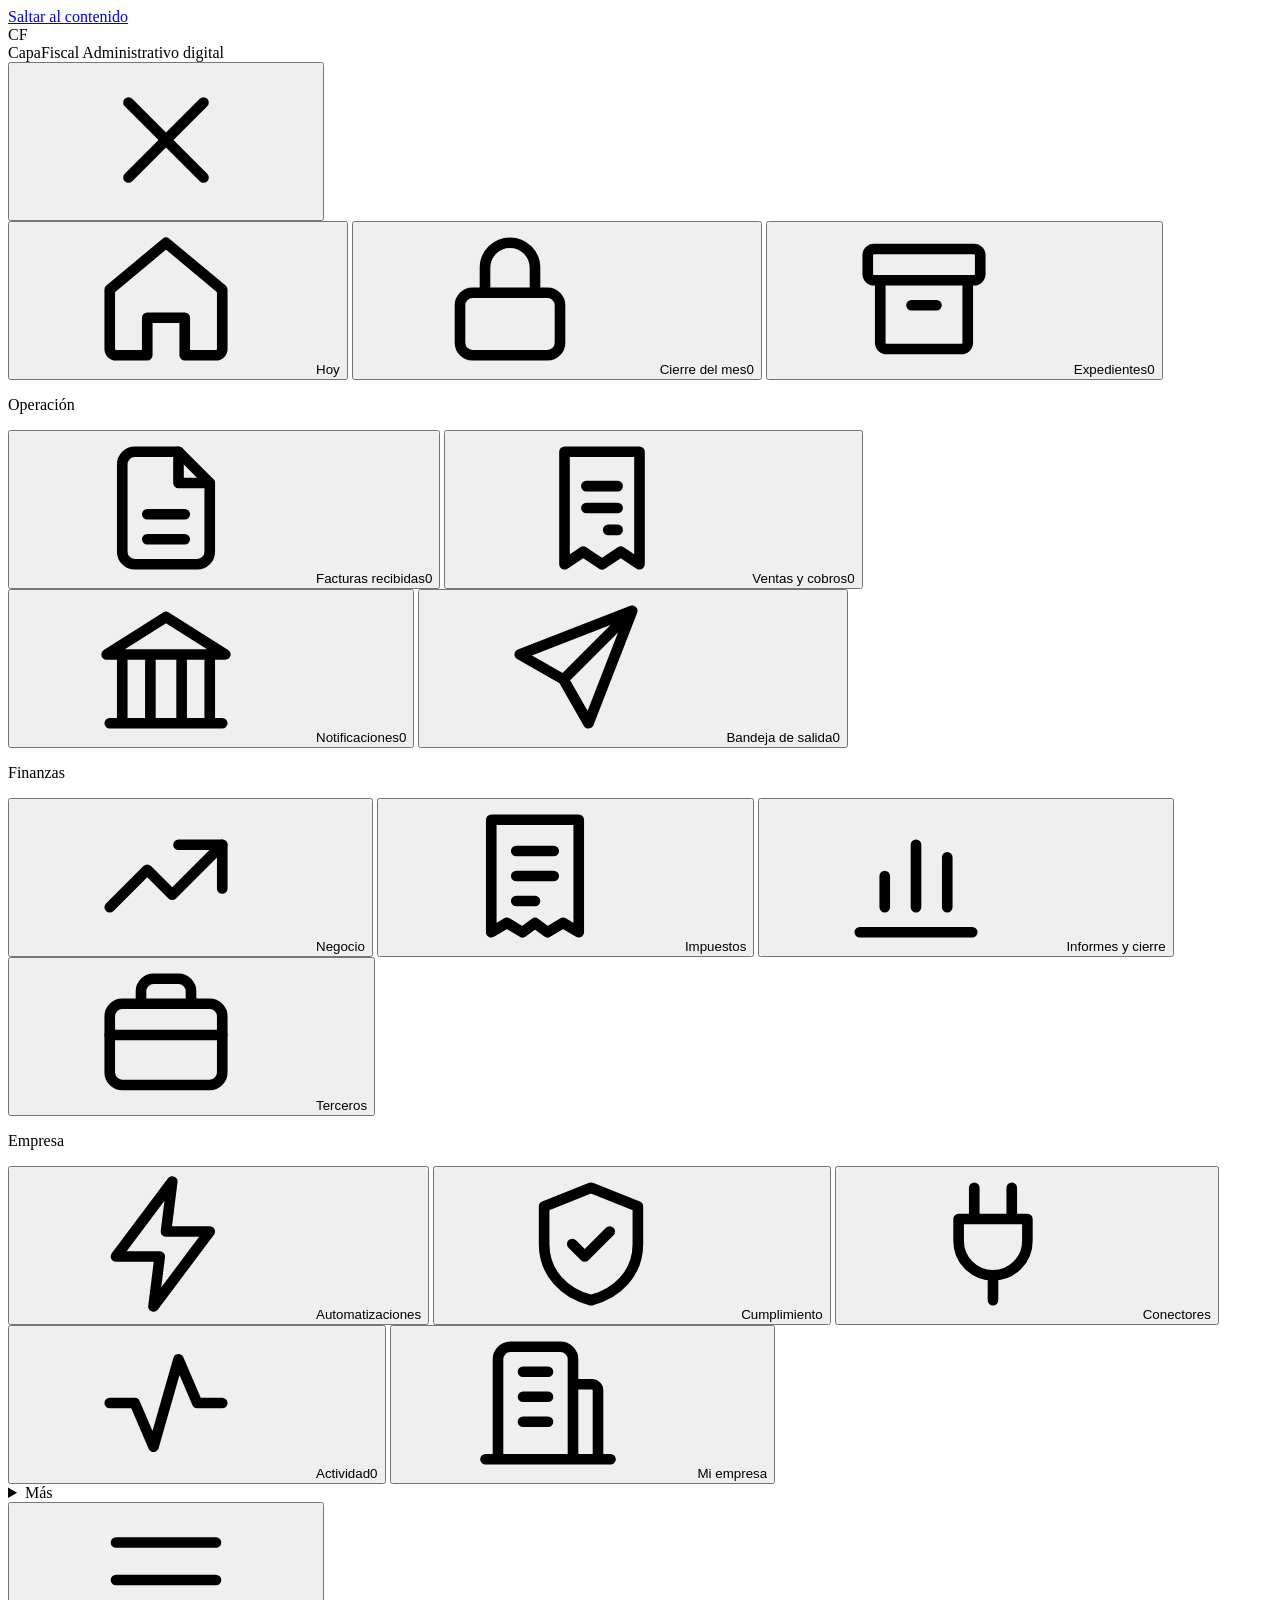
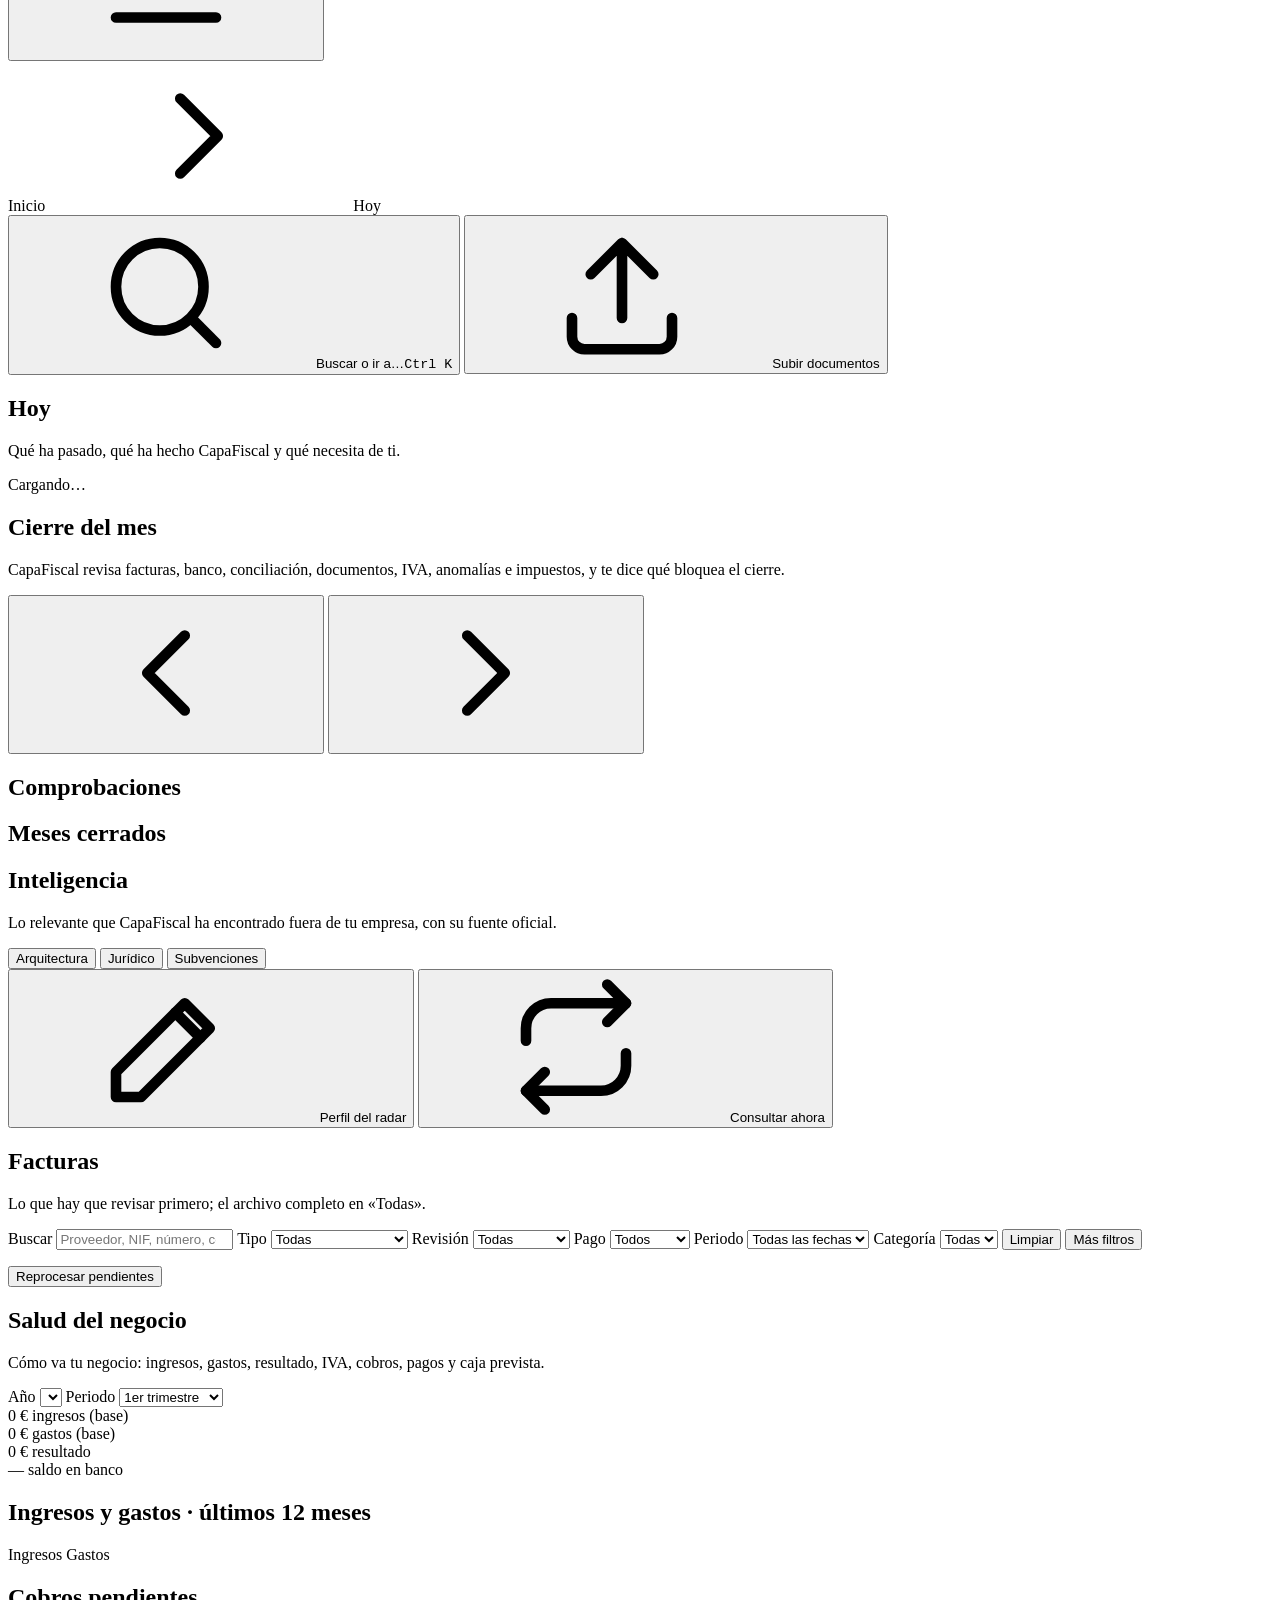
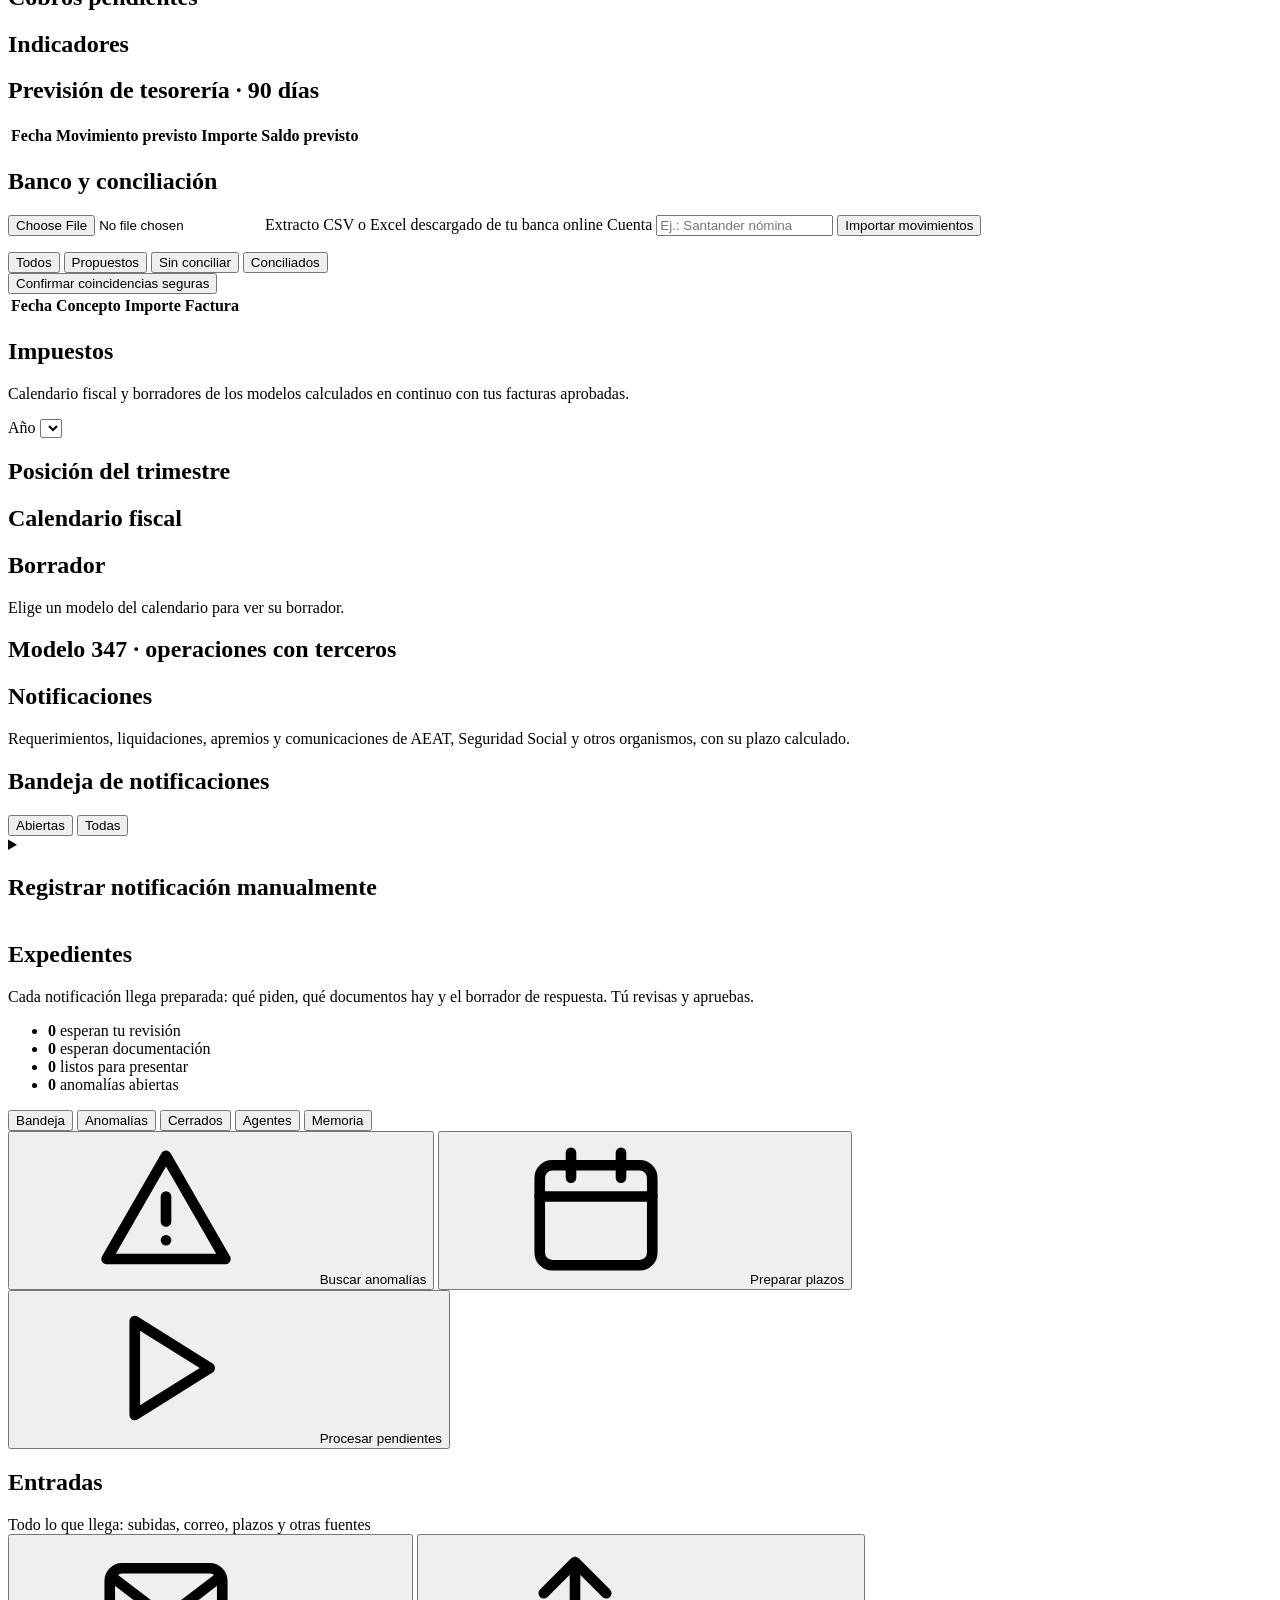
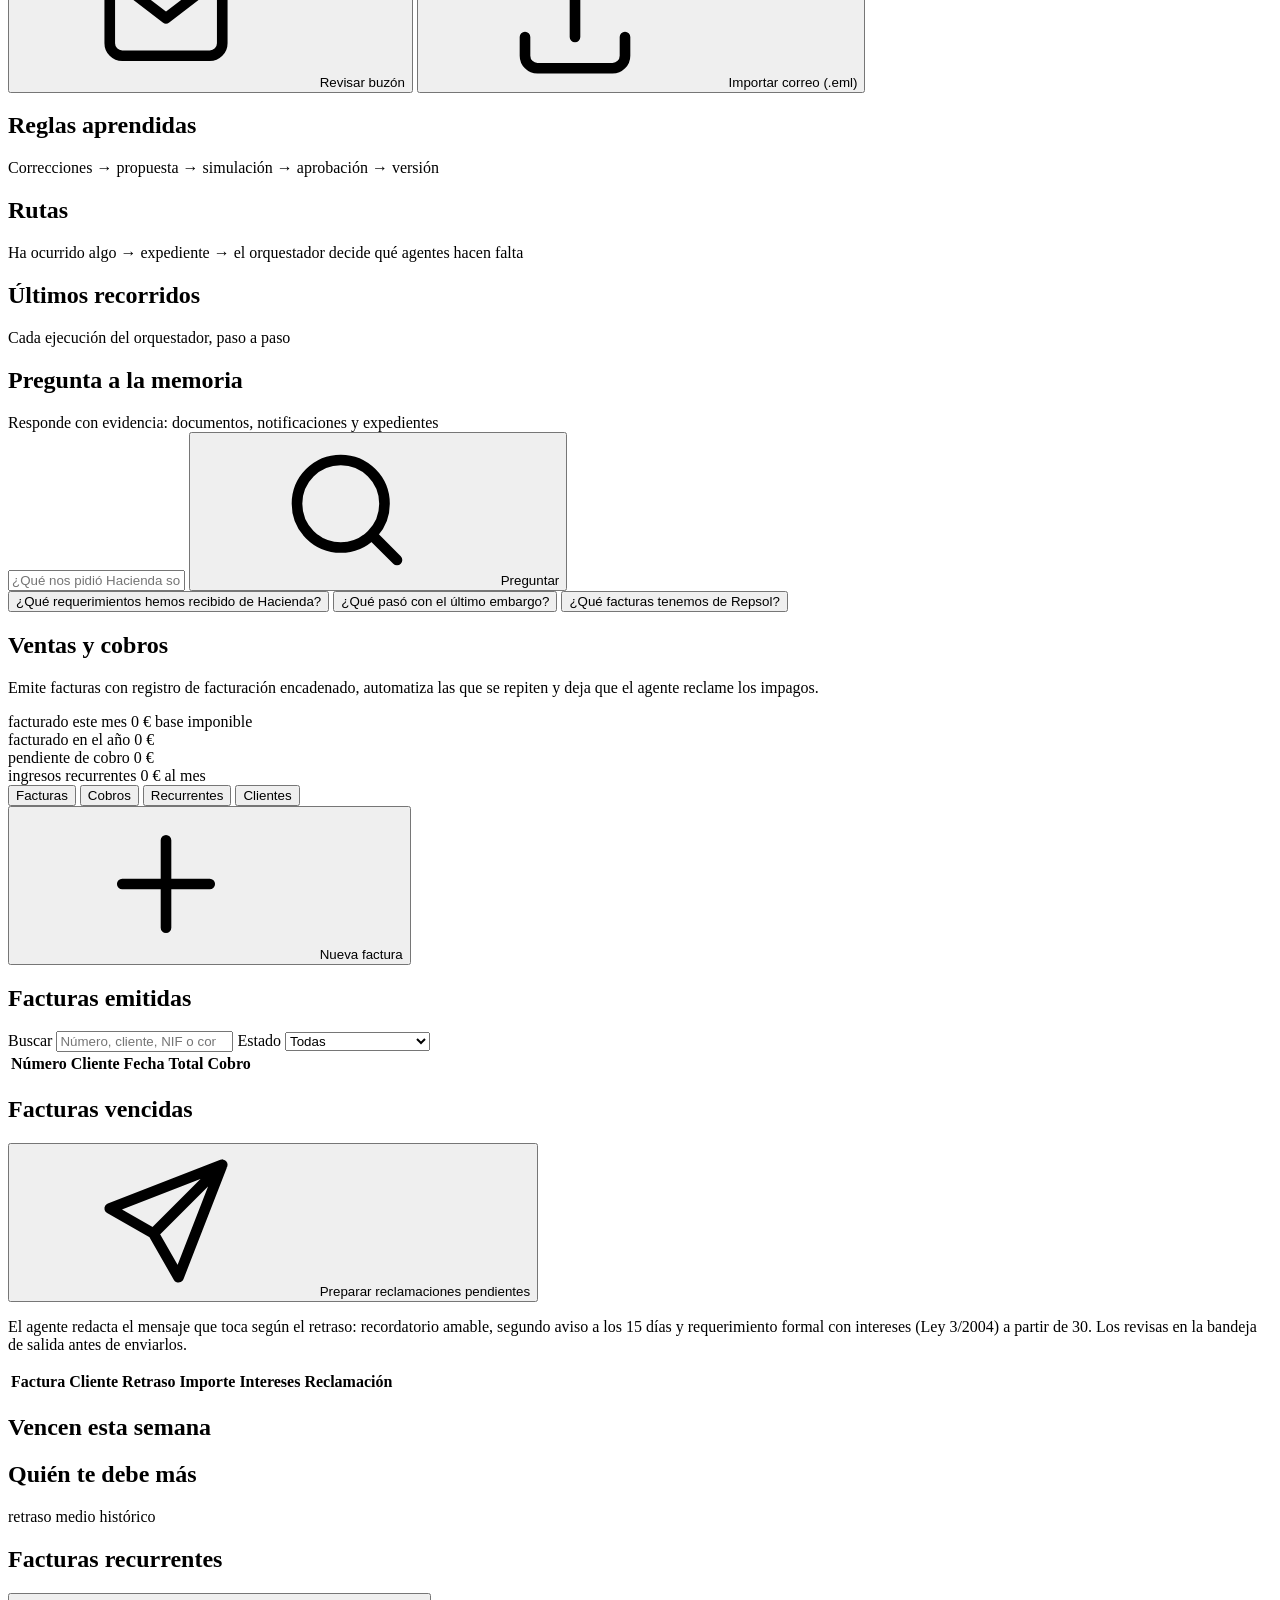
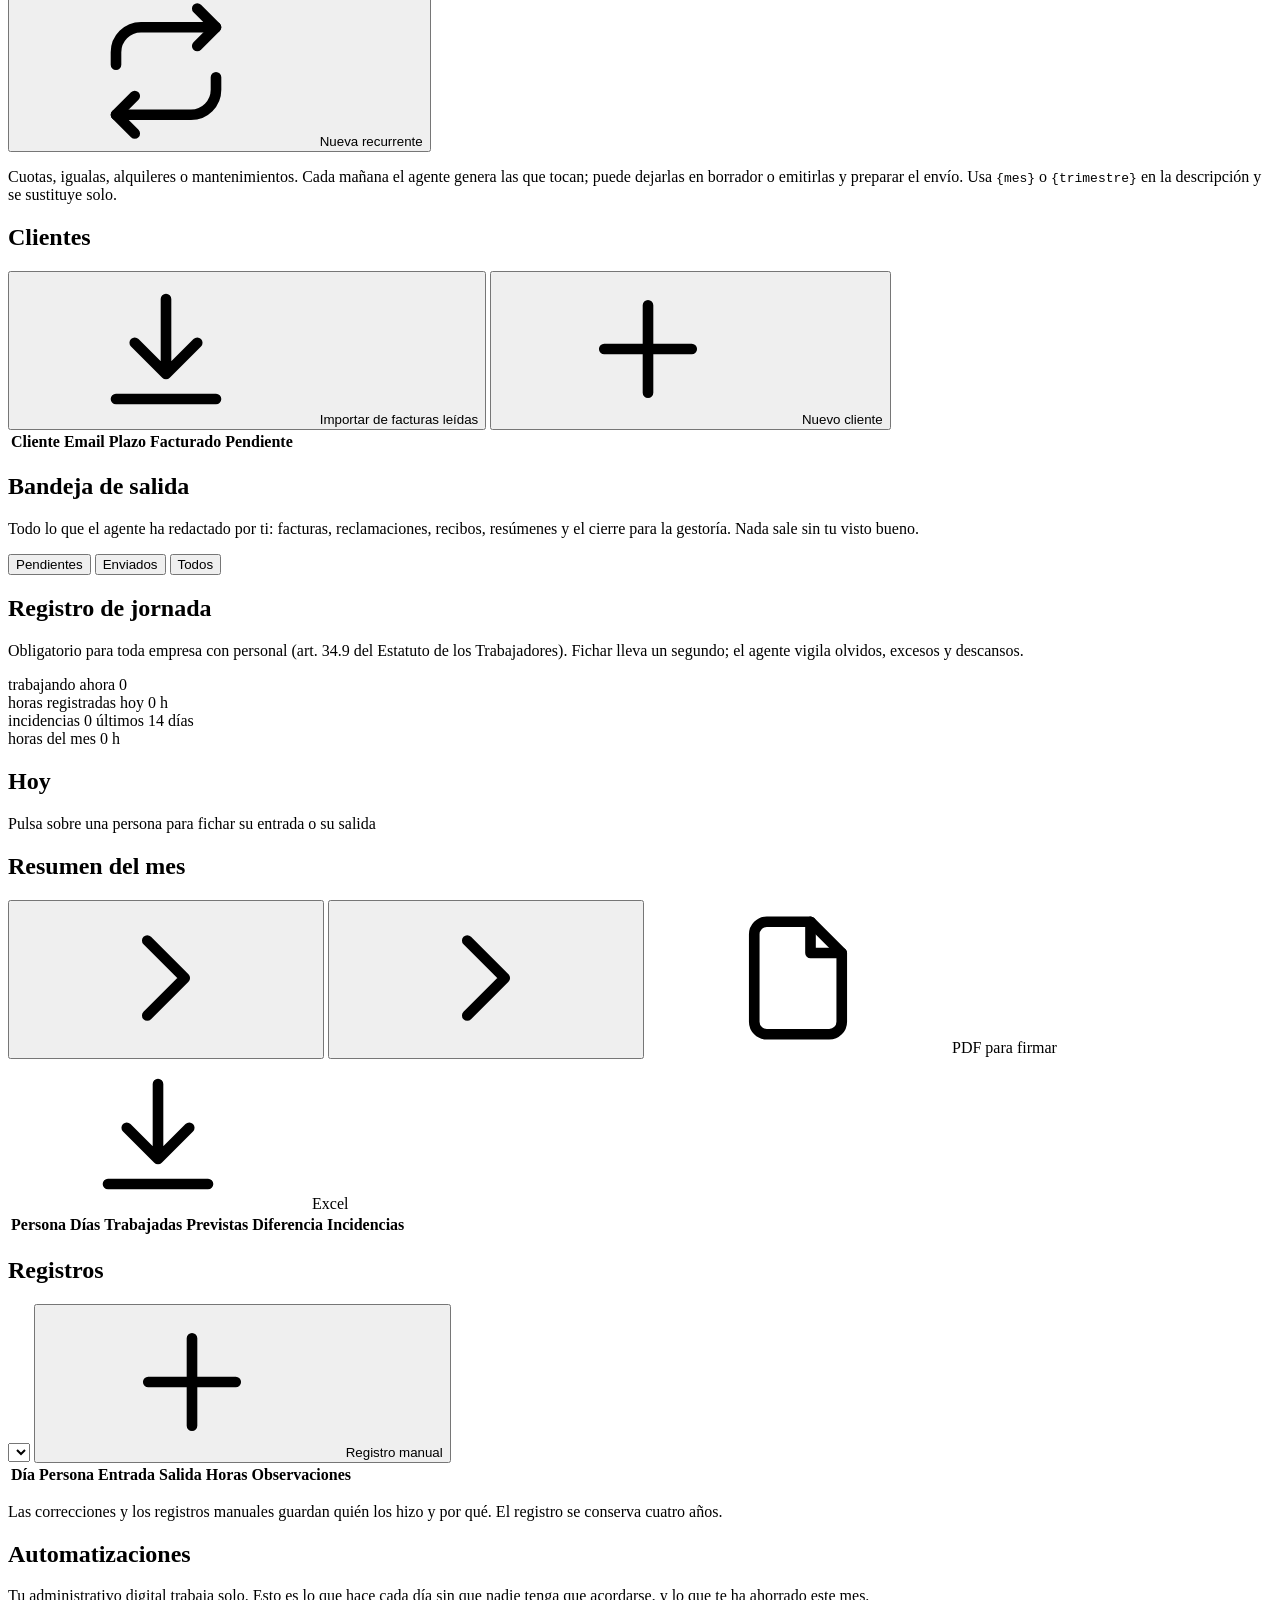
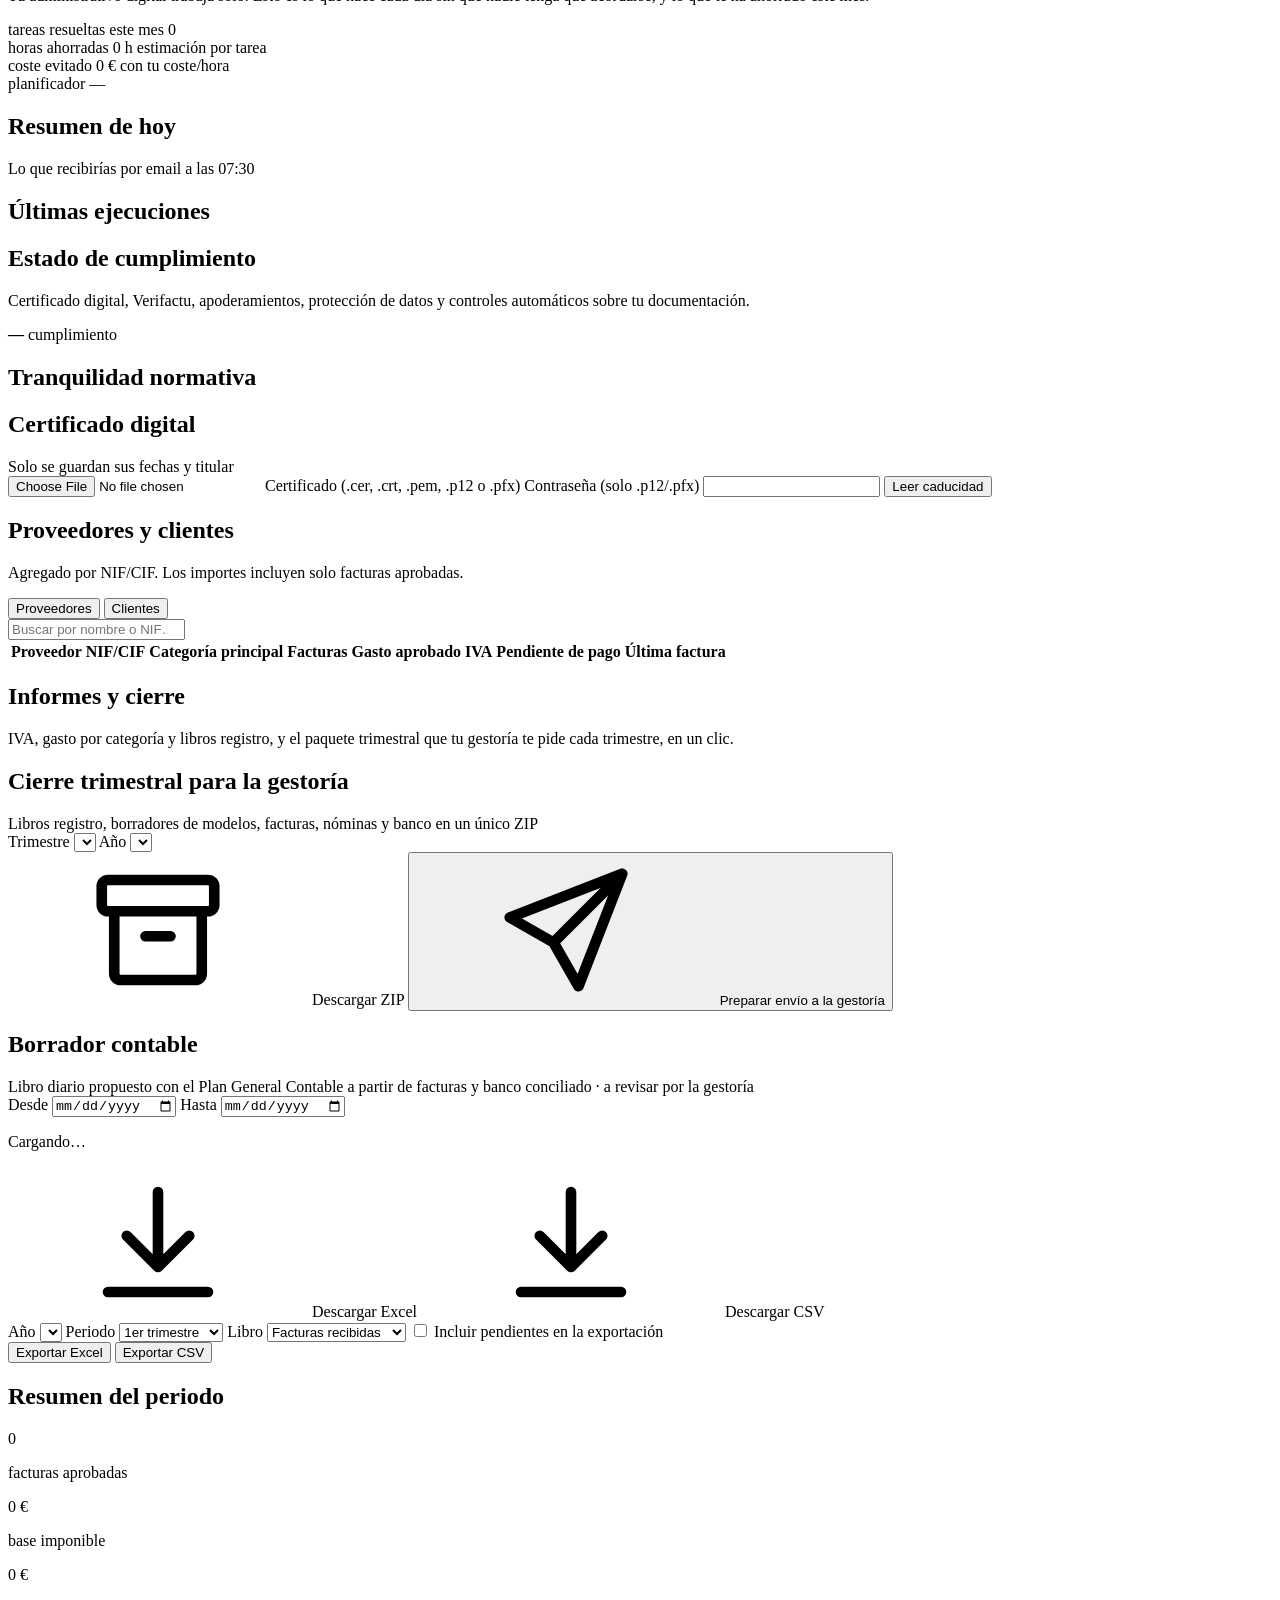
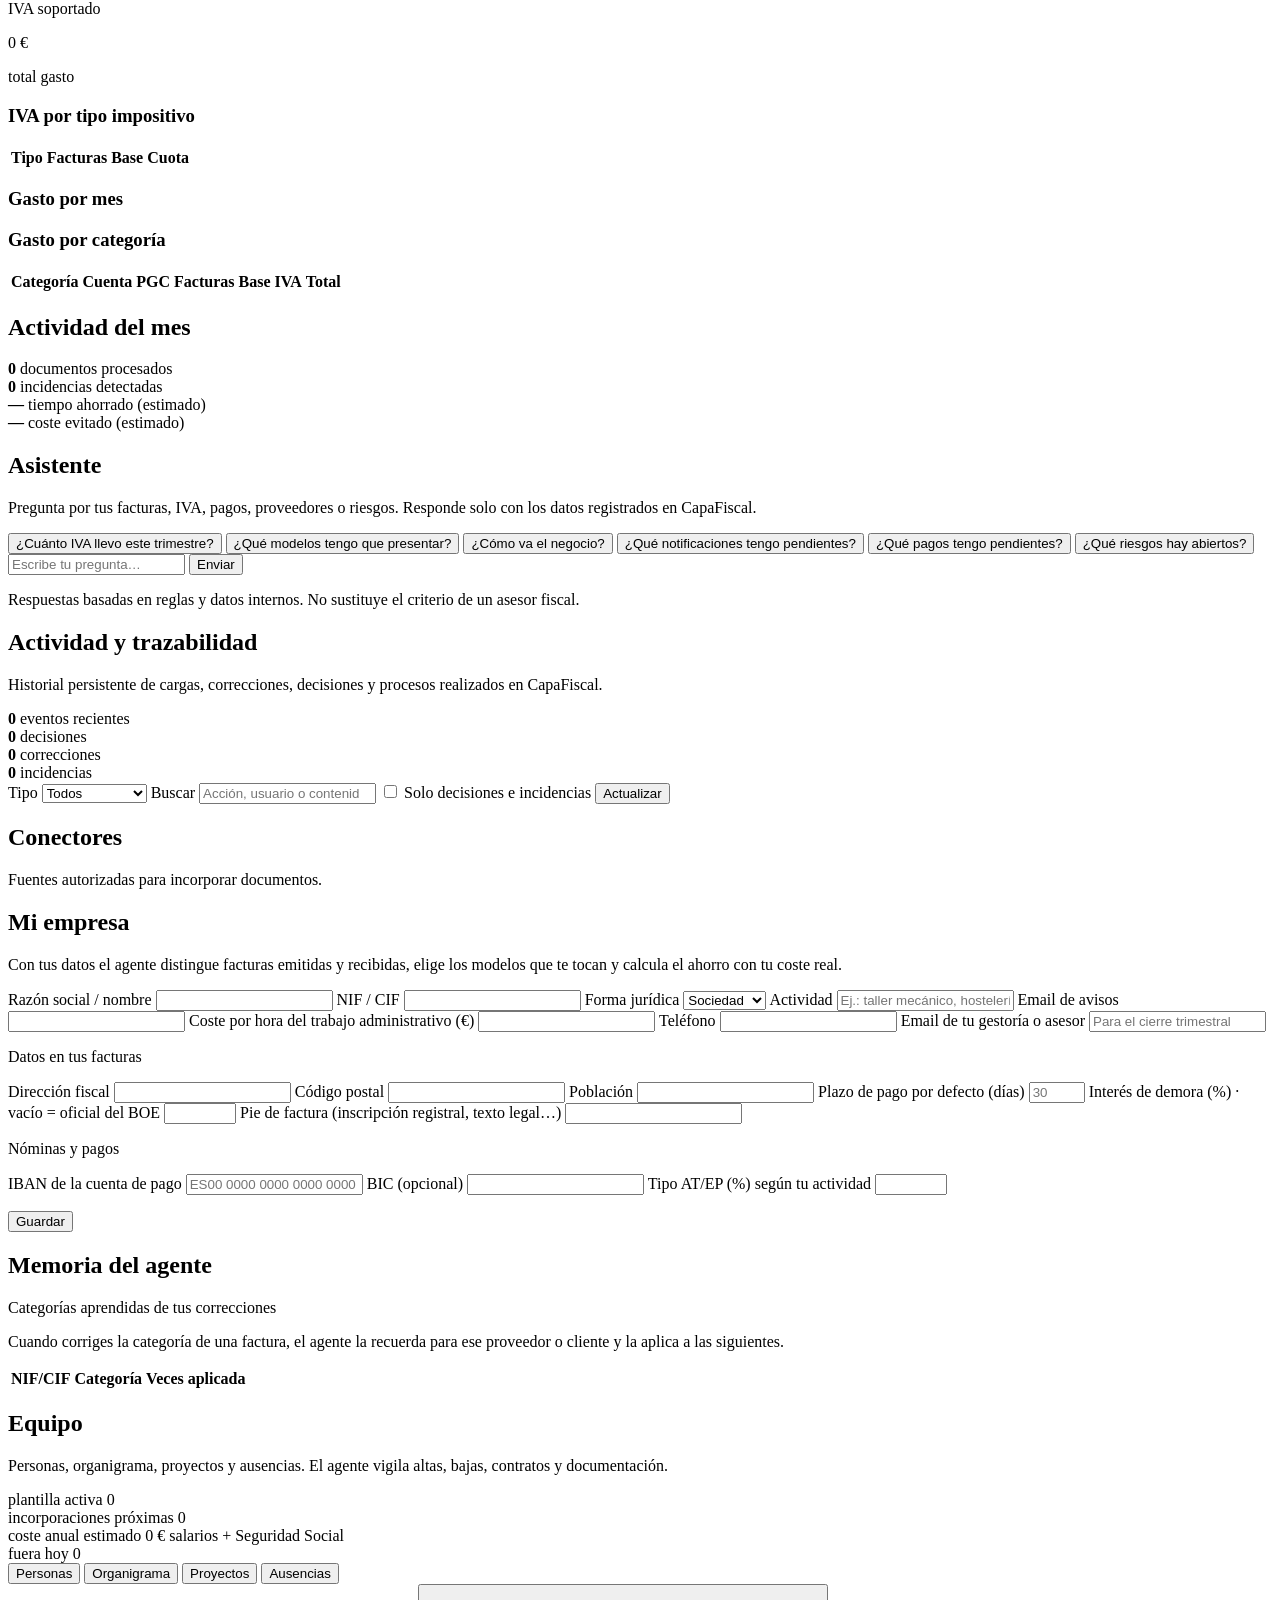
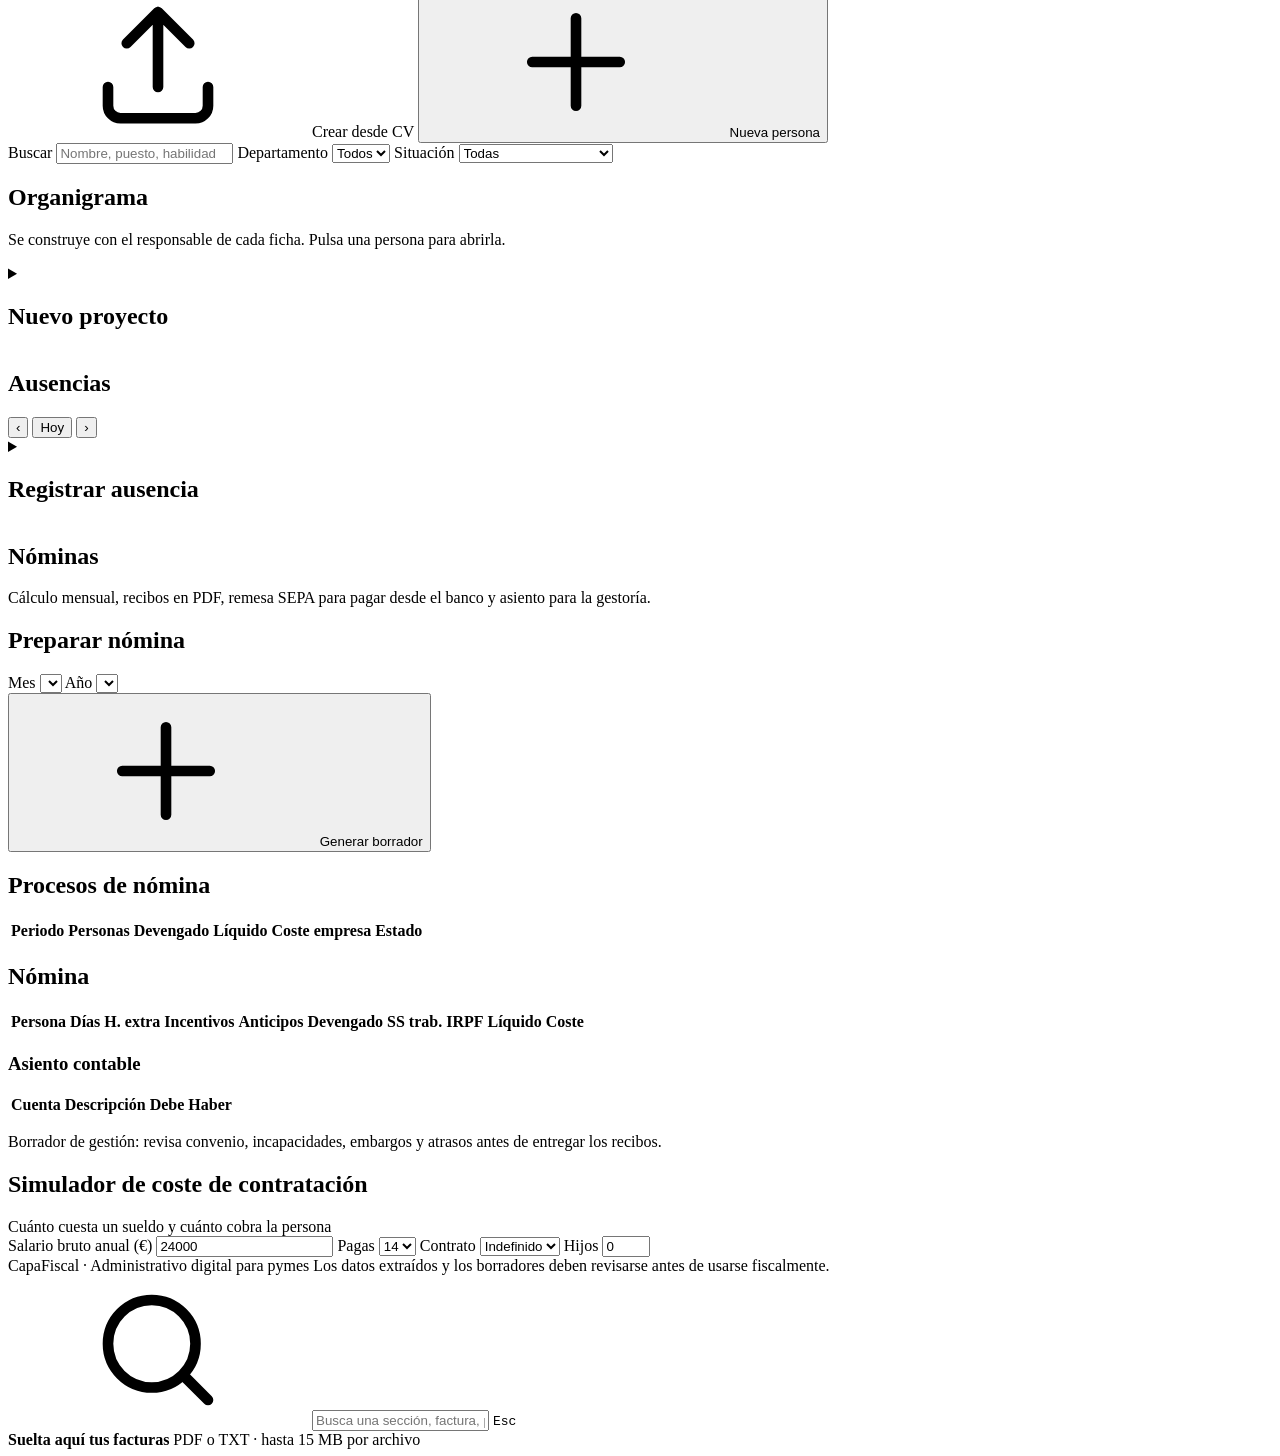
==== backend/app/static/index.html @ 0a78c662 "feat(ui): acabado premium y claridad sobre el frontend existente Revisión con las skills de diseño (" ====
<!DOCTYPE html>
<html lang="es">
<head>
  <meta charset="UTF-8">
  <meta
    name="viewport"
    content="width=device-width, initial-scale=1.0, viewport-fit=cover"
  >
  <title>CapaFiscal · Administrativo digital</title>
  <meta name="description" content="CapaFiscal: facturas, impuestos, banco y notificaciones de tu empresa, al día y revisados.">
  <link rel="icon" href="/static/favicon.svg" type="image/svg+xml">
  <link rel="preconnect" href="https://fonts.googleapis.com">
  <link rel="preconnect" href="https://fonts.gstatic.com" crossorigin>
  <link
    rel="stylesheet"
    href="https://fonts.googleapis.com/css2?family=Inter:wght@400;500;600;700&family=Source+Serif+4:opsz,wght@8..60,500;8..60,600&display=swap"
  >
  <link
    rel="stylesheet"
    href="/static/style.css?v=111"
  >
</head>
<body>
<a class="skip-link" href="#contenido">Saltar al contenido</a>
<svg xmlns="http://www.w3.org/2000/svg" style="display:none" aria-hidden="true">
  <symbol id="i-home" viewBox="0 0 24 24" fill="none" stroke="currentColor" stroke-width="1.7" stroke-linecap="round" stroke-linejoin="round"><path d="M3 10.5 12 3l9 7.5V20a1 1 0 0 1-1 1h-5v-6H9v6H4a1 1 0 0 1-1-1z"/></symbol>
  <symbol id="i-sparkles" viewBox="0 0 24 24" fill="none" stroke="currentColor" stroke-width="1.7" stroke-linecap="round" stroke-linejoin="round"><path d="M12 3l1.8 4.9L19 9.7l-5.2 1.8L12 16.5l-1.8-5L5 9.7l5.2-1.8z"/><path d="M19 15l.8 2.2L22 18l-2.2.8L19 21l-.8-2.2L16 18l2.2-.8z"/></symbol>
  <symbol id="i-file" viewBox="0 0 24 24" fill="none" stroke="currentColor" stroke-width="1.7" stroke-linecap="round" stroke-linejoin="round"><path d="M14 3H7a2 2 0 0 0-2 2v14a2 2 0 0 0 2 2h10a2 2 0 0 0 2-2V8z"/><path d="M14 3v5h5M9 13h6M9 17h6"/></symbol>
  <symbol id="i-landmark" viewBox="0 0 24 24" fill="none" stroke="currentColor" stroke-width="1.7" stroke-linecap="round" stroke-linejoin="round"><path d="M3 21h18M5 21v-10M9.5 21v-10M14.5 21v-10M19 21v-10M2.5 10 12 4l9.5 6z"/></symbol>
  <symbol id="i-activity" viewBox="0 0 24 24" fill="none" stroke="currentColor" stroke-width="1.7" stroke-linecap="round" stroke-linejoin="round"><path d="M3 12h4l3 7 4-14 3 7h4"/></symbol>
  <symbol id="i-trending" viewBox="0 0 24 24" fill="none" stroke="currentColor" stroke-width="1.7" stroke-linecap="round" stroke-linejoin="round"><path d="M3 17l6-6 4 4 8-8"/><path d="M14 7h7v7"/></symbol>
  <symbol id="i-receipt" viewBox="0 0 24 24" fill="none" stroke="currentColor" stroke-width="1.7" stroke-linecap="round" stroke-linejoin="round"><path d="M5 3h14v18l-2.5-1.5L14 21l-2-1.5L10 21l-2.5-1.5L5 21z"/><path d="M9 8h6M9 12h6M9 16h3"/></symbol>
  <symbol id="i-chart" viewBox="0 0 24 24" fill="none" stroke="currentColor" stroke-width="1.7" stroke-linecap="round" stroke-linejoin="round"><path d="M3 21h18M7 17v-5M12 17V7M17 17v-8"/></symbol>
  <symbol id="i-briefcase" viewBox="0 0 24 24" fill="none" stroke="currentColor" stroke-width="1.7" stroke-linecap="round" stroke-linejoin="round"><rect x="3" y="7" width="18" height="13" rx="2"/><path d="M8 7V5a2 2 0 0 1 2-2h4a2 2 0 0 1 2 2v2M3 12h18"/></symbol>
  <symbol id="i-users" viewBox="0 0 24 24" fill="none" stroke="currentColor" stroke-width="1.7" stroke-linecap="round" stroke-linejoin="round"><circle cx="9" cy="8" r="3.5"/><path d="M2.5 20a6.5 6.5 0 0 1 13 0M16 4.6a3.5 3.5 0 0 1 0 6.8M18 14.2A6.5 6.5 0 0 1 21.5 20"/></symbol>
  <symbol id="i-wallet" viewBox="0 0 24 24" fill="none" stroke="currentColor" stroke-width="1.7" stroke-linecap="round" stroke-linejoin="round"><path d="M19 7V5a1 1 0 0 0-1-1H5a2 2 0 0 0 0 4h15a1 1 0 0 1 1 1v10a1 1 0 0 1-1 1H5a2 2 0 0 1-2-2V6"/><circle cx="16.5" cy="13.5" r="1"/></symbol>
  <symbol id="i-shield" viewBox="0 0 24 24" fill="none" stroke="currentColor" stroke-width="1.7" stroke-linecap="round" stroke-linejoin="round"><path d="M12 3 4.5 6v6c0 4.6 3.2 7.9 7.5 9 4.3-1.1 7.5-4.4 7.5-9V6z"/><path d="M9 12l2 2 4-4"/></symbol>
  <symbol id="i-plug" viewBox="0 0 24 24" fill="none" stroke="currentColor" stroke-width="1.7" stroke-linecap="round" stroke-linejoin="round"><path d="M9 3v5M15 3v5M6.5 8h11v3.5a5.5 5.5 0 0 1-11 0zM12 17v4"/></symbol>
  <symbol id="i-building" viewBox="0 0 24 24" fill="none" stroke="currentColor" stroke-width="1.7" stroke-linecap="round" stroke-linejoin="round"><path d="M4 21V5a2 2 0 0 1 2-2h8a2 2 0 0 1 2 2v16M16 9h3a1 1 0 0 1 1 1v11M2 21h20M8 7h4M8 11h4M8 15h4"/></symbol>
  <symbol id="i-upload" viewBox="0 0 24 24" fill="none" stroke="currentColor" stroke-width="1.7" stroke-linecap="round" stroke-linejoin="round"><path d="M12 16V4M7 9l5-5 5 5M4 16v3a2 2 0 0 0 2 2h12a2 2 0 0 0 2-2v-3"/></symbol>
  <symbol id="i-search" viewBox="0 0 24 24" fill="none" stroke="currentColor" stroke-width="1.7" stroke-linecap="round" stroke-linejoin="round"><circle cx="11" cy="11" r="7"/><path d="M20 20l-3.5-3.5"/></symbol>
  <symbol id="i-menu" viewBox="0 0 24 24" fill="none" stroke="currentColor" stroke-width="1.7" stroke-linecap="round" stroke-linejoin="round"><path d="M4 6h16M4 12h16M4 18h16"/></symbol>
  <symbol id="i-close" viewBox="0 0 24 24" fill="none" stroke="currentColor" stroke-width="1.7" stroke-linecap="round" stroke-linejoin="round"><path d="M6 6l12 12M18 6 6 18"/></symbol>
  <symbol id="i-alert" viewBox="0 0 24 24" fill="none" stroke="currentColor" stroke-width="1.7" stroke-linecap="round" stroke-linejoin="round"><path d="M12 3.5 2.5 20h19z"/><path d="M12 10v4M12 17h.01"/></symbol>
  <symbol id="i-check" viewBox="0 0 24 24" fill="none" stroke="currentColor" stroke-width="1.7" stroke-linecap="round" stroke-linejoin="round"><circle cx="12" cy="12" r="9"/><path d="M8 12.5l2.7 2.7L16 9.5"/></symbol>
  <symbol id="i-inbox" viewBox="0 0 24 24" fill="none" stroke="currentColor" stroke-width="1.7" stroke-linecap="round" stroke-linejoin="round"><path d="M3 13l3-8h12l3 8v6a1 1 0 0 1-1 1H4a1 1 0 0 1-1-1z"/><path d="M3 13h5l1.5 3h5l1.5-3h5"/></symbol>
  <symbol id="i-bulb" viewBox="0 0 24 24" fill="none" stroke="currentColor" stroke-width="1.7" stroke-linecap="round" stroke-linejoin="round"><path d="M9 18h6M10 21h4M12 3a6 6 0 0 0-4 10.5c.7.7 1 1.5 1 2.5h6c0-1 .3-1.8 1-2.5A6 6 0 0 0 12 3z"/></symbol>
  <symbol id="i-card" viewBox="0 0 24 24" fill="none" stroke="currentColor" stroke-width="1.7" stroke-linecap="round" stroke-linejoin="round"><rect x="3" y="5" width="18" height="14" rx="2"/><path d="M3 10h18M7 15h3"/></symbol>
  <symbol id="i-link" viewBox="0 0 24 24" fill="none" stroke="currentColor" stroke-width="1.7" stroke-linecap="round" stroke-linejoin="round"><path d="M10 14a4 4 0 0 0 5.66 0l3-3a4 4 0 0 0-5.66-5.66l-1 1"/><path d="M14 10a4 4 0 0 0-5.66 0l-3 3a4 4 0 0 0 5.66 5.66l1-1"/></symbol>
  <symbol id="i-calendar" viewBox="0 0 24 24" fill="none" stroke="currentColor" stroke-width="1.7" stroke-linecap="round" stroke-linejoin="round"><rect x="3" y="5" width="18" height="16" rx="2"/><path d="M3 10h18M8 3v4M16 3v4"/></symbol>
  <symbol id="i-coins" viewBox="0 0 24 24" fill="none" stroke="currentColor" stroke-width="1.7" stroke-linecap="round" stroke-linejoin="round"><circle cx="9" cy="9" r="6"/><path d="M15.4 9.6A6 6 0 1 1 9.6 15.4"/></symbol>
  <symbol id="i-moon" viewBox="0 0 24 24" fill="none" stroke="currentColor" stroke-width="1.7" stroke-linecap="round" stroke-linejoin="round"><path d="M20 14.5A8 8 0 0 1 9.5 4a8 8 0 1 0 10.5 10.5z"/></symbol>
  <symbol id="i-download" viewBox="0 0 24 24" fill="none" stroke="currentColor" stroke-width="1.7" stroke-linecap="round" stroke-linejoin="round"><path d="M12 4v12M7 11l5 5 5-5M4 20h16"/></symbol>
  <symbol id="i-plus" viewBox="0 0 24 24" fill="none" stroke="currentColor" stroke-width="1.7" stroke-linecap="round" stroke-linejoin="round"><path d="M12 5v14M5 12h14"/></symbol>
  <symbol id="i-org" viewBox="0 0 24 24" fill="none" stroke="currentColor" stroke-width="1.7" stroke-linecap="round" stroke-linejoin="round"><rect x="9" y="3" width="6" height="5" rx="1"/><rect x="3" y="16" width="6" height="5" rx="1"/><rect x="15" y="16" width="6" height="5" rx="1"/><path d="M12 8v4M6 16v-2.5h12V16"/></symbol>
  <symbol id="i-clock" viewBox="0 0 24 24" fill="none" stroke="currentColor" stroke-width="1.7" stroke-linecap="round" stroke-linejoin="round"><circle cx="12" cy="12" r="9"/><path d="M12 7v5l3 2"/></symbol>
  <symbol id="i-eye" viewBox="0 0 24 24" fill="none" stroke="currentColor" stroke-width="1.7" stroke-linecap="round" stroke-linejoin="round"><path d="M2.5 12S6 5 12 5s9.5 7 9.5 7-3.5 7-9.5 7-9.5-7-9.5-7z"/><circle cx="12" cy="12" r="3"/></symbol>
  <symbol id="i-chevron" viewBox="0 0 24 24" fill="none" stroke="currentColor" stroke-width="1.7" stroke-linecap="round" stroke-linejoin="round"><path d="M9 6l6 6-6 6"/></symbol>
  <symbol id="i-doc" viewBox="0 0 24 24" fill="none" stroke="currentColor" stroke-width="1.7" stroke-linecap="round" stroke-linejoin="round"><path d="M14 3H7a2 2 0 0 0-2 2v14a2 2 0 0 0 2 2h10a2 2 0 0 0 2-2V8z"/><path d="M14 3v5h5"/></symbol>
  <symbol id="i-send" viewBox="0 0 24 24" fill="none" stroke="currentColor" stroke-width="1.7" stroke-linecap="round" stroke-linejoin="round"><path d="M21 3 10 14M21 3l-7 18-4-7-7-4z"/></symbol>
  <symbol id="i-mail" viewBox="0 0 24 24" fill="none" stroke="currentColor" stroke-width="1.7" stroke-linecap="round" stroke-linejoin="round"><rect x="3" y="5" width="18" height="14" rx="2"/><path d="m3.5 6.5 8.5 6.5 8.5-6.5"/></symbol>
  <symbol id="i-zap" viewBox="0 0 24 24" fill="none" stroke="currentColor" stroke-width="1.7" stroke-linecap="round" stroke-linejoin="round"><path d="M13 2 4 14h7l-1 8 9-12h-7z"/></symbol>
  <symbol id="i-repeat" viewBox="0 0 24 24" fill="none" stroke="currentColor" stroke-width="1.7" stroke-linecap="round" stroke-linejoin="round"><path d="M17 2l3 3-3 3"/><path d="M4 11V9a4 4 0 0 1 4-4h12M7 22l-3-3 3-3"/><path d="M20 13v2a4 4 0 0 1-4 4H4"/></symbol>
  <symbol id="i-invoice" viewBox="0 0 24 24" fill="none" stroke="currentColor" stroke-width="1.7" stroke-linecap="round" stroke-linejoin="round"><path d="M6 3h12v18l-3-2-3 2-3-2-3 2z"/><path d="M9.5 8.5h5M9.5 12h5M13 15.5h1.5"/></symbol>
  <symbol id="i-play" viewBox="0 0 24 24" fill="none" stroke="currentColor" stroke-width="1.7" stroke-linecap="round" stroke-linejoin="round"><path d="M7 4.5v15l12-7.5z"/></symbol>
  <symbol id="i-trash" viewBox="0 0 24 24" fill="none" stroke="currentColor" stroke-width="1.7" stroke-linecap="round" stroke-linejoin="round"><path d="M4 7h16M9 7V4h6v3M6 7l1 13h10l1-13"/></symbol>
  <symbol id="i-edit" viewBox="0 0 24 24" fill="none" stroke="currentColor" stroke-width="1.7" stroke-linecap="round" stroke-linejoin="round"><path d="M4 20h4L19 9l-4-4L4 16z"/><path d="m13.5 6.5 4 4"/></symbol>
  <symbol id="i-archive" viewBox="0 0 24 24" fill="none" stroke="currentColor" stroke-width="1.7" stroke-linecap="round" stroke-linejoin="round"><rect x="3" y="4" width="18" height="5" rx="1"/><path d="M5 9v10a1 1 0 0 0 1 1h12a1 1 0 0 0 1-1V9M10 13h4"/></symbol>
  <symbol id="i-radar" viewBox="0 0 24 24" fill="none" stroke="currentColor" stroke-width="1.7" stroke-linecap="round" stroke-linejoin="round"><circle cx="12" cy="12" r="9"/><circle cx="12" cy="12" r="5"/><path d="M12 12l6-6"/><circle cx="12" cy="12" r="1"/></symbol>
  <symbol id="i-lock" viewBox="0 0 24 24" fill="none" stroke="currentColor" stroke-width="1.7" stroke-linecap="round" stroke-linejoin="round"><rect x="4" y="11" width="16" height="10" rx="2"/><path d="M8 11V7a4 4 0 0 1 8 0v4"/></symbol>
  <symbol id="i-brain" viewBox="0 0 24 24" fill="none" stroke="currentColor" stroke-width="1.7" stroke-linecap="round" stroke-linejoin="round"><path d="M9 4a3 3 0 0 0-3 3 3 3 0 0 0-2 5 3 3 0 0 0 2 5 3 3 0 0 0 3 3h1V4zM15 4a3 3 0 0 1 3 3 3 3 0 0 1 2 5 3 3 0 0 1-2 5 3 3 0 0 1-3 3h-1V4z"/></symbol>
</svg>
<div class="app-shell">
  <aside class="sidebar" id="sidebar" aria-label="Menú principal">
    <div class="sidebar-brand">
      <div class="brand-mark">CF</div>
      <div class="brand-text">
        <span class="brand-name">CapaFiscal</span>
        <span class="brand-tagline">Administrativo digital</span>
      </div>
      <button type="button" class="icon-button sidebar-close" id="sidebarClose" aria-label="Cerrar menú"><svg class="icon"><use href="#i-close"/></svg></button>
    </div>

    <nav class="sidebar-nav nav-tabs" id="navTabs">
      <div class="nav-group">
        <button type="button" class="nav-tab active" data-tab="panel">
          <svg class="icon"><use href="#i-home"/></svg><span class="nav-label">Hoy</span>
        </button>
        <button type="button" class="nav-tab" data-tab="cierre">
          <svg class="icon"><use href="#i-lock"/></svg><span class="nav-label">Cierre del mes</span><span class="tab-count tab-count-alert hidden" id="cntClose">0</span>
        </button>
        <button type="button" class="nav-tab" data-tab="expedientes">
          <svg class="icon"><use href="#i-archive"/></svg><span class="nav-label">Expedientes</span><span class="tab-count tab-count-alert hidden" id="cntCases">0</span>
        </button>
      </div>
      <div class="nav-group">
        <p class="nav-group-label">Operación</p>
        <button type="button" class="nav-tab" data-tab="facturas">
          <svg class="icon"><use href="#i-file"/></svg><span class="nav-label">Facturas recibidas</span><span class="tab-count hidden" id="cntFacturas">0</span>
        </button>
        <button type="button" class="nav-tab" data-tab="ventas">
          <svg class="icon"><use href="#i-invoice"/></svg><span class="nav-label">Ventas y cobros</span><span class="tab-count tab-count-alert hidden" id="cntOverdue">0</span>
        </button>
        <button type="button" class="nav-tab" data-tab="notificaciones">
          <svg class="icon"><use href="#i-landmark"/></svg><span class="nav-label">Notificaciones</span><span class="tab-count tab-count-alert hidden" id="cntNotifications">0</span>
        </button>
        <button type="button" class="nav-tab" data-tab="salida">
          <svg class="icon"><use href="#i-send"/></svg><span class="nav-label">Bandeja de salida</span><span class="tab-count hidden" id="cntOutbox">0</span>
        </button>
      </div>
      <div class="nav-group">
        <p class="nav-group-label">Finanzas</p>
        <button type="button" class="nav-tab" data-tab="negocio">
          <svg class="icon"><use href="#i-trending"/></svg><span class="nav-label">Negocio</span>
        </button>
        <button type="button" class="nav-tab" data-tab="impuestos">
          <svg class="icon"><use href="#i-receipt"/></svg><span class="nav-label">Impuestos</span>
        </button>
        <button type="button" class="nav-tab" data-tab="informes">
          <svg class="icon"><use href="#i-chart"/></svg><span class="nav-label">Informes y cierre</span>
        </button>
        <button type="button" class="nav-tab" data-tab="proveedores">
          <svg class="icon"><use href="#i-briefcase"/></svg><span class="nav-label">Terceros</span>
        </button>
      </div>
      <div class="nav-group">
        <p class="nav-group-label">Empresa</p>
        <button type="button" class="nav-tab" data-tab="automatizaciones">
          <svg class="icon"><use href="#i-zap"/></svg><span class="nav-label">Automatizaciones</span>
        </button>
        <button type="button" class="nav-tab" data-tab="cumplimiento">
          <svg class="icon"><use href="#i-shield"/></svg><span class="nav-label">Cumplimiento</span>
        </button>
        <button type="button" class="nav-tab" data-tab="conectores">
          <svg class="icon"><use href="#i-plug"/></svg><span class="nav-label">Conectores</span>
        </button>
        <button type="button" class="nav-tab" data-tab="actividad">
          <svg class="icon"><use href="#i-activity"/></svg><span class="nav-label">Actividad</span><span class="tab-count hidden" id="cntActivity">0</span>
        </button>
        <button type="button" class="nav-tab" data-tab="empresa">
          <svg class="icon"><use href="#i-building"/></svg><span class="nav-label">Mi empresa</span>
        </button>
      </div>
      <details class="nav-group nav-more" id="navMore">
        <summary class="nav-group-label">Más</summary>
        <button type="button" class="nav-tab" data-tab="inteligencia">
          <svg class="icon"><use href="#i-radar"/></svg><span class="nav-label">Radar jurídico</span><span class="tab-count hidden" id="cntIntel">0</span>
        </button>
        <button type="button" class="nav-tab" data-tab="asistente">
          <svg class="icon"><use href="#i-sparkles"/></svg><span class="nav-label">Asistente</span>
        </button>
        <button type="button" class="nav-tab" data-tab="equipo">
          <svg class="icon"><use href="#i-users"/></svg><span class="nav-label">Equipo</span>
        </button>
        <button type="button" class="nav-tab" data-tab="jornada">
          <svg class="icon"><use href="#i-clock"/></svg><span class="nav-label">Jornada</span><span class="nav-parked">aparcado</span><span class="tab-count hidden" id="cntWorking">0</span>
        </button>
        <button type="button" class="nav-tab" data-tab="nominas">
          <svg class="icon"><use href="#i-wallet"/></svg><span class="nav-label">Nóminas</span><span class="nav-parked">aparcado</span>
        </button>
      </details>
    </nav>
  </aside>
  <div class="sidebar-backdrop" id="sidebarBackdrop"></div>

  <div class="main-area">
    <header class="topbar site-header">
      <button type="button" class="icon-button menu-toggle" id="menuToggle" aria-label="Abrir menú"><svg class="icon"><use href="#i-menu"/></svg></button>
      <nav class="breadcrumb" id="breadcrumb" aria-label="Estás en">
        <span class="breadcrumb-group" id="breadcrumbGroup">Inicio</span>
        <svg class="icon"><use href="#i-chevron"/></svg>
        <span class="breadcrumb-current" id="breadcrumbCurrent">Hoy</span>
      </nav>
      <button type="button" class="search-trigger" id="searchTrigger">
        <svg class="icon"><use href="#i-search"/></svg><span>Buscar o ir a…</span><kbd>Ctrl K</kbd>
      </button>
      <button type="button" class="btn-solid-light upload-button" id="uploadTrigger" aria-controls="fileInput" aria-label="Subir documentos">
        <svg class="icon" aria-hidden="true"><use href="#i-upload"/></svg><span>Subir documentos</span>
      </button>
      <input
        type="file"
        id="fileInput"
        accept=".pdf,.txt,application/pdf,text/plain"
        multiple
        hidden
      >
    </header>

<main class="page" id="contenido" tabindex="-1">
  <!-- PANEL: CENTRO DE TRABAJO -->
  <section class="tab-panel active" id="tab-panel">
    <div class="section-title work-title">
      <div>
        <h1 id="greetingLine">Hoy</h1>
        <p id="panelPeriodNote">Qué ha pasado, qué ha hecho CapaFiscal y qué necesita de ti.</p>
      </div>
    </div>

    <ul class="hoy-summary" id="hoySummary" aria-live="polite"></ul>

    <div class="work-groups" id="workGroups">
      <p class="board-empty">Cargando…</p>
    </div>
  </section>

  <!-- CIERRE -->
  <section class="tab-panel" id="tab-cierre">
    <div class="section-title close-title">
      <div>
        <h1 id="closeTitle">Cierre del mes</h1>
        <p>CapaFiscal revisa facturas, banco, conciliación, documentos, IVA, anomalías e impuestos, y te dice qué bloquea el cierre.</p>
      </div>
      <div class="close-nav" role="group" aria-label="Mes">
        <button type="button" class="icon-button" id="closePrev" aria-label="Mes anterior"><svg class="icon" style="transform:rotate(180deg)"><use href="#i-chevron"/></svg></button>
        <span id="closePeriodLabel"></span>
        <button type="button" class="icon-button" id="closeNext" aria-label="Mes siguiente"><svg class="icon"><use href="#i-chevron"/></svg></button>
      </div>
    </div>
    <div class="card close-card" id="closeCard"></div>
    <div class="card">
      <div class="card-head"><h2>Comprobaciones</h2><span class="card-sub" id="closeChecksSub"></span></div>
      <ol class="close-checks" id="closeChecks"></ol>
    </div>
    <div class="card" id="closeHistoryCard">
      <div class="card-head"><h2>Meses cerrados</h2></div>
      <div id="closeHistory"></div>
    </div>
  </section>

  <!-- INTELIGENCIA -->
  <section class="tab-panel" id="tab-inteligencia">
    <div class="section-title">
      <h1>Inteligencia</h1>
      <p>Lo relevante que CapaFiscal ha encontrado fuera de tu empresa, con su fuente oficial.</p>
    </div>

    <div class="intel-bar">
      <div class="segmented" id="intelRadars" role="tablist" aria-label="Radar">
        <button type="button" class="segment" role="tab" data-radar="arquitectura">Arquitectura</button>
        <button type="button" class="segment active" role="tab" data-radar="juridico" aria-selected="true">Jurídico</button>
        <button type="button" class="segment" role="tab" data-radar="subvenciones">Subvenciones</button>
      </div>
      <div class="card-actions">
        <button type="button" class="btn-ghost" id="intelProfileToggle" aria-expanded="false"><svg class="icon"><use href="#i-edit"/></svg> Perfil del radar</button>
        <button type="button" class="btn-ghost" id="intelRefresh"><svg class="icon"><use href="#i-repeat"/></svg> Consultar ahora</button>
      </div>
    </div>

    <form class="card intel-profile hidden" id="intelProfile"></form>

    <div class="intel-status" id="intelStatus" aria-live="polite"></div>
    <div class="intel-list" id="intelList"></div>
  </section>

  <!-- FACTURAS -->
  <section class="tab-panel" id="tab-facturas">
    <div class="section-title">
      <h1>Facturas</h1>
      <p>Lo que hay que revisar primero; el archivo completo en «Todas».</p>
    </div>

    <div class="segmented invoice-views" id="invoiceViews" role="group" aria-label="Vista de facturas"></div>

    <div class="card filter-card">
      <form class="filter-toolbar" id="invoiceFilters">
        <label class="filter-search">
          Buscar
          <input
            type="search"
            name="q"
            placeholder="Proveedor, NIF, número, concepto o archivo…"
            autocomplete="off"
          >
        </label>
        <label>
          Tipo
          <select name="direction">
            <option value="">Todas</option>
            <option value="RECEIVED">Recibidas (gastos)</option>
            <option value="ISSUED">Emitidas (ingresos)</option>
          </select>
        </label>
        <label>
          Revisión
          <select name="review_status">
            <option value="">Todas</option>
            <option value="PENDING">Pendientes</option>
            <option value="APPROVED">Aprobadas</option>
            <option value="REJECTED">Rechazadas</option>
          </select>
        </label>
        <label>
          Pago
          <select name="payment">
            <option value="">Todos</option>
            <option value="unpaid">Sin pagar</option>
            <option value="overdue">Vencidas</option>
            <option value="paid">Pagadas</option>
          </select>
        </label>
        <label>
          Periodo
          <select name="period" id="invoicePeriodSelect">
            <option value="">Todas las fechas</option>
          </select>
        </label>
        <label>
          Categoría
          <select name="category" id="invoiceCategorySelect">
            <option value="">Todas</option>
          </select>
        </label>
        <button type="reset" class="btn-ghost">Limpiar</button>
        <button type="button" class="link-button filters-toggle" id="invoiceMoreFilters" aria-expanded="false">Más filtros</button>
      </form>
      <div class="filter-footer">
        <p class="filter-summary" id="invoiceFilterSummary"></p>
        <button
          type="button"
          class="btn-ghost"
          id="reprocessPendingButton"
          title="Vuelve a leer todos los documentos no aprobados ni rechazados con el extractor actual."
        >
          Reprocesar pendientes
        </button>
      </div>
    </div>

    <div
      id="documentsList"
      class="documents-list"
    ></div>
  </section>

  <!-- NEGOCIO -->
  <section class="tab-panel" id="tab-negocio">
    <div class="section-title">
      <h1>Salud del negocio</h1>
      <p>
        Cómo va tu negocio: ingresos, gastos, resultado, IVA, cobros,
        pagos y caja prevista.
      </p>
    </div>

    <div class="card filter-card">
      <div class="filter-toolbar compact-toolbar">
        <label>
          Año
          <select id="healthYear"></select>
        </label>
        <label>
          Periodo
          <select id="healthQuarter">
            <option value="1">1er trimestre</option>
            <option value="2">2º trimestre</option>
            <option value="3">3er trimestre</option>
            <option value="4">4º trimestre</option>
            <option value="">Año completo</option>
          </select>
        </label>
      </div>
    </div>

    <div class="kpi-row">
      <div class="kpi kpi-income">
        <span class="kpi-value" id="hIncome">0 €</span>
        <span class="kpi-label">ingresos (base)</span>
      </div>
      <div class="kpi">
        <span class="kpi-value" id="hExpenses">0 €</span>
        <span class="kpi-label">gastos (base)</span>
      </div>
      <div class="kpi kpi-result">
        <span class="kpi-value" id="hResult">0 €</span>
        <span class="kpi-label" id="hResultLabel">resultado</span>
      </div>
      <div class="kpi kpi-payments">
        <span class="kpi-value" id="hBalance">—</span>
        <span class="kpi-label" id="hBalanceLabel">saldo en banco</span>
      </div>
    </div>

    <div id="healthInsights"></div>

    <div class="card">
      <div class="card-head">
        <h2>Ingresos y gastos · últimos 12 meses</h2>
        <div class="chart-legend" aria-hidden="true">
          <span><i class="legend-swatch legend-income"></i>Ingresos</span>
          <span><i class="legend-swatch legend-expense"></i>Gastos</span>
        </div>
      </div>
      <div id="healthChart" class="month-chart"></div>
    </div>

    <div class="panel-grid">
      <div class="card">
        <div class="card-head">
          <h2>Cobros pendientes</h2>
          <span class="card-sub" id="receivablesSub"></span>
        </div>
        <div id="receivablesList" class="payments-list"></div>
      </div>
      <div class="card">
        <div class="card-head">
          <h2>Indicadores</h2>
        </div>
        <div id="healthIndicators" class="indicator-list"></div>
      </div>
    </div>

    <div class="card" id="cashflowCard">
      <div class="card-head">
        <h2>Previsión de tesorería · 90 días</h2>
        <span class="card-sub" id="cashflowSub"></span>
      </div>
      <div id="cashflowWarnings"></div>
      <div class="table-scroll">
        <table class="data-table" id="cashflowTable">
          <thead>
            <tr>
              <th>Fecha</th>
              <th>Movimiento previsto</th>
              <th class="num">Importe</th>
              <th class="num">Saldo previsto</th>
            </tr>
          </thead>
          <tbody></tbody>
        </table>
      </div>
      <p class="report-note" id="cashflowNote"></p>
    </div>

    <div class="card" id="bankCard">
      <div class="card-head">
        <h2>Banco y conciliación</h2>
        <span class="card-sub" id="bankSub"></span>
      </div>
      <div class="bank-connections" id="bankConnections" aria-live="polite"></div>
      <form class="bank-import" id="bankImportForm">
        <label class="file-drop">
          <input type="file" name="uploaded_file" accept=".csv,.txt,.xlsx,.xlsm" required>
          <span>Extracto CSV o Excel descargado de tu banca online</span>
        </label>
        <label>
          Cuenta
          <input type="text" name="account_label" maxlength="100" placeholder="Ej.: Santander nómina">
        </label>
        <button type="submit" class="act-btn act-primary">Importar movimientos</button>
      </form>
      <dl class="today-stats bank-summary" id="bankSummary"></dl>
      <div class="bank-toolbar">
        <div class="segmented" id="bankFilter">
          <button type="button" class="segment active" data-status="">Todos</button>
          <button type="button" class="segment" data-status="SUGGESTED">Propuestos</button>
          <button type="button" class="segment" data-status="UNMATCHED">Sin conciliar</button>
          <button type="button" class="segment" data-status="MATCHED">Conciliados</button>
        </div>
        <button type="button" class="btn-ghost" id="confirmSafeMatches">
          Confirmar coincidencias seguras
        </button>
      </div>
      <div class="table-scroll">
        <table class="data-table" id="bankTable">
          <thead>
            <tr>
              <th>Fecha</th>
              <th>Concepto</th>
              <th class="num">Importe</th>
              <th>Factura</th>
              <th></th>
            </tr>
          </thead>
          <tbody></tbody>
        </table>
      </div>
    </div>
  </section>

  <!-- IMPUESTOS -->
  <section class="tab-panel" id="tab-impuestos">
    <div class="section-title">
      <h1>Impuestos</h1>
      <p>
        Calendario fiscal y borradores de los modelos calculados en
        continuo con tus facturas aprobadas.
      </p>
    </div>

    <div class="card filter-card">
      <div class="filter-toolbar compact-toolbar">
        <label>
          Año
          <select id="taxYear"></select>
        </label>
        <p class="filter-summary" id="taxFormNote"></p>
      </div>
    </div>

    <div class="card" id="taxPositionCard">
      <div class="card-head">
        <h2>Posición del trimestre</h2>
        <span class="card-sub" id="taxPositionSub"></span>
      </div>
      <div id="taxPosition" class="position-list"></div>
    </div>

    <div class="tax-layout">
      <div class="card">
        <div class="card-head">
          <h2>Calendario fiscal</h2>
          <span class="card-sub" id="taxCalendarSub"></span>
        </div>
        <div id="taxCalendar" class="tax-calendar"></div>
        <p class="report-note" id="taxCalendarNote"></p>
      </div>

      <div class="card" id="taxDraftCard">
        <div class="card-head">
          <h2 id="taxDraftTitle">Borrador</h2>
          <span class="card-sub" id="taxDraftPeriod"></span>
        </div>
        <div id="taxDraft">
          <p class="empty-inline">Elige un modelo del calendario para ver su borrador.</p>
        </div>
      </div>
    </div>

    <div class="card">
      <div class="card-head">
        <h2>Modelo 347 · operaciones con terceros</h2>
        <span class="card-sub" id="model347Sub"></span>
      </div>
      <div id="model347"></div>
    </div>
  </section>

  <!-- NOTIFICACIONES -->
  <section class="tab-panel" id="tab-notificaciones">
    <div class="section-title">
      <h1>Notificaciones</h1>
      <p>
        Requerimientos, liquidaciones, apremios y comunicaciones de AEAT,
        Seguridad Social y otros organismos, con su plazo calculado.
      </p>
    </div>

    <div class="card">
      <div class="card-head">
        <h2>Bandeja de notificaciones</h2>
        <div class="segmented" id="notificationFilter">
          <button type="button" class="segment active" data-open="true">Abiertas</button>
          <button type="button" class="segment" data-open="false">Todas</button>
        </div>
      </div>
      <div id="notificationList" class="aeat-list"></div>
    </div>

    <details class="card manual-form" id="notificationFormCard">
      <summary><h2>Registrar notificación manualmente</h2></summary>
      <form id="notificationForm" class="detail-form-grid notification-form">
        <label>
          Organismo
          <select name="issuer" id="notificationIssuer"></select>
        </label>
        <label>
          Tipo
          <select name="notification_type" id="notificationType"></select>
        </label>
        <label>
          Referencia / expediente
          <input type="text" name="reference" maxlength="100">
        </label>
        <label>
          Importe (si lo hay)
          <input type="number" name="amount" step="0.01">
        </label>
        <label>
          Puesta a disposición
          <input type="date" name="available_at">
        </label>
        <label>
          Fecha de notificación (acceso)
          <input type="date" name="notified_at">
        </label>
        <label class="span-2">
          Notas
          <textarea name="notes" rows="2"></textarea>
        </label>
        <div class="span-2 card-actions">
          <button type="submit" class="act-btn act-primary">Registrar y calcular plazo</button>
        </div>
      </form>
    </details>
  </section>

  <!-- CUMPLIMIENTO -->
  <section class="tab-panel" id="tab-expedientes">
    <div class="section-title">
      <h1>Expedientes</h1>
      <p>Cada notificación llega preparada: qué piden, qué documentos hay y el borrador de respuesta. Tú revisas y apruebas.</p>
    </div>

    <ul class="hoy-summary cases-summary" aria-live="polite">
      <li class="state-red hidden"><span class="board-dot"></span><strong id="casesWaiting">0</strong> esperan tu revisión</li>
      <li class="hidden"><span class="board-dot"></span><strong id="casesDocs">0</strong> esperan documentación</li>
      <li class="state-done hidden"><span class="board-dot"></span><strong id="casesReady">0</strong> listos para presentar</li>
      <li class="state-orange hidden"><span class="board-dot"></span><strong id="casesAnomalies">0</strong> anomalías abiertas</li>
    </ul>

    <div class="view-switch">
      <div class="segmented" id="caseViews">
        <button type="button" class="segment active" data-view="open">Bandeja</button>
        <button type="button" class="segment" data-view="anomalies">Anomalías</button>
        <button type="button" class="segment" data-view="closed">Cerrados</button>
        <button type="button" class="segment" data-view="agents">Agentes</button>
        <button type="button" class="segment" data-view="memory">Memoria</button>
      </div>
      <div class="card-actions">
        <button type="button" class="btn-ghost" id="scanAnomalies"><svg class="icon"><use href="#i-alert"/></svg> Buscar anomalías</button>
        <button type="button" class="btn-ghost" id="watchDeadlines"><svg class="icon"><use href="#i-calendar"/></svg> Preparar plazos</button>
        <button type="button" class="btn-ghost" id="processPending"><svg class="icon"><use href="#i-play"/></svg> Procesar pendientes</button>
      </div>
    </div>

    <div class="case-view" data-case-view="list">
      <div class="case-list" id="caseList"></div>
    </div>

    <div class="case-view hidden" data-case-view="agents">
      <div class="agents-intro card" id="agentsIntro"></div>
      <div class="card">
        <div class="card-head">
          <h2>Entradas</h2>
          <span class="card-sub" id="intakeCounts">Todo lo que llega: subidas, correo, plazos y otras fuentes</span>
          <div class="card-actions">
            <button type="button" class="btn-ghost" id="pollInbox"><svg class="icon"><use href="#i-mail"/></svg> Revisar buzón</button>
            <button type="button" class="btn-ghost" id="importEml"><svg class="icon"><use href="#i-upload"/></svg> Importar correo (.eml)</button>
            <input type="file" id="emlInput" accept=".eml,message/rfc822" hidden>
          </div>
        </div>
        <div class="intake-list" id="intakeList"></div>
      </div>
      <div class="card">
        <div class="card-head"><h2>Reglas aprendidas</h2><span class="card-sub" id="learningSub">Correcciones → propuesta → simulación → aprobación → versión</span></div>
        <div class="rule-list" id="learningRules"></div>
      </div>
      <div class="card">
        <div class="card-head"><h2>Rutas</h2><span class="card-sub">Ha ocurrido algo → expediente → el orquestador decide qué agentes hacen falta</span></div>
        <div class="route-list" id="agentRoutes"></div>
      </div>
      <div class="agents-grid" id="agentsGrid"></div>
      <div class="card">
        <div class="card-head"><h2>Últimos recorridos</h2><span class="card-sub">Cada ejecución del orquestador, paso a paso</span></div>
        <div class="run-feed" id="agentRuns"></div>
      </div>
    </div>

    <div class="case-view hidden" data-case-view="memory">
      <div class="card memory-card">
        <div class="card-head">
          <h2>Pregunta a la memoria</h2>
          <span class="card-sub">Responde con evidencia: documentos, notificaciones y expedientes</span>
        </div>
        <form class="memory-form" id="memoryForm">
          <input type="text" name="question" maxlength="300" placeholder="¿Qué nos pidió Hacienda sobre el IVA del segundo trimestre?" autocomplete="off">
          <button type="submit" class="act-btn act-primary"><svg class="icon"><use href="#i-search"/></svg> Preguntar</button>
        </form>
        <div class="memory-suggestions" id="memorySuggestions">
          <button type="button" class="chip" data-question="¿Qué requerimientos hemos recibido de Hacienda?">¿Qué requerimientos hemos recibido de Hacienda?</button>
          <button type="button" class="chip" data-question="¿Qué pasó con el último embargo?">¿Qué pasó con el último embargo?</button>
          <button type="button" class="chip" data-question="¿Qué facturas tenemos de Repsol?">¿Qué facturas tenemos de Repsol?</button>
        </div>
        <div id="memoryAnswer"></div>
      </div>
    </div>
  </section>

  <section class="tab-panel" id="tab-ventas">
    <div class="section-title">
      <h1>Ventas y cobros</h1>
      <p>Emite facturas con registro de facturación encadenado, automatiza las que se repiten y deja que el agente reclame los impagos.</p>
    </div>

    <div class="kpi-row">
      <div class="kpi kpi-income">
        <span class="kpi-label">facturado este mes</span>
        <span class="kpi-value" id="salesMonth">0 €</span>
        <span class="kpi-foot">base imponible</span>
      </div>
      <div class="kpi">
        <span class="kpi-label">facturado en el año</span>
        <span class="kpi-value" id="salesYear">0 €</span>
        <span class="kpi-foot" id="salesYearFoot"></span>
      </div>
      <div class="kpi kpi-risk">
        <span class="kpi-label">pendiente de cobro</span>
        <span class="kpi-value" id="salesPending">0 €</span>
        <span class="kpi-foot" id="salesOverdueFoot"></span>
      </div>
      <div class="kpi">
        <span class="kpi-label">ingresos recurrentes</span>
        <span class="kpi-value" id="salesRecurring">0 €</span>
        <span class="kpi-foot" id="salesRecurringFoot">al mes</span>
      </div>
    </div>

    <div class="view-switch">
      <div class="segmented" id="salesViews">
        <button type="button" class="segment active" data-view="facturas">Facturas</button>
        <button type="button" class="segment" data-view="cobros">Cobros <span class="segment-count hidden" id="salesOverdueCount"></span></button>
        <button type="button" class="segment" data-view="recurrentes">Recurrentes</button>
        <button type="button" class="segment" data-view="clientes">Clientes</button>
      </div>
      <div class="card-actions">
        <button type="button" class="act-btn act-primary" id="newInvoiceButton"><svg class="icon"><use href="#i-plus"/></svg> Nueva factura</button>
      </div>
    </div>

    <div class="sales-view" data-sales-view="facturas">
      <div class="card">
        <div class="card-head">
          <h2>Facturas emitidas</h2>
          <span class="card-sub" id="salesChain"></span>
        </div>
        <form class="filter-toolbar sales-toolbar" id="salesFilter">
          <label class="grow">Buscar <input type="search" name="q" placeholder="Número, cliente, NIF o concepto"></label>
          <label>Estado
            <select name="status">
              <option value="">Todas</option>
              <option value="DRAFT">Borradores</option>
              <option value="pending">Pendientes de cobro</option>
              <option value="overdue">Vencidas</option>
              <option value="paid">Cobradas</option>
            </select>
          </label>
        </form>
        <div class="table-scroll">
          <table class="data-table stack-table" id="salesTable">
            <thead>
              <tr><th>Número</th><th>Cliente</th><th>Fecha</th><th class="num">Total</th><th>Cobro</th><th></th></tr>
            </thead>
            <tbody></tbody>
          </table>
        </div>
      </div>
    </div>

    <div class="sales-view hidden" data-sales-view="cobros">
      <div class="collections-hero" id="collectionsHero"></div>
      <div class="card">
        <div class="card-head">
          <h2>Facturas vencidas</h2>
          <div class="card-actions">
            <button type="button" class="act-btn act-primary" id="remindAllButton"><svg class="icon"><use href="#i-send"/></svg> Preparar reclamaciones pendientes</button>
          </div>
        </div>
        <p class="detail-hint">El agente redacta el mensaje que toca según el retraso: recordatorio amable, segundo aviso a los 15 días y requerimiento formal con intereses (Ley 3/2004) a partir de 30. Los revisas en la bandeja de salida antes de enviarlos.</p>
        <div class="table-scroll">
          <table class="data-table stack-table" id="collectionsTable">
            <thead>
              <tr><th>Factura</th><th>Cliente</th><th class="num">Retraso</th><th class="num">Importe</th><th class="num">Intereses</th><th>Reclamación</th><th></th></tr>
            </thead>
            <tbody></tbody>
          </table>
        </div>
      </div>
      <div class="panel-grid">
        <div class="card">
          <div class="card-head"><h2>Vencen esta semana</h2></div>
          <div id="upcomingCollections"></div>
        </div>
        <div class="card">
          <div class="card-head"><h2>Quién te debe más</h2><span class="card-sub">retraso medio histórico</span></div>
          <div id="customerRisk"></div>
        </div>
      </div>
    </div>

    <div class="sales-view hidden" data-sales-view="recurrentes">
      <div class="card">
        <div class="card-head">
          <h2>Facturas recurrentes</h2>
          <div class="card-actions">
            <button type="button" class="act-btn" id="newRecurringButton"><svg class="icon"><use href="#i-repeat"/></svg> Nueva recurrente</button>
          </div>
        </div>
        <p class="detail-hint">Cuotas, igualas, alquileres o mantenimientos. Cada mañana el agente genera las que tocan; puede dejarlas en borrador o emitirlas y preparar el envío. Usa <code>{mes}</code> o <code>{trimestre}</code> en la descripción y se sustituye solo.</p>
        <div class="recurring-list" id="recurringList"></div>
      </div>
    </div>

    <div class="sales-view hidden" data-sales-view="clientes">
      <div class="card">
        <div class="card-head">
          <h2>Clientes</h2>
          <div class="card-actions">
            <button type="button" class="btn-ghost" id="importCustomersButton"><svg class="icon"><use href="#i-download"/></svg> Importar de facturas leídas</button>
            <button type="button" class="act-btn" id="newCustomerButton"><svg class="icon"><use href="#i-plus"/></svg> Nuevo cliente</button>
          </div>
        </div>
        <div class="table-scroll">
          <table class="data-table stack-table" id="customersTable">
            <thead>
              <tr><th>Cliente</th><th>Email</th><th class="num">Plazo</th><th class="num">Facturado</th><th class="num">Pendiente</th><th></th></tr>
            </thead>
            <tbody></tbody>
          </table>
        </div>
      </div>
    </div>
  </section>

  <section class="tab-panel" id="tab-salida">
    <div class="section-title">
      <h1>Bandeja de salida</h1>
      <p>Todo lo que el agente ha redactado por ti: facturas, reclamaciones, recibos, resúmenes y el cierre para la gestoría. Nada sale sin tu visto bueno.</p>
    </div>

    <div id="smtpBanner"></div>

    <div class="view-switch">
      <div class="segmented" id="outboxFilter">
        <button type="button" class="segment active" data-status="DRAFT">Pendientes</button>
        <button type="button" class="segment" data-status="SENT">Enviados</button>
        <button type="button" class="segment" data-status="">Todos</button>
      </div>
    </div>

    <div class="outbox-layout">
      <div class="card outbox-list-card">
        <div class="outbox-list" id="outboxList"></div>
      </div>
      <div class="card outbox-detail" id="outboxDetail"></div>
    </div>
  </section>

  <section class="tab-panel" id="tab-jornada">
    <div class="section-title">
      <h1>Registro de jornada</h1>
      <p>Obligatorio para toda empresa con personal (art. 34.9 del Estatuto de los Trabajadores). Fichar lleva un segundo; el agente vigila olvidos, excesos y descansos.</p>
    </div>

    <div class="kpi-row">
      <div class="kpi">
        <span class="kpi-label">trabajando ahora</span>
        <span class="kpi-value" id="tsWorking">0</span>
        <span class="kpi-foot" id="tsClock"></span>
      </div>
      <div class="kpi">
        <span class="kpi-label">horas registradas hoy</span>
        <span class="kpi-value" id="tsToday">0 h</span>
      </div>
      <div class="kpi kpi-risk">
        <span class="kpi-label">incidencias</span>
        <span class="kpi-value" id="tsAlertCount">0</span>
        <span class="kpi-foot">últimos 14 días</span>
      </div>
      <div class="kpi">
        <span class="kpi-label">horas del mes</span>
        <span class="kpi-value" id="tsMonthHours">0 h</span>
        <span class="kpi-foot" id="tsMonthBalance"></span>
      </div>
    </div>

    <div class="card">
      <div class="card-head">
        <h2>Hoy</h2>
        <span class="card-sub">Pulsa sobre una persona para fichar su entrada o su salida</span>
      </div>
      <div class="clock-board" id="clockBoard"></div>
    </div>

    <div id="timesheetAlerts"></div>

    <div class="card">
      <div class="card-head">
        <h2 id="tsMonthTitle">Resumen del mes</h2>
        <div class="card-actions">
          <button type="button" class="icon-button" id="tsPrev" aria-label="Mes anterior"><svg class="icon flip"><use href="#i-chevron"/></svg></button>
          <button type="button" class="icon-button" id="tsNext" aria-label="Mes siguiente"><svg class="icon"><use href="#i-chevron"/></svg></button>
          <a class="btn-ghost" id="tsPdf" target="_blank" rel="noopener noreferrer"><svg class="icon"><use href="#i-doc"/></svg> PDF para firmar</a>
          <a class="btn-ghost" id="tsXlsx"><svg class="icon"><use href="#i-download"/></svg> Excel</a>
        </div>
      </div>
      <div class="table-scroll">
        <table class="data-table stack-table" id="tsMonthTable">
          <thead>
            <tr><th>Persona</th><th class="num">Días</th><th class="num">Trabajadas</th><th class="num">Previstas</th><th class="num">Diferencia</th><th>Incidencias</th><th></th></tr>
          </thead>
          <tbody></tbody>
        </table>
      </div>
    </div>

    <div class="card">
      <div class="card-head">
        <h2>Registros</h2>
        <div class="card-actions">
          <select id="tsPerson" class="status-select" aria-label="Persona"></select>
          <button type="button" class="act-btn" id="tsAddEntry"><svg class="icon"><use href="#i-plus"/></svg> Registro manual</button>
        </div>
      </div>
      <div class="table-scroll">
        <table class="data-table compact stack-table" id="tsEntries">
          <thead>
            <tr><th>Día</th><th>Persona</th><th>Entrada</th><th>Salida</th><th class="num">Horas</th><th>Observaciones</th><th></th></tr>
          </thead>
          <tbody></tbody>
        </table>
      </div>
      <p class="report-note">Las correcciones y los registros manuales guardan quién los hizo y por qué. El registro se conserva cuatro años.</p>
    </div>
  </section>

  <section class="tab-panel" id="tab-automatizaciones">
    <div class="section-title">
      <h1>Automatizaciones</h1>
      <p>Tu administrativo digital trabaja solo. Esto es lo que hace cada día sin que nadie tenga que acordarse, y lo que te ha ahorrado este mes.</p>
    </div>

    <div class="kpi-row">
      <div class="kpi">
        <span class="kpi-label">tareas resueltas este mes</span>
        <span class="kpi-value" id="autoItems">0</span>
        <span class="kpi-foot" id="autoRuns"></span>
      </div>
      <div class="kpi kpi-income">
        <span class="kpi-label">horas ahorradas</span>
        <span class="kpi-value" id="autoHours">0 h</span>
        <span class="kpi-foot">estimación por tarea</span>
      </div>
      <div class="kpi">
        <span class="kpi-label">coste evitado</span>
        <span class="kpi-value" id="autoCost">0 €</span>
        <span class="kpi-foot">con tu coste/hora</span>
      </div>
      <div class="kpi">
        <span class="kpi-label">planificador</span>
        <span class="kpi-value kpi-value-sm" id="autoScheduler">—</span>
        <span class="kpi-foot" id="autoSchedulerFoot"></span>
      </div>
    </div>

    <div class="automation-grid" id="automationGrid"></div>

    <div class="panel-grid">
      <div class="card">
        <div class="card-head">
          <h2>Resumen de hoy</h2>
          <span class="card-sub">Lo que recibirías por email a las 07:30</span>
        </div>
        <pre class="digest-preview" id="digestPreview"></pre>
      </div>
      <div class="card">
        <div class="card-head"><h2>Últimas ejecuciones</h2></div>
        <div class="run-list" id="automationRuns"></div>
      </div>
    </div>
  </section>

  <section class="tab-panel" id="tab-cumplimiento">
    <div class="section-title">
      <h1>Estado de cumplimiento</h1>
      <p>
        Certificado digital, Verifactu, apoderamientos, protección de
        datos y controles automáticos sobre tu documentación.
      </p>
    </div>

    <div class="compliance-hero card">
      <div class="compliance-score">
        <strong id="complianceScore">—</strong>
        <span>cumplimiento</span>
      </div>
      <div>
        <h2>Tranquilidad normativa</h2>
        <p id="complianceSummary" class="detail-hint"></p>
      </div>
    </div>

    <div class="card">
      <div class="card-head">
        <h2>Certificado digital</h2>
        <span class="card-sub">Solo se guardan sus fechas y titular</span>
      </div>
      <form id="certificateForm" class="bank-import">
        <label class="file-drop">
          <input type="file" name="certificate" accept=".cer,.crt,.pem,.p12,.pfx" required>
          <span>Certificado (.cer, .crt, .pem, .p12 o .pfx)</span>
        </label>
        <label>
          Contraseña (solo .p12/.pfx)
          <input type="password" name="password" autocomplete="off">
        </label>
        <button type="submit" class="act-btn act-primary">Leer caducidad</button>
      </form>
      <div id="certificateInfo"></div>
    </div>

    <div id="complianceGroups"></div>
    <p class="report-note" id="complianceNote"></p>
  </section>

  <!-- PROVEEDORES -->
  <section class="tab-panel" id="tab-proveedores">
    <div class="section-title">
      <h1>Proveedores y clientes</h1>
      <p>
        Agregado por NIF/CIF. Los importes incluyen solo facturas
        aprobadas.
      </p>
    </div>

    <div class="card">
      <div class="card-head">
        <div class="segmented" id="supplierDirection" role="tablist">
          <button type="button" class="segment active" data-direction="RECEIVED">Proveedores</button>
          <button type="button" class="segment" data-direction="ISSUED">Clientes</button>
        </div>
        <label class="inline-search">
          <input
            type="search"
            id="supplierSearch"
            placeholder="Buscar por nombre o NIF…"
            autocomplete="off"
          >
        </label>
        <span class="card-sub" id="supplierSummary"></span>
      </div>
      <div class="table-scroll">
        <table class="data-table" id="supplierTable">
          <thead>
            <tr>
              <th id="supplierColName">Proveedor</th>
              <th>NIF/CIF</th>
              <th>Categoría principal</th>
              <th class="num">Facturas</th>
              <th class="num" id="supplierColTotal">Gasto aprobado</th>
              <th class="num">IVA</th>
              <th class="num" id="supplierColPending">Pendiente de pago</th>
              <th>Última factura</th>
            </tr>
          </thead>
          <tbody></tbody>
        </table>
      </div>
    </div>
  </section>

  <!-- INFORMES -->
  <section class="tab-panel" id="tab-informes">
    <div class="section-title">
      <h1>Informes y cierre</h1>
      <p>
        IVA, gasto por categoría y libros registro, y el paquete trimestral
        que tu gestoría te pide cada trimestre, en un clic.
      </p>
    </div>

    <div class="card advisor-card">
      <div class="card-head">
        <h2>Cierre trimestral para la gestoría</h2>
        <span class="card-sub">Libros registro, borradores de modelos, facturas, nóminas y banco en un único ZIP</span>
      </div>
      <div class="advisor-layout">
        <form class="filter-toolbar compact-toolbar" id="advisorForm">
          <label>Trimestre <select name="quarter" id="advisorQuarter"></select></label>
          <label>Año <select name="year" id="advisorYear"></select></label>
        </form>
        <div class="advisor-summary" id="advisorSummary"></div>
        <div class="card-actions">
          <a class="btn-ghost" id="advisorZip"><svg class="icon"><use href="#i-archive"/></svg> Descargar ZIP</a>
          <button type="button" class="act-btn act-primary" id="advisorSend"><svg class="icon"><use href="#i-send"/></svg> Preparar envío a la gestoría</button>
        </div>
      </div>
    </div>

    <div class="card" id="journalCard">
      <div class="card-head">
        <h2>Borrador contable</h2>
        <span class="card-sub">Libro diario propuesto con el Plan General Contable a partir de facturas y banco conciliado · a revisar por la gestoría</span>
      </div>
      <form class="filter-toolbar compact-toolbar" id="journalForm">
        <label>Desde <input type="date" name="date_from" id="journalFrom"></label>
        <label>Hasta <input type="date" name="date_to" id="journalTo"></label>
      </form>
      <div id="journalSummary"><p class="board-empty">Cargando…</p></div>
      <div class="card-actions">
        <a class="btn-ghost" id="journalXlsx"><svg class="icon"><use href="#i-download"/></svg> Descargar Excel</a>
        <a class="btn-ghost" id="journalCsv"><svg class="icon"><use href="#i-download"/></svg> Descargar CSV</a>
      </div>
    </div>

    <div class="card filter-card">
      <div class="filter-toolbar report-toolbar">
        <label>
          Año
          <select id="reportYear"></select>
        </label>
        <label>
          Periodo
          <select id="reportQuarter">
            <option value="1">1er trimestre</option>
            <option value="2">2º trimestre</option>
            <option value="3">3er trimestre</option>
            <option value="4">4º trimestre</option>
            <option value="">Año completo</option>
          </select>
        </label>
        <label>
          Libro
          <select id="exportBook">
            <option value="received">Facturas recibidas</option>
            <option value="issued">Facturas expedidas</option>
          </select>
        </label>
        <label class="activity-checkbox">
          <input type="checkbox" id="exportIncludePending">
          Incluir pendientes en la exportación
        </label>
        <div class="card-actions">
          <button type="button" class="act-btn act-primary" id="exportXlsx">
            Exportar Excel
          </button>
          <button type="button" class="btn-ghost" id="exportCsv">
            Exportar CSV
          </button>
        </div>
      </div>
    </div>

    <div id="reportWarnings"></div>

    <div class="card">
      <div class="card-head">
        <h2 id="reportTitle">Resumen del periodo</h2>
        <span class="card-sub" id="reportRange"></span>
      </div>
      <div class="taxhealth-metrics">
        <div>
          <span id="txCount">0</span>
          <p>facturas aprobadas</p>
        </div>
        <div>
          <span id="txBase">0 €</span>
          <p>base imponible</p>
        </div>
        <div class="tax-iva">
          <span id="txIva">0 €</span>
          <p>IVA soportado</p>
        </div>
        <div>
          <span id="txTotal">0 €</span>
          <p>total gasto</p>
        </div>
      </div>
      <p class="report-extra" id="reportExtra"></p>
      <p class="report-extra" id="reportIssued"></p>

      <div class="report-grid">
        <div>
          <h3 class="report-subtitle">IVA por tipo impositivo</h3>
          <div class="table-scroll">
            <table class="data-table" id="rateTable">
              <thead>
                <tr>
                  <th>Tipo</th>
                  <th class="num">Facturas</th>
                  <th class="num">Base</th>
                  <th class="num">Cuota</th>
                </tr>
              </thead>
              <tbody></tbody>
            </table>
          </div>
        </div>
        <div>
          <h3 class="report-subtitle">Gasto por mes</h3>
          <div id="monthChart" class="bar-chart"></div>
        </div>
      </div>

      <h3 class="report-subtitle">Gasto por categoría</h3>
      <div class="table-scroll">
        <table class="data-table" id="categoryTable">
          <thead>
            <tr>
              <th>Categoría</th>
              <th>Cuenta PGC</th>
              <th class="num">Facturas</th>
              <th class="num">Base</th>
              <th class="num">IVA</th>
              <th class="num">Total</th>
            </tr>
          </thead>
          <tbody></tbody>
        </table>
      </div>
      <p class="report-note" id="reportNote"></p>
    </div>

    <div class="card">
      <div class="card-head">
        <h2>Actividad del mes</h2>
        <span class="card-sub" id="roiNote"></span>
      </div>

      <div class="roi-metrics">
        <div class="roi-item">
          <strong id="roiDocs">0</strong>
          <span>documentos procesados</span>
        </div>
        <div class="roi-item">
          <strong id="roiRisks">0</strong>
          <span>incidencias detectadas</span>
        </div>
        <div class="roi-item roi-hero">
          <strong id="roiHours">—</strong>
          <span>tiempo ahorrado (estimado)</span>
        </div>
        <div class="roi-item roi-hero">
          <strong id="roiCost">—</strong>
          <span>coste evitado (estimado)</span>
        </div>
      </div>
    </div>
  </section>

  <!-- ASISTENTE -->
  <section class="tab-panel" id="tab-asistente">
    <div class="section-title">
      <h1>Asistente</h1>
      <p>
        Pregunta por tus facturas, IVA, pagos, proveedores o riesgos.
        Responde solo con los datos registrados en CapaFiscal.
      </p>
    </div>

    <div class="chat-card">
      <div class="chat-window" id="chatWindow"></div>
      <div class="chat-suggestions" id="chatSuggestions">
        <button type="button" class="chip">¿Cuánto IVA llevo este trimestre?</button>
        <button type="button" class="chip">¿Qué modelos tengo que presentar?</button>
        <button type="button" class="chip">¿Cómo va el negocio?</button>
        <button type="button" class="chip">¿Qué notificaciones tengo pendientes?</button>
        <button type="button" class="chip">¿Qué pagos tengo pendientes?</button>
        <button type="button" class="chip">¿Qué riesgos hay abiertos?</button>
      </div>
      <form class="chat-input" id="chatForm">
        <input
          type="text"
          id="chatInput"
          placeholder="Escribe tu pregunta…"
          autocomplete="off"
          maxlength="2000"
        >
        <button type="submit" class="act-btn act-primary">Enviar</button>
      </form>
      <p class="chat-disclaimer">
        Respuestas basadas en reglas y datos internos. No sustituye el
        criterio de un asesor fiscal.
      </p>
    </div>
  </section>

  <!-- ACTIVIDAD -->
  <section class="tab-panel" id="tab-actividad">
    <div class="section-title">
      <h1>Actividad y trazabilidad</h1>
      <p>
        Historial persistente de cargas, correcciones,
        decisiones y procesos realizados en CapaFiscal.
      </p>
    </div>

    <div class="activity-summary-grid">
      <div class="activity-summary-card">
        <strong id="activityTotal">0</strong>
        <span>eventos recientes</span>
      </div>
      <div class="activity-summary-card activity-success">
        <strong id="activityDecisions">0</strong>
        <span>decisiones</span>
      </div>
      <div class="activity-summary-card activity-warning">
        <strong id="activityCorrections">0</strong>
        <span>correcciones</span>
      </div>
      <div class="activity-summary-card activity-danger">
        <strong id="activityErrors">0</strong>
        <span>incidencias</span>
      </div>
    </div>

    <div class="card">
      <div class="activity-toolbar">
        <label>
          Tipo
          <select id="activityEntityFilter">
            <option value="">Todos</option>
            <option value="document">Documentos</option>
            <option value="invoice">Facturas</option>
            <option value="task">Tareas</option>
            <option value="report">Informes</option>
            <option value="notification">Notificaciones</option>
            <option value="bank">Banco</option>
            <option value="tax">Impuestos</option>
            <option value="compliance">Cumplimiento</option>
            <option value="company">Mi empresa</option>
            <option value="connector">Conectores</option>
          </select>
        </label>

        <label>
          Buscar
          <input
            type="search"
            id="activitySearch"
            placeholder="Acción, usuario o contenido…"
            autocomplete="off"
          >
        </label>

        <label class="activity-checkbox">
          <input
            type="checkbox"
            id="activityImportantOnly"
          >
          Solo decisiones e incidencias
        </label>

        <button
          type="button"
          class="btn-ghost"
          id="refreshActivityButton"
        >
          Actualizar
        </button>
      </div>

      <div
        id="activityList"
        class="activity-list"
        aria-live="polite"
      ></div>
    </div>
  </section>

  <!-- CONECTORES -->
  <section class="tab-panel" id="tab-conectores">
    <div class="section-title">
      <h1>Conectores</h1>
      <p>
        Fuentes autorizadas para incorporar documentos.
      </p>
    </div>
    <div id="connectorsList"></div>
  </section>
  <!-- MI EMPRESA -->
  <section class="tab-panel" id="tab-empresa">
    <div class="section-title">
      <h1>Mi empresa</h1>
      <p>
        Con tus datos el agente distingue facturas emitidas y recibidas,
        elige los modelos que te tocan y calcula el ahorro con tu coste real.
      </p>
    </div>

    <div class="card">
      <form id="companyForm" class="detail-form-grid">
        <label>
          Razón social / nombre
          <input type="text" name="name" maxlength="255">
        </label>
        <label>
          NIF / CIF
          <input type="text" name="tax_id" maxlength="30">
        </label>
        <label>
          Forma jurídica
          <select name="legal_form">
            <option value="SOCIEDAD">Sociedad</option>
            <option value="AUTONOMO">Autónomo</option>
          </select>
        </label>
        <label>
          Actividad
          <input type="text" name="activity" maxlength="255" placeholder="Ej.: taller mecánico, hostelería…">
        </label>
        <label>
          Email de avisos
          <input type="email" name="email" maxlength="255">
        </label>
        <label>
          Coste por hora del trabajo administrativo (€)
          <input type="number" name="hourly_cost" step="0.5" min="0">
        </label>
        <label>
          Teléfono
          <input type="tel" name="phone" maxlength="30">
        </label>
        <label>
          Email de tu gestoría o asesor
          <input type="email" name="advisor_email" maxlength="255" placeholder="Para el cierre trimestral">
        </label>
        <p class="span-2 form-section">Datos en tus facturas</p>
        <label class="span-2">
          Dirección fiscal
          <input type="text" name="address" maxlength="255">
        </label>
        <label>
          Código postal
          <input type="text" name="postal_code" maxlength="10">
        </label>
        <label>
          Población
          <input type="text" name="city" maxlength="120">
        </label>
        <label>
          Plazo de pago por defecto (días)
          <input type="number" name="default_payment_days" min="0" max="365" placeholder="30">
        </label>
        <label>
          Interés de demora (%) · vacío = oficial del BOE
          <input type="number" name="late_interest_rate" step="0.01" min="0" max="30">
        </label>
        <label class="span-2">
          Pie de factura (inscripción registral, texto legal…)
          <input type="text" name="invoice_footer" maxlength="500">
        </label>
        <p class="span-2 form-section">Nóminas y pagos</p>
        <label>
          IBAN de la cuenta de pago
          <input type="text" name="iban" maxlength="40" placeholder="ES00 0000 0000 0000 0000 0000">
        </label>
        <label>
          BIC (opcional)
          <input type="text" name="bic" maxlength="11">
        </label>
        <label>
          Tipo AT/EP (%) según tu actividad
          <input type="number" name="at_ep_rate" step="0.01" min="0" max="10">
        </label>
        <p class="span-2 detail-hint" id="companyHint"></p>
        <div class="span-2 card-actions">
          <button type="submit" class="act-btn act-primary">Guardar</button>
        </div>
      </form>
    </div>

    <div class="card">
      <div class="card-head">
        <h2>Memoria del agente</h2>
        <span class="card-sub">Categorías aprendidas de tus correcciones</span>
      </div>
      <p class="detail-hint">
        Cuando corriges la categoría de una factura, el agente la recuerda
        para ese proveedor o cliente y la aplica a las siguientes.
      </p>
      <div class="table-scroll">
        <table class="data-table" id="rulesTable">
          <thead>
            <tr>
              <th>NIF/CIF</th>
              <th>Categoría</th>
              <th class="num">Veces aplicada</th>
              <th></th>
            </tr>
          </thead>
          <tbody></tbody>
        </table>
      </div>
    </div>
  </section>
  <!-- EQUIPO -->
  <section class="tab-panel" id="tab-equipo">
    <div class="section-title">
      <h1>Equipo</h1>
      <p>Personas, organigrama, proyectos y ausencias. El agente vigila altas, bajas, contratos y documentación.</p>
    </div>

    <div class="kpi-row">
      <div class="kpi">
        <span class="kpi-label">plantilla activa</span>
        <span class="kpi-value" id="teamHeadcount">0</span>
        <span class="kpi-foot" id="teamFte"></span>
      </div>
      <div class="kpi">
        <span class="kpi-label">incorporaciones próximas</span>
        <span class="kpi-value" id="teamIncoming">0</span>
      </div>
      <div class="kpi">
        <span class="kpi-label">coste anual estimado</span>
        <span class="kpi-value" id="teamCost">0 €</span>
        <span class="kpi-foot">salarios + Seguridad Social</span>
      </div>
      <div class="kpi">
        <span class="kpi-label">fuera hoy</span>
        <span class="kpi-value" id="teamAbsent">0</span>
        <span class="kpi-foot" id="teamAbsentNames"></span>
      </div>
    </div>

    <div id="teamAlerts"></div>

    <div class="view-switch">
      <div class="segmented" id="teamViews">
        <button type="button" class="segment active" data-view="personas">Personas</button>
        <button type="button" class="segment" data-view="organigrama">Organigrama</button>
        <button type="button" class="segment" data-view="proyectos">Proyectos</button>
        <button type="button" class="segment" data-view="ausencias">Ausencias</button>
      </div>
      <div class="card-actions">
        <label class="btn-ghost">
          <svg class="icon"><use href="#i-upload"/></svg> Crear desde CV
          <input type="file" id="cvInput" accept=".pdf,.txt" hidden>
        </label>
        <button type="button" class="act-btn act-primary" id="newEmployeeButton"><svg class="icon"><use href="#i-plus"/></svg> Nueva persona</button>
      </div>
    </div>

    <div class="team-view" data-team-view="personas">
      <div class="card filter-card">
        <div class="filter-toolbar team-toolbar">
          <label class="filter-search">
            Buscar
            <input type="search" id="peopleSearch" placeholder="Nombre, puesto, habilidad…" autocomplete="off">
          </label>
          <label>
            Departamento
            <select id="peopleDepartment"><option value="">Todos</option></select>
          </label>
          <label>
            Situación
            <select id="peopleStatus">
              <option value="">Todas</option>
              <option value="ACTIVE">En plantilla</option>
              <option value="INCOMING">Incorporación próxima</option>
              <option value="TERMINATED">Baja</option>
            </select>
          </label>
        </div>
      </div>
      <div id="peopleGrid" class="people-grid"></div>
    </div>

    <div class="team-view hidden" data-team-view="organigrama">
      <div class="card">
        <div class="card-head">
          <h2>Organigrama</h2>
          <span class="card-sub" id="orgSub"></span>
        </div>
        <p class="detail-hint">Se construye con el responsable de cada ficha. Pulsa una persona para abrirla.</p>
        <div id="orgChart" class="org-chart"></div>
      </div>
    </div>

    <div class="team-view hidden" data-team-view="proyectos">
      <details class="card manual-form">
        <summary><h2>Nuevo proyecto</h2></summary>
        <form id="projectForm" class="detail-form-grid">
          <label>Nombre <input type="text" name="name" maxlength="150" required></label>
          <label>Cliente <input type="text" name="client_name" maxlength="255"></label>
          <label>Inicio <input type="date" name="start_date"></label>
          <label>Fin previsto <input type="date" name="end_date"></label>
          <label class="span-2">Descripción <textarea name="description" rows="2"></textarea></label>
          <div class="span-2 card-actions"><button type="submit" class="act-btn act-primary">Crear proyecto</button></div>
        </form>
      </details>
      <div id="projectList" class="project-grid"></div>
    </div>

    <div class="team-view hidden" data-team-view="ausencias">
      <div class="card">
        <div class="card-head">
          <h2 id="absenceMonthTitle">Ausencias</h2>
          <div class="card-actions">
            <button type="button" class="btn-ghost" id="absencePrev" aria-label="Mes anterior">‹</button>
            <button type="button" class="btn-ghost" id="absenceToday">Hoy</button>
            <button type="button" class="btn-ghost" id="absenceNext" aria-label="Mes siguiente">›</button>
          </div>
        </div>
        <div id="absenceCalendar" class="absence-calendar"></div>
      </div>
      <details class="card manual-form">
        <summary><h2>Registrar ausencia</h2></summary>
        <form id="absenceForm" class="detail-form-grid">
          <label>Persona <select name="employee_id" id="absenceEmployee" required></select></label>
          <label>Tipo <select name="kind" id="absenceKind"></select></label>
          <label>Desde <input type="date" name="start_date" required></label>
          <label>Hasta <input type="date" name="end_date" required></label>
          <label class="span-2">Notas <input type="text" name="notes" maxlength="1000"></label>
          <div class="span-2 card-actions"><button type="submit" class="act-btn act-primary">Registrar</button></div>
        </form>
      </details>
    </div>
  </section>

  <!-- NÓMINAS -->
  <section class="tab-panel" id="tab-nominas">
    <div class="section-title">
      <h1>Nóminas</h1>
      <p>Cálculo mensual, recibos en PDF, remesa SEPA para pagar desde el banco y asiento para la gestoría.</p>
    </div>

    <div class="card">
      <div class="card-head">
        <h2>Preparar nómina</h2>
        <span class="card-sub" id="payrollParams"></span>
      </div>
      <form id="payrollCreateForm" class="filter-toolbar compact-toolbar payroll-create">
        <label>Mes <select name="month" id="payrollMonth"></select></label>
        <label>Año <select name="year" id="payrollYear"></select></label>
        <div class="card-actions"><button type="submit" class="act-btn act-primary"><svg class="icon"><use href="#i-plus"/></svg> Generar borrador</button></div>
      </form>
    </div>

    <div class="card">
      <div class="card-head"><h2>Procesos de nómina</h2></div>
      <div class="table-scroll">
        <table class="data-table" id="payrollRunsTable">
          <thead>
            <tr>
              <th>Periodo</th><th class="num">Personas</th><th class="num">Devengado</th>
              <th class="num">Líquido</th><th class="num">Coste empresa</th><th>Estado</th><th></th>
            </tr>
          </thead>
          <tbody></tbody>
        </table>
      </div>
    </div>

    <div class="card hidden" id="payrollRunCard">
      <div class="card-head">
        <h2 id="payrollRunTitle">Nómina</h2>
        <span id="payrollRunStatus"></span>
      </div>
      <div class="card-actions payroll-actions" id="payrollRunActions"></div>
      <div id="payrollRunWarnings"></div>
      <div class="table-scroll">
        <table class="data-table payroll-table" id="payslipTable">
          <thead>
            <tr>
              <th>Persona</th><th class="num">Días</th><th class="num">H. extra</th><th class="num">Incentivos</th>
              <th class="num">Anticipos</th><th class="num">Devengado</th><th class="num">SS trab.</th>
              <th class="num">IRPF</th><th class="num">Líquido</th><th class="num">Coste</th><th></th>
            </tr>
          </thead>
          <tbody></tbody>
          <tfoot></tfoot>
        </table>
      </div>
      <h3 class="report-subtitle">Asiento contable</h3>
      <div class="table-scroll">
        <table class="data-table compact" id="journalTable">
          <thead><tr><th>Cuenta</th><th>Descripción</th><th class="num">Debe</th><th class="num">Haber</th></tr></thead>
          <tbody></tbody>
        </table>
      </div>
      <p class="report-note">Borrador de gestión: revisa convenio, incapacidades, embargos y atrasos antes de entregar los recibos.</p>
    </div>

    <div class="card">
      <div class="card-head">
        <h2>Simulador de coste de contratación</h2>
        <span class="card-sub">Cuánto cuesta un sueldo y cuánto cobra la persona</span>
      </div>
      <form id="simulatorForm" class="filter-toolbar simulator-form">
        <label>Salario bruto anual (€) <input type="number" name="annual_salary" min="0" step="500" value="24000"></label>
        <label>Pagas
          <select name="payments_per_year"><option value="14">14</option><option value="12">12</option></select>
        </label>
        <label>Contrato
          <select name="contract_type"><option value="INDEFINIDO">Indefinido</option><option value="TEMPORAL">Temporal</option></select>
        </label>
        <label>Hijos <input type="number" name="children" min="0" max="10" value="0"></label>
      </form>
      <div id="simulatorResult" class="indicator-list simulator-result"></div>
    </div>
  </section>
</main>

<footer class="site-footer">
      <span>CapaFiscal · Administrativo digital para pymes</span>
      <span class="footer-note">Los datos extraídos y los borradores deben revisarse antes de usarse fiscalmente.</span>
    </footer>
  </div>
</div>

<dialog class="document-detail-dialog case-dialog sheet" id="caseDialog">
  <div class="case-banner" id="caseBanner"></div>
  <div class="segmented dialog-tabs" id="caseTabs">
    <button type="button" class="segment active" data-pane="resumen">Resumen</button>
    <button type="button" class="segment" data-pane="documentacion">Documentación</button>
    <button type="button" class="segment" data-pane="respuesta">Respuesta</button>
    <button type="button" class="segment" data-pane="traza">Cómo se ha preparado</button>
    <button type="button" class="segment" data-pane="historial">Historial</button>
  </div>
  <div class="case-pane" data-pane="resumen" id="casePaneSummary"></div>
  <div class="case-pane hidden" data-pane="documentacion" id="casePaneDocs"></div>
  <div class="case-pane hidden" data-pane="respuesta" id="casePaneDraft"></div>
  <div class="case-pane hidden" data-pane="traza" id="casePaneTrace"></div>
  <div class="case-pane hidden" data-pane="historial" id="casePaneHistory"></div>
  <div class="dialog-footer case-footer" id="caseActions"></div>
  <input type="file" id="caseFileInput" class="hidden">
</dialog>

<dialog class="document-detail-dialog intel-dialog sheet" id="intelDialog" aria-labelledby="intelDialogTitle">
  <div class="detail-dialog-header">
    <div>
      <p class="intel-dialog-eyebrow" id="intelDialogEyebrow"></p>
      <h2 id="intelDialogTitle"></h2>
    </div>
    <button type="button" class="icon-button" data-close-dialog aria-label="Cerrar"><svg class="icon"><use href="#i-close"/></svg></button>
  </div>
  <div id="intelDialogBody"></div>
  <div class="dialog-footer" id="intelDialogActions"></div>
</dialog>

<dialog class="document-detail-dialog invoice-dialog" id="invoiceDialog">
  <div class="detail-dialog-header">
    <div>
      <h2 id="invoiceDialogTitle">Nueva factura</h2>
      <p class="detail-hint" id="invoiceDialogSub"></p>
    </div>
    <button type="button" class="btn-ghost" data-close-dialog><svg class="icon"><use href="#i-close"/></svg> Cerrar</button>
  </div>
  <form id="invoiceForm" class="invoice-form">
    <div class="detail-form-grid invoice-meta">
      <label class="span-2">Cliente
        <span class="input-with-action">
          <select name="customer_id" id="invoiceCustomer" required></select>
          <button type="button" class="btn-ghost" data-new-customer>Nuevo</button>
        </span>
      </label>
      <label>Fecha de factura <input type="date" name="issue_date"></label>
      <label>Vencimiento <input type="date" name="due_date"></label>
      <label>Retención IRPF % <input type="number" name="withholding_rate" min="0" max="47" step="0.01" placeholder="0"></label>
      <label>Forma de pago <input type="text" name="payment_terms" maxlength="255" placeholder="Transferencia a la cuenta de la empresa"></label>
      <label class="span-2 hidden" id="rectificationField">Motivo de la rectificación <input type="text" name="rectification_reason" maxlength="255"></label>
    </div>
    <div class="line-editor" id="invoiceLines"></div>
    <div class="invoice-bottom">
      <label class="invoice-notes">Notas <textarea name="notes" rows="3" maxlength="2000" placeholder="Aparecen al pie de la factura"></textarea></label>
      <div class="totals-box" id="invoiceTotals"></div>
    </div>
    <div class="record-box hidden" id="invoiceRecord"></div>
    <div class="dialog-footer" id="invoiceActions"></div>
  </form>
</dialog>

<dialog class="document-detail-dialog small-dialog" id="customerDialog">
  <div class="detail-dialog-header">
    <h2 id="customerDialogTitle">Nuevo cliente</h2>
    <button type="button" class="btn-ghost" data-close-dialog><svg class="icon"><use href="#i-close"/></svg> Cerrar</button>
  </div>
  <form id="customerForm" class="detail-form-grid">
    <label class="span-2">Nombre o razón social <input type="text" name="name" maxlength="255" required></label>
    <label>NIF / CIF <input type="text" name="tax_id" maxlength="30"></label>
    <label>Email para facturas <input type="email" name="email" maxlength="255"></label>
    <label class="span-2">Dirección <input type="text" name="address" maxlength="255"></label>
    <label>Código postal <input type="text" name="postal_code" maxlength="10"></label>
    <label>Población <input type="text" name="city" maxlength="120"></label>
    <label>Plazo de pago (días) <input type="number" name="payment_days" min="0" max="365" placeholder="30"></label>
    <label>Retención IRPF habitual % <input type="number" name="withholding_rate" min="0" max="47" step="0.01"></label>
    <label>Teléfono <input type="tel" name="phone" maxlength="30"></label>
    <label class="span-2">Notas <textarea name="notes" rows="2" maxlength="5000"></textarea></label>
    <div class="span-2 dialog-footer">
      <button type="button" class="btn-ghost danger-text hidden" id="customerDelete">Eliminar</button>
      <button type="submit" class="act-btn act-primary">Guardar cliente</button>
    </div>
  </form>
</dialog>

<dialog class="document-detail-dialog invoice-dialog" id="recurringDialog">
  <div class="detail-dialog-header">
    <h2 id="recurringDialogTitle">Nueva factura recurrente</h2>
    <button type="button" class="btn-ghost" data-close-dialog><svg class="icon"><use href="#i-close"/></svg> Cerrar</button>
  </div>
  <form id="recurringForm" class="invoice-form">
    <div class="detail-form-grid invoice-meta">
      <label>Nombre <input type="text" name="name" maxlength="150" placeholder="Cuota de mantenimiento" required></label>
      <label>Cliente <select name="customer_id" id="recurringCustomer" required></select></label>
      <label>Periodicidad
        <select name="frequency"><option value="MONTHLY">Mensual</option><option value="QUARTERLY">Trimestral</option><option value="YEARLY">Anual</option></select>
      </label>
      <label>Próxima factura <input type="date" name="next_date" required></label>
      <label>Hasta (opcional) <input type="date" name="end_date"></label>
      <label>Retención IRPF % <input type="number" name="withholding_rate" min="0" max="47" step="0.01" placeholder="0"></label>
      <label class="check-line span-2"><input type="checkbox" name="auto_issue"> Emitirla automáticamente (si no, queda en borrador para revisar)</label>
      <label class="check-line span-2"><input type="checkbox" name="auto_send"> Y preparar el email al cliente en la bandeja de salida</label>
      <label class="check-line span-2"><input type="checkbox" name="active" checked> Activa</label>
    </div>
    <div class="line-editor" id="recurringLines"></div>
    <div class="dialog-footer">
      <button type="button" class="btn-ghost danger-text hidden" id="recurringDelete">Eliminar</button>
      <button type="submit" class="act-btn act-primary">Guardar</button>
    </div>
  </form>
</dialog>

<dialog class="document-detail-dialog small-dialog" id="entryDialog">
  <div class="detail-dialog-header">
    <h2 id="entryDialogTitle">Registro manual</h2>
    <button type="button" class="btn-ghost" data-close-dialog><svg class="icon"><use href="#i-close"/></svg> Cerrar</button>
  </div>
  <form id="entryForm" class="detail-form-grid">
    <label class="span-2">Persona <select name="employee_id" id="entryPerson" required></select></label>
    <label>Día <input type="date" name="work_date" required></label>
    <span></span>
    <label>Entrada <input type="time" name="start" required></label>
    <label>Salida <input type="time" name="end"></label>
    <label class="span-2">Motivo (obligatorio, queda en el historial) <input type="text" name="reason" maxlength="255" placeholder="Olvidó fichar, corrección de hora…" required></label>
    <label class="span-2">Observaciones <input type="text" name="note" maxlength="255"></label>
    <div class="span-2 dialog-footer">
      <button type="button" class="btn-ghost danger-text hidden" id="entryDelete">Borrar registro</button>
      <button type="submit" class="act-btn act-primary">Guardar</button>
    </div>
  </form>
</dialog>

<dialog class="document-detail-dialog employee-dialog" id="employeeDialog">
  <div class="detail-dialog-header">
    <div class="employee-dialog-title">
      <span class="avatar avatar-lg" id="employeeAvatar"></span>
      <div>
        <h2 id="employeeDialogTitle">Nueva persona</h2>
        <p class="detail-hint" id="employeeDialogSub"></p>
      </div>
    </div>
    <button type="button" class="btn-ghost" id="employeeDialogClose"><svg class="icon"><use href="#i-close"/></svg> Cerrar</button>
  </div>
  <div class="segmented dialog-tabs" id="employeeTabs">
    <button type="button" class="segment active" data-pane="ficha">Ficha</button>
    <button type="button" class="segment" data-pane="documentos">Documentos</button>
    <button type="button" class="segment" data-pane="incorporacion">Incorporación</button>
    <button type="button" class="segment" data-pane="coste">Coste</button>
  </div>
  <div class="dialog-pane" data-pane="ficha">
    <form id="employeeForm" class="detail-form-grid">
      <p class="span-2 form-section">Datos personales</p>
      <label>Nombre <input type="text" name="first_name" maxlength="100" required></label>
      <label>Apellidos <input type="text" name="last_name" maxlength="150"></label>
      <label>DNI / NIE <input type="text" name="tax_id" maxlength="20"></label>
      <label>Nº afiliación Seguridad Social <input type="text" name="ss_number" maxlength="20"></label>
      <label>Email <input type="email" name="email" maxlength="255"></label>
      <label>Teléfono <input type="tel" name="phone" maxlength="30"></label>
      <p class="span-2 form-section">Puesto</p>
      <label>Puesto <input type="text" name="job_title" maxlength="150"></label>
      <label>Departamento <input type="text" name="department" maxlength="100" list="departmentOptions"></label>
      <label>Responsable <select name="manager_id" id="employeeManager"></select></label>
      <label>Habilidades (separadas por comas) <input type="text" name="skills" maxlength="2000"></label>
      <p class="span-2 form-section">Contrato y Seguridad Social</p>
      <label>Tipo de contrato <select name="contract_type" id="employeeContract"></select></label>
      <label>Jornada (%) <input type="number" name="workday_percent" min="1" max="100"></label>
      <label>Fecha de alta en la empresa <input type="date" name="hire_date"></label>
      <label>Fin de contrato (temporales) <input type="date" name="contract_end_date"></label>
      <label>Estado en la Seguridad Social <select name="ss_status" id="employeeSsStatus"></select></label>
      <label>Fecha de alta en la SS <input type="date" name="ss_registered_at"></label>
      <label>Fecha de baja en la empresa <input type="date" name="termination_date"></label>
      <label>Días de vacaciones al año <input type="number" name="vacation_days" min="0" max="60"></label>
      <p class="span-2 form-section">Nómina</p>
      <label>Salario bruto anual (€) <input type="number" name="annual_salary" min="0" step="100"></label>
      <label>Pagas <select name="payments_per_year"><option value="14">14</option><option value="12">12 (prorrateadas)</option></select></label>
      <label>IRPF % (vacío = estimado) <input type="number" name="irpf_rate" min="0" max="60" step="0.01"></label>
      <label>Hijos a cargo <input type="number" name="children" min="0" max="20"></label>
      <label>IBAN para la nómina <input type="text" name="iban" maxlength="40"></label>
      <label>Convenio <input type="text" name="collective_agreement" maxlength="255"></label>
      <label class="span-2">Notas <textarea name="notes" rows="2"></textarea></label>
      <div class="span-2 card-actions">
        <button type="submit" class="act-btn act-primary">Guardar</button>
        <button type="button" class="btn-ghost danger-text hidden" id="employeeDelete">Eliminar ficha</button>
      </div>
    </form>
    <datalist id="departmentOptions"></datalist>
  </div>
  <div class="dialog-pane hidden" data-pane="documentos">
    <form id="employeeDocForm" class="bank-import">
      <label class="file-drop">
        <input type="file" name="uploaded_file" required>
        <span>PDF, imagen o Word · máx. 10 MB</span>
      </label>
      <label>Tipo <select name="kind" id="employeeDocKind"></select></label>
      <button type="submit" class="act-btn act-primary">Subir</button>
    </form>
    <div id="employeeDocs"></div>
  </div>
  <div class="dialog-pane hidden" data-pane="incorporacion">
    <div id="employeeChecklist"></div>
  </div>
  <div class="dialog-pane hidden" data-pane="coste">
    <div id="employeeCost"></div>
  </div>
</dialog>

<div class="palette hidden" id="palette" role="dialog" aria-modal="true" aria-label="Buscar">
  <div class="palette-box">
    <div class="palette-input">
      <svg class="icon"><use href="#i-search"/></svg>
      <input type="text" id="paletteInput" placeholder="Busca una sección, factura, persona o acción…" autocomplete="off">
      <kbd>Esc</kbd>
    </div>
    <div class="palette-results" id="paletteResults"></div>
  </div>
</div>

<div id="dropOverlay" class="drop-overlay hidden" aria-hidden="true">
  <div class="drop-overlay-inner">
    <strong>Suelta aquí tus facturas</strong>
    <span>PDF o TXT · hasta 15 MB por archivo</span>
  </div>
</div>

<div id="appMessages" class="app-messages"></div>

<script src="/static/auth.js?v=3"></script>
<script src="/static/dialogs.js?v=1"></script>
<script src="/static/app.js?v=69"></script>
<script src="/static/reports.js?v=4"></script>
<script src="/static/assistant.js?v=3"></script>
<script src="/static/activity.js?v=4"></script>
<script src="/static/business.js?v=10"></script>
<script src="/static/taxes.js?v=4"></script>
<script src="/static/notifications.js?v=2"></script>
<script src="/static/compliance.js?v=1"></script>
<script src="/static/company.js?v=3"></script>
<script src="/static/team.js?v=2"></script>
<script src="/static/payroll.js?v=3"></script>
<script src="/static/cases.js?v=12"></script>
<script src="/static/sales.js?v=3"></script>
<script src="/static/outbox.js?v=5"></script>
<script src="/static/timesheet.js?v=4"></script>
<script src="/static/automations.js?v=5"></script>
<script src="/static/intelligence.js?v=2"></script>
<script src="/static/close.js?v=4"></script>
<script src="/static/work.js?v=12"></script>
<script src="/static/accounting.js?v=2"></script>
<script src="/static/bankconnect.js?v=2"></script>
<script src="/static/shell.js?v=10"></script>
</body>
</html>
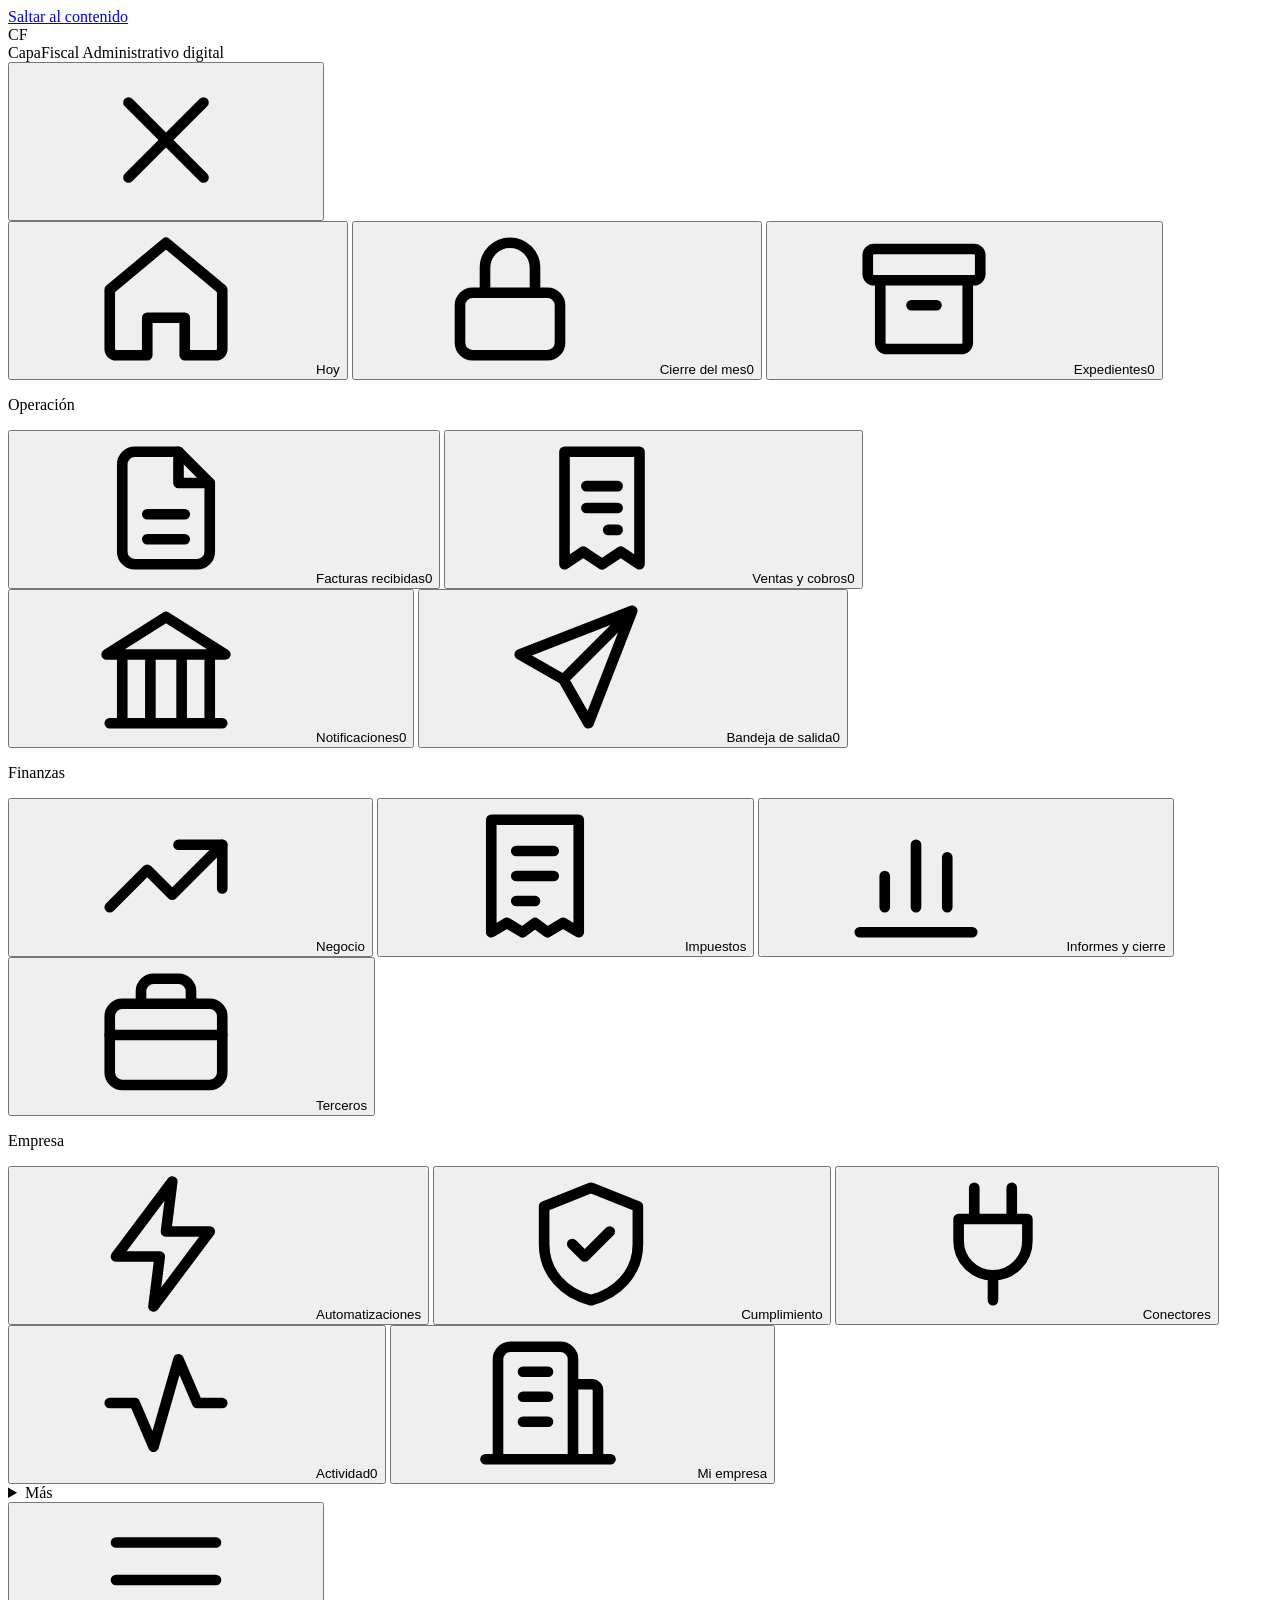
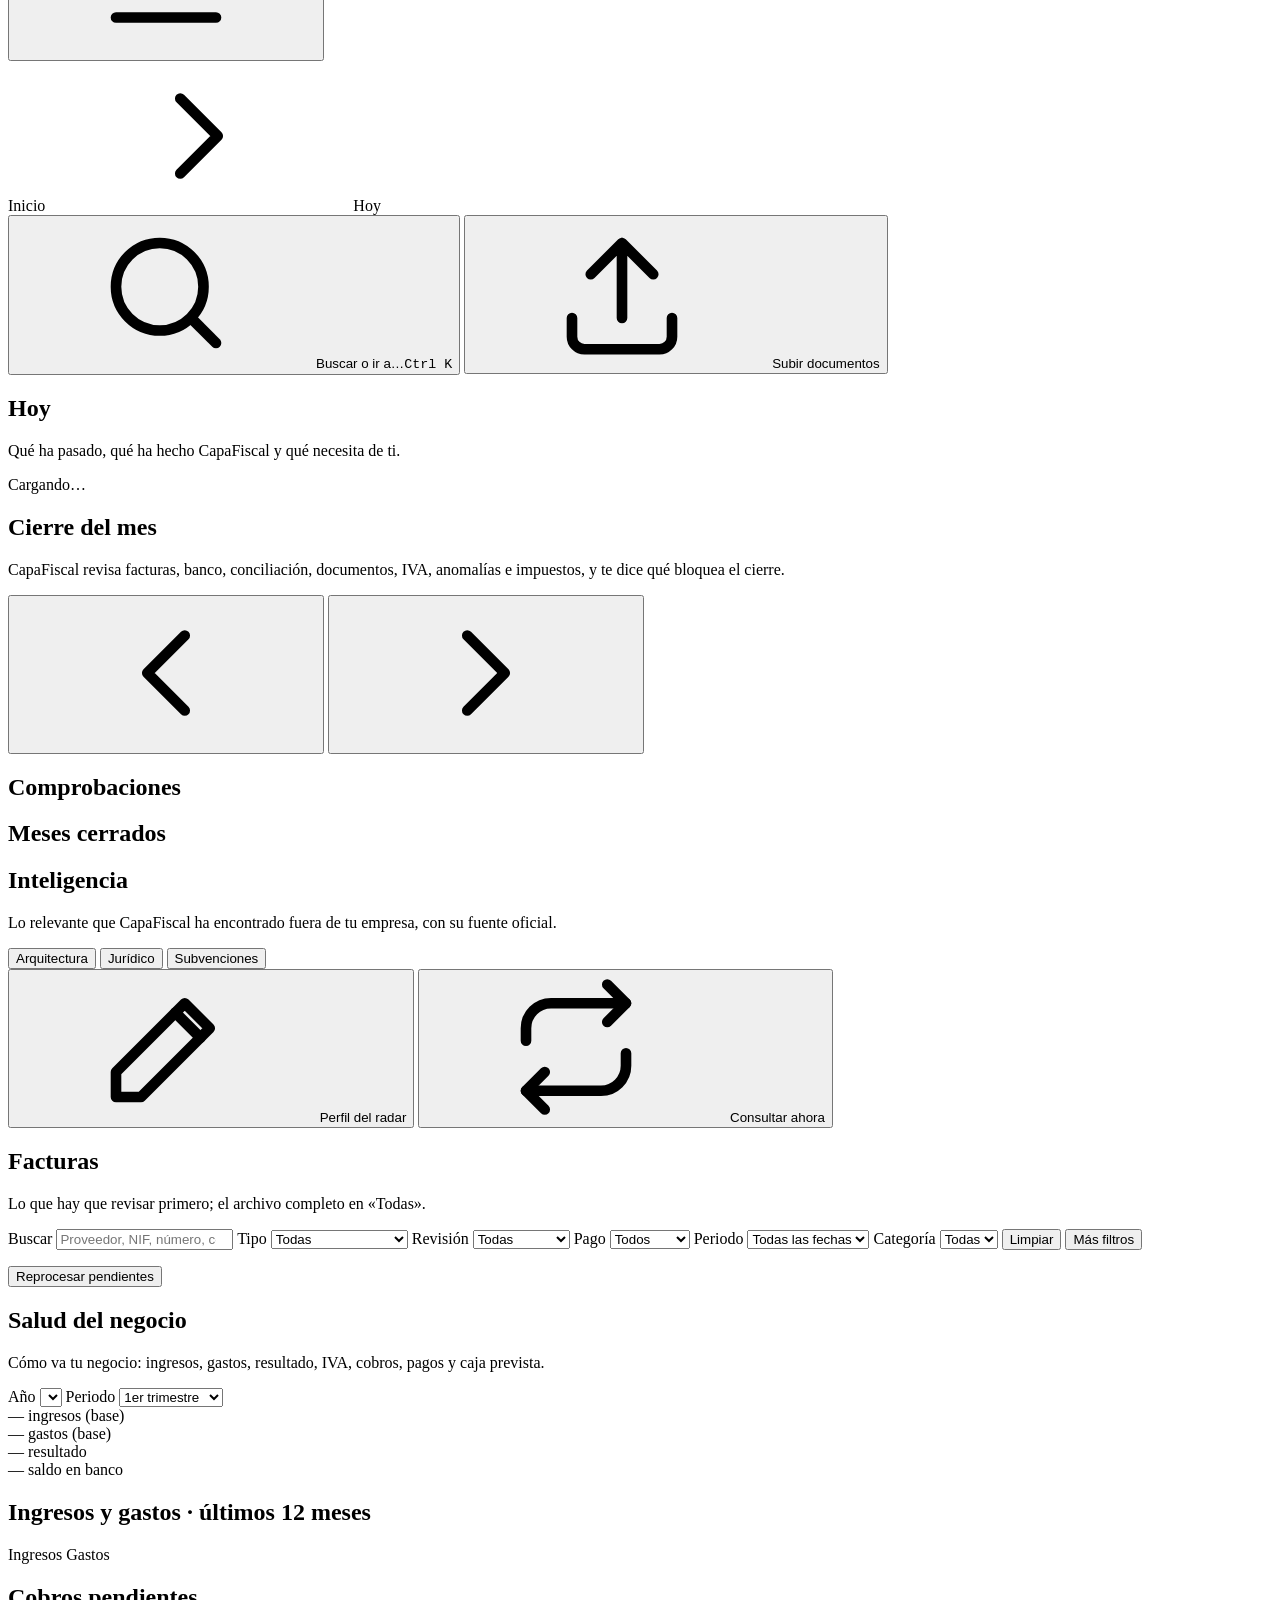
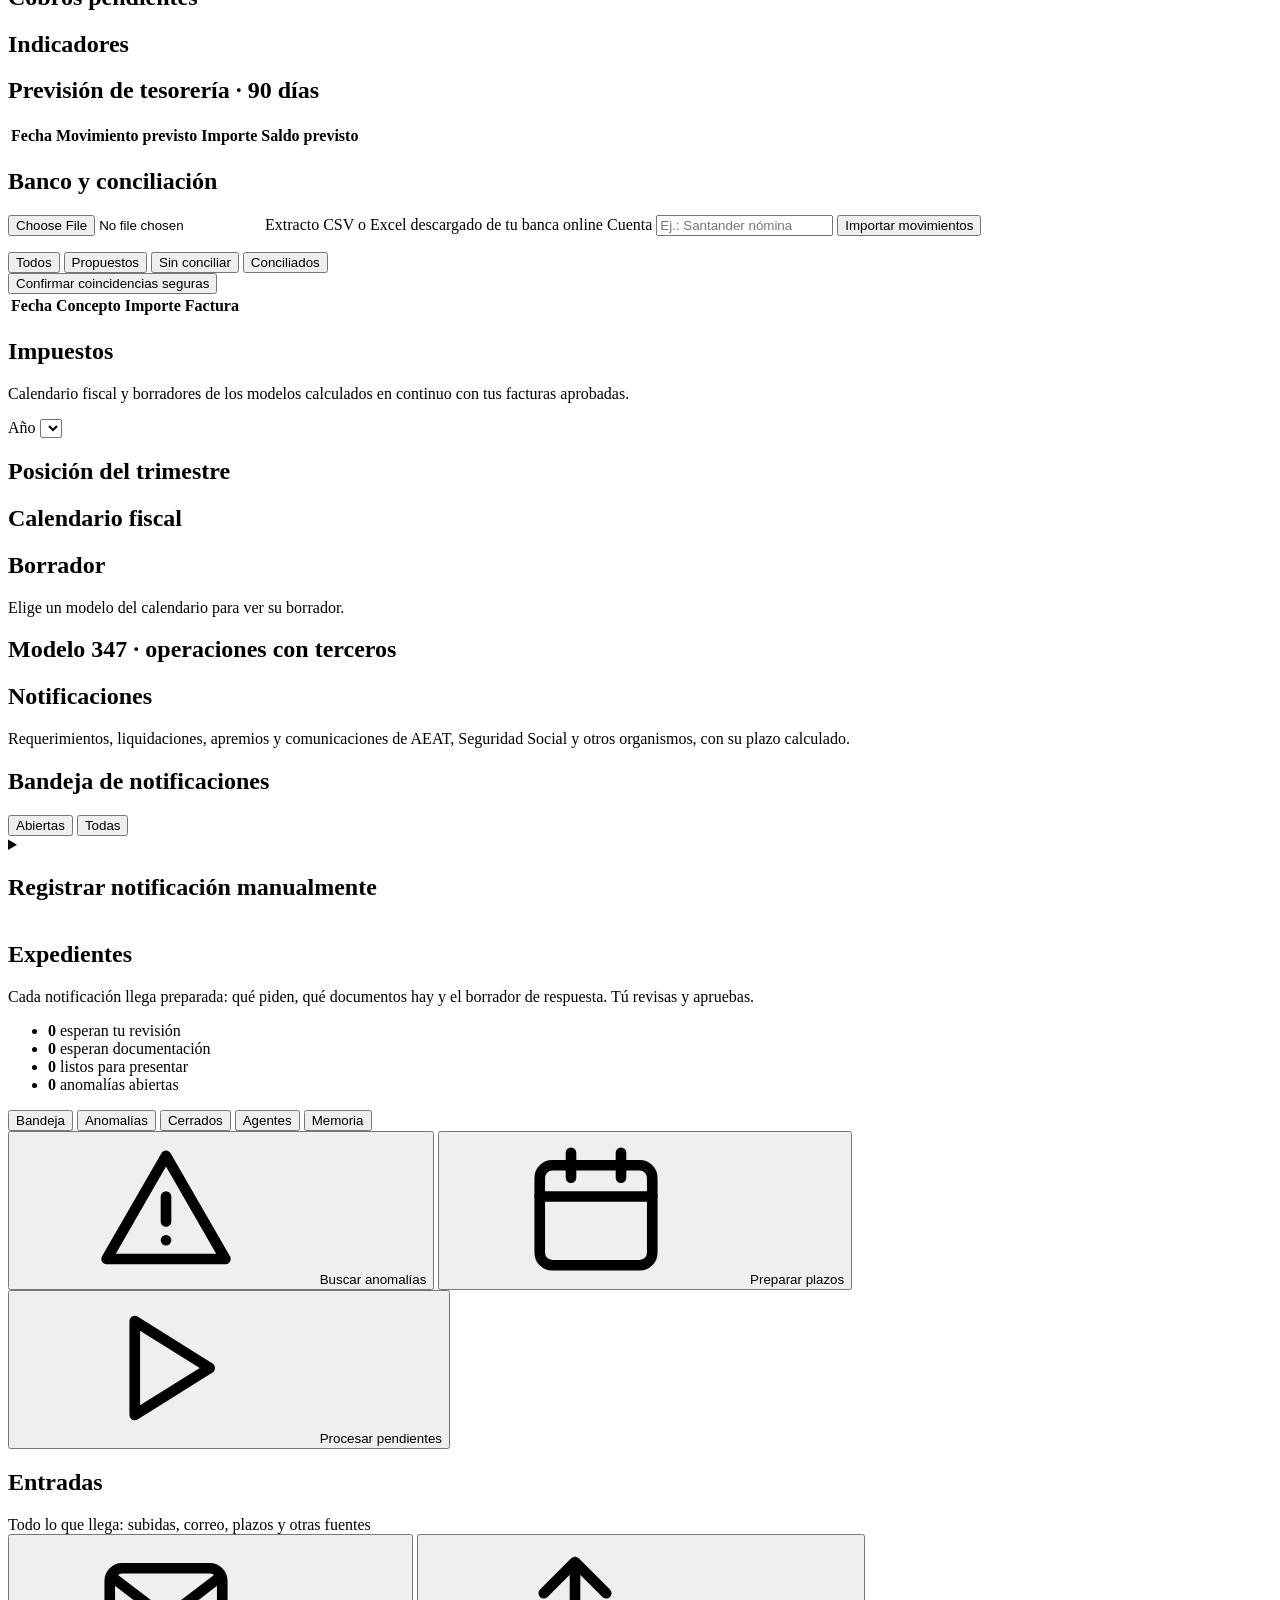
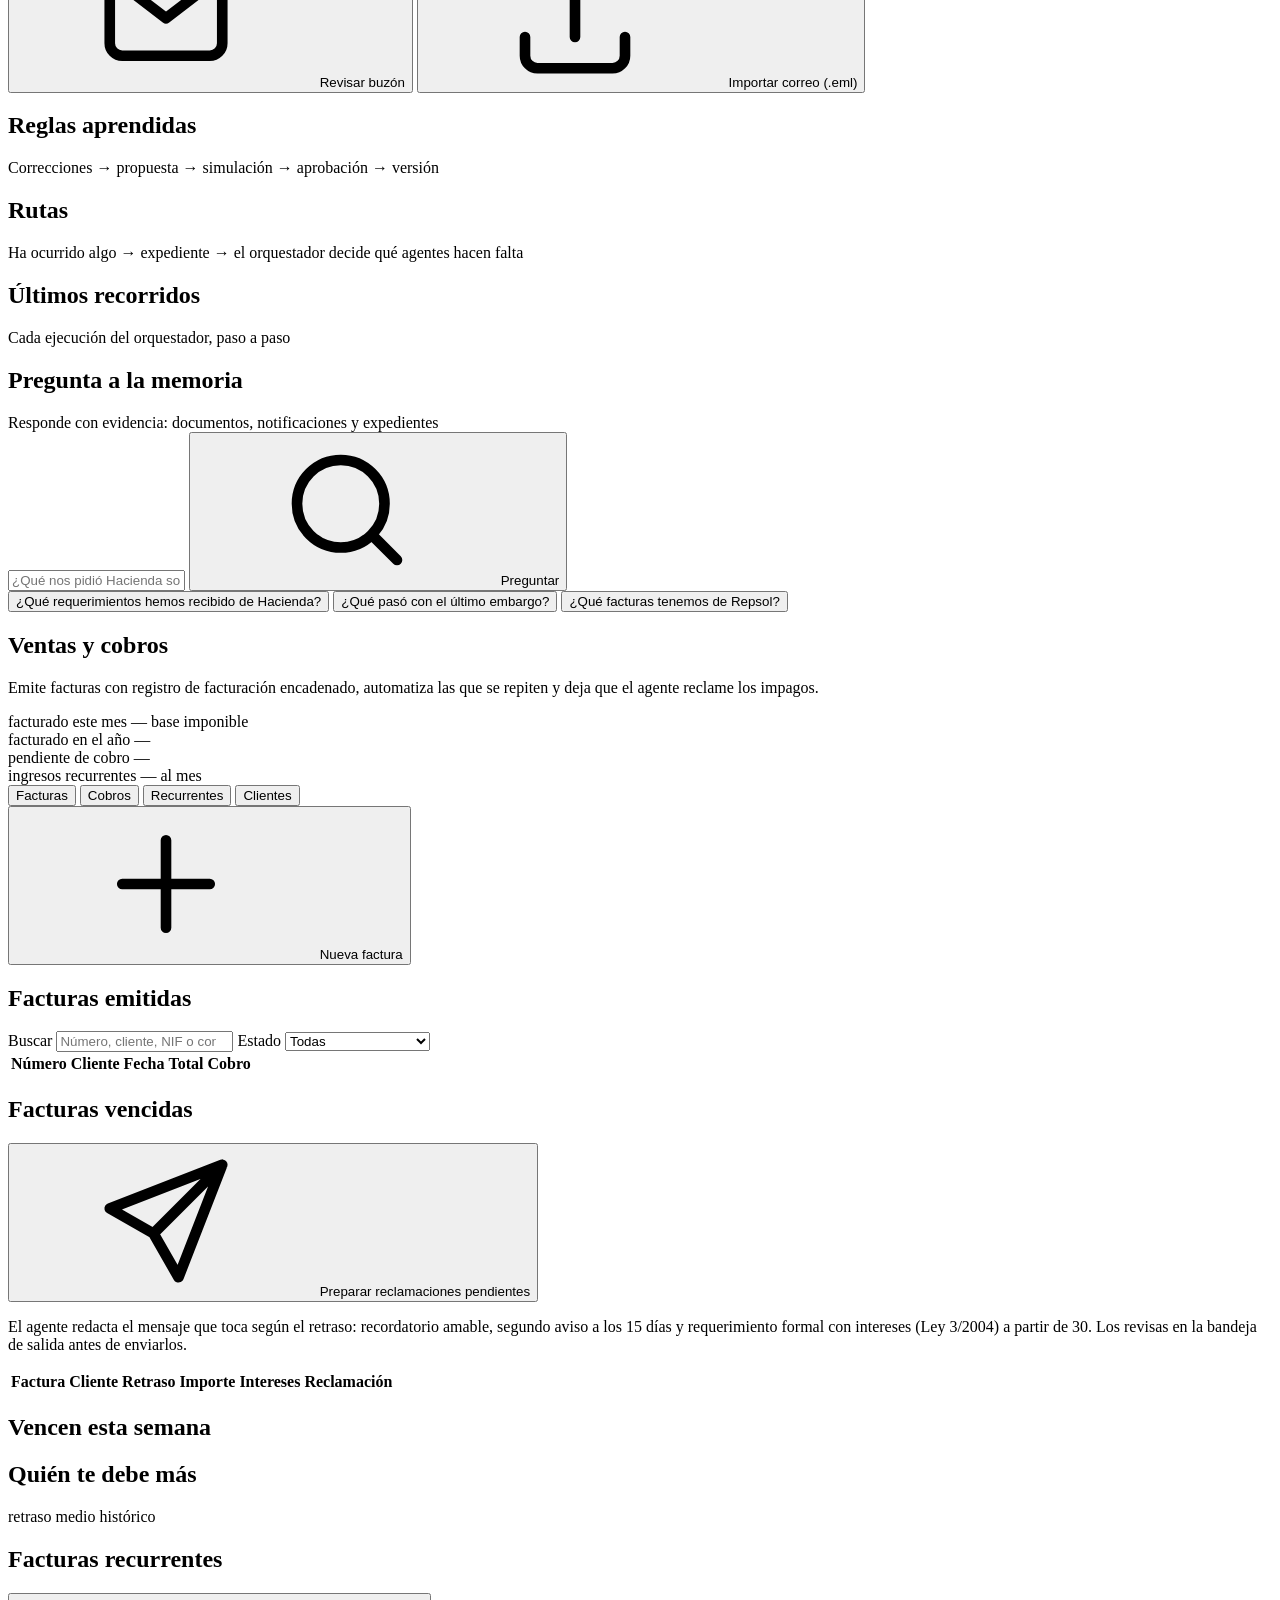
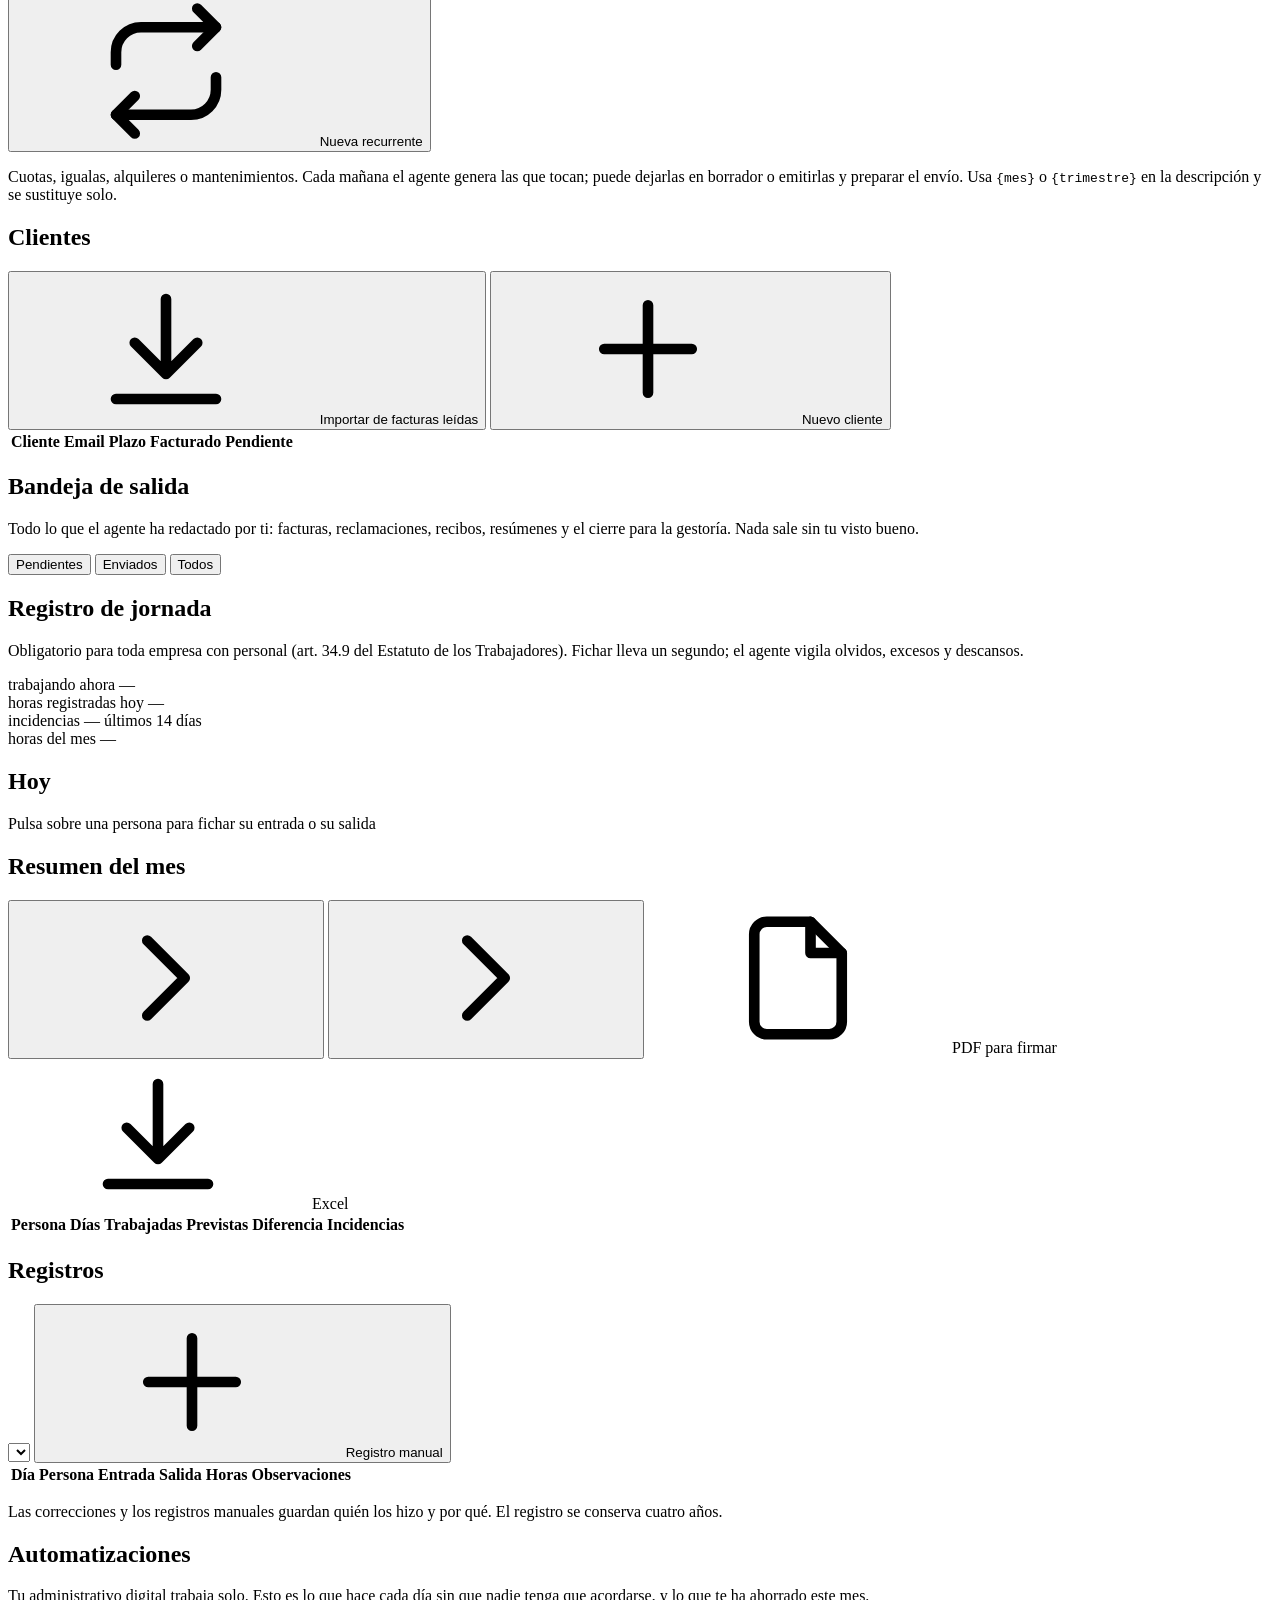
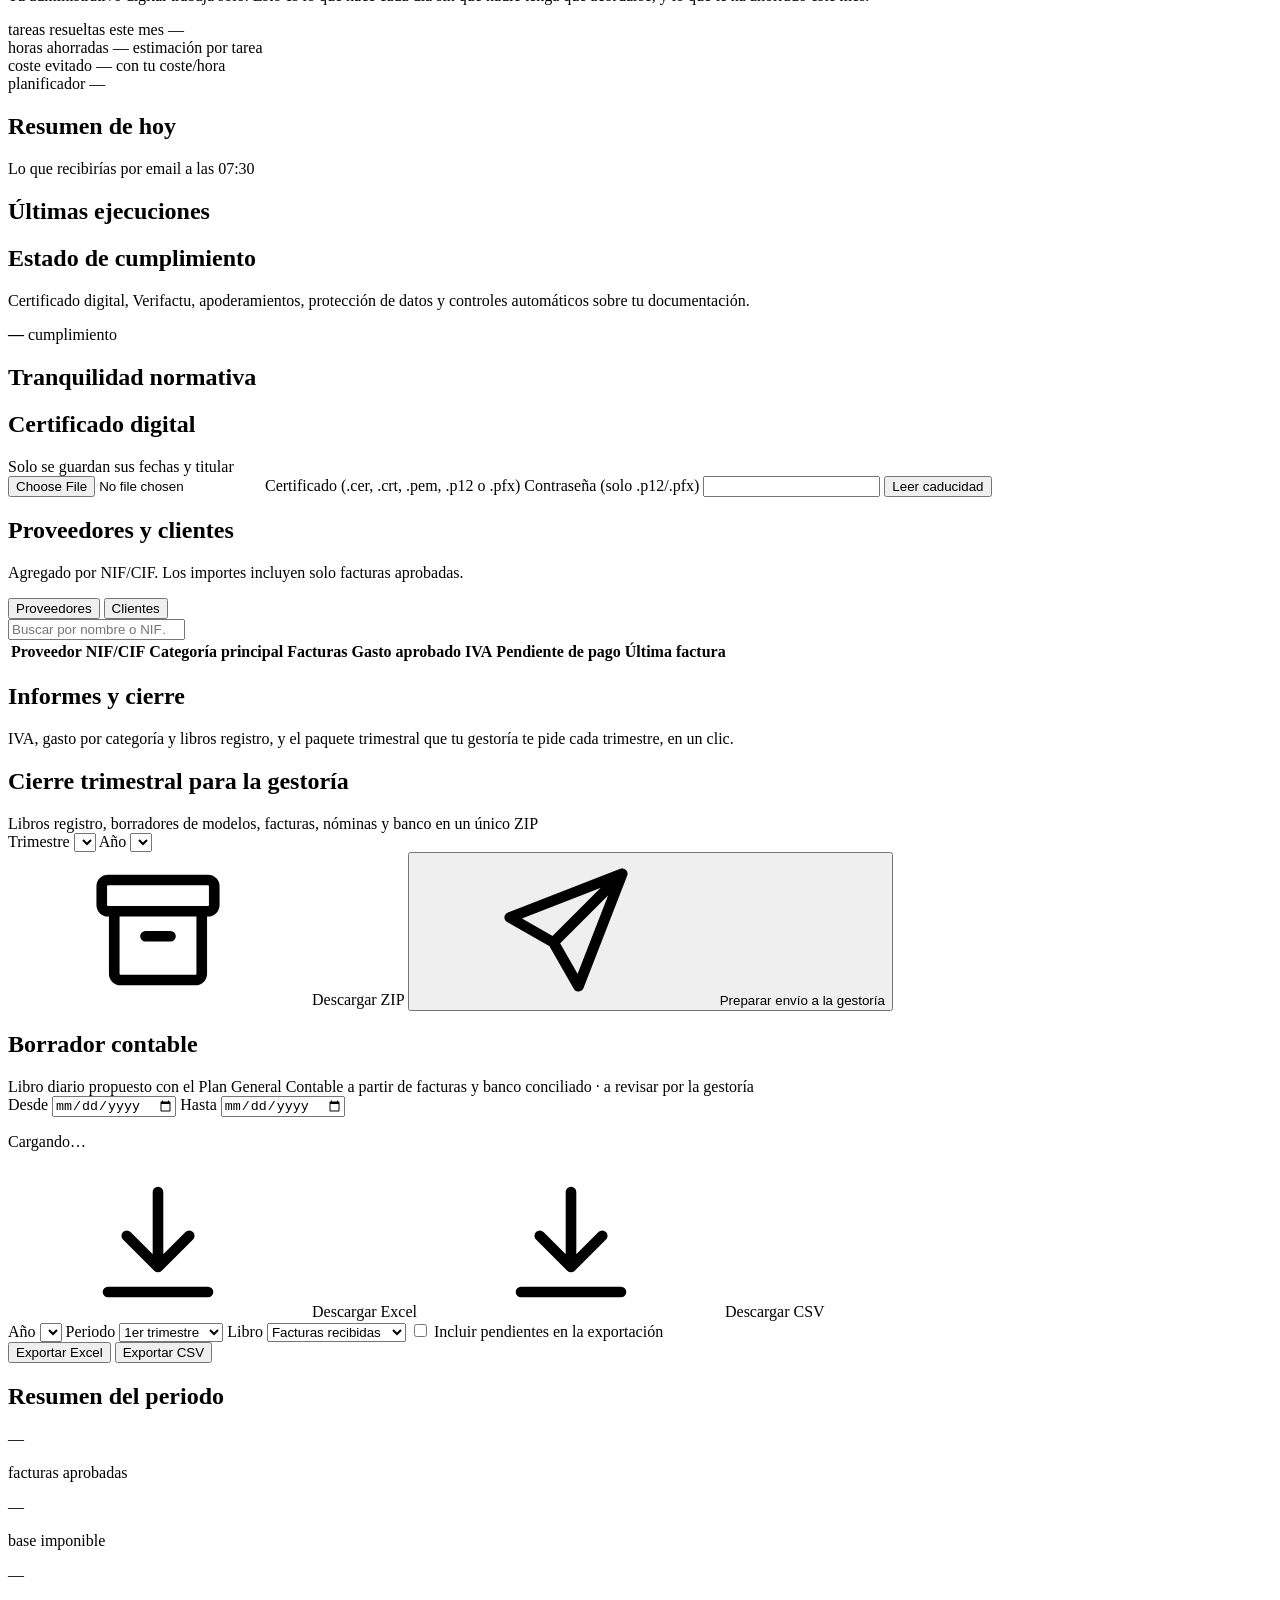
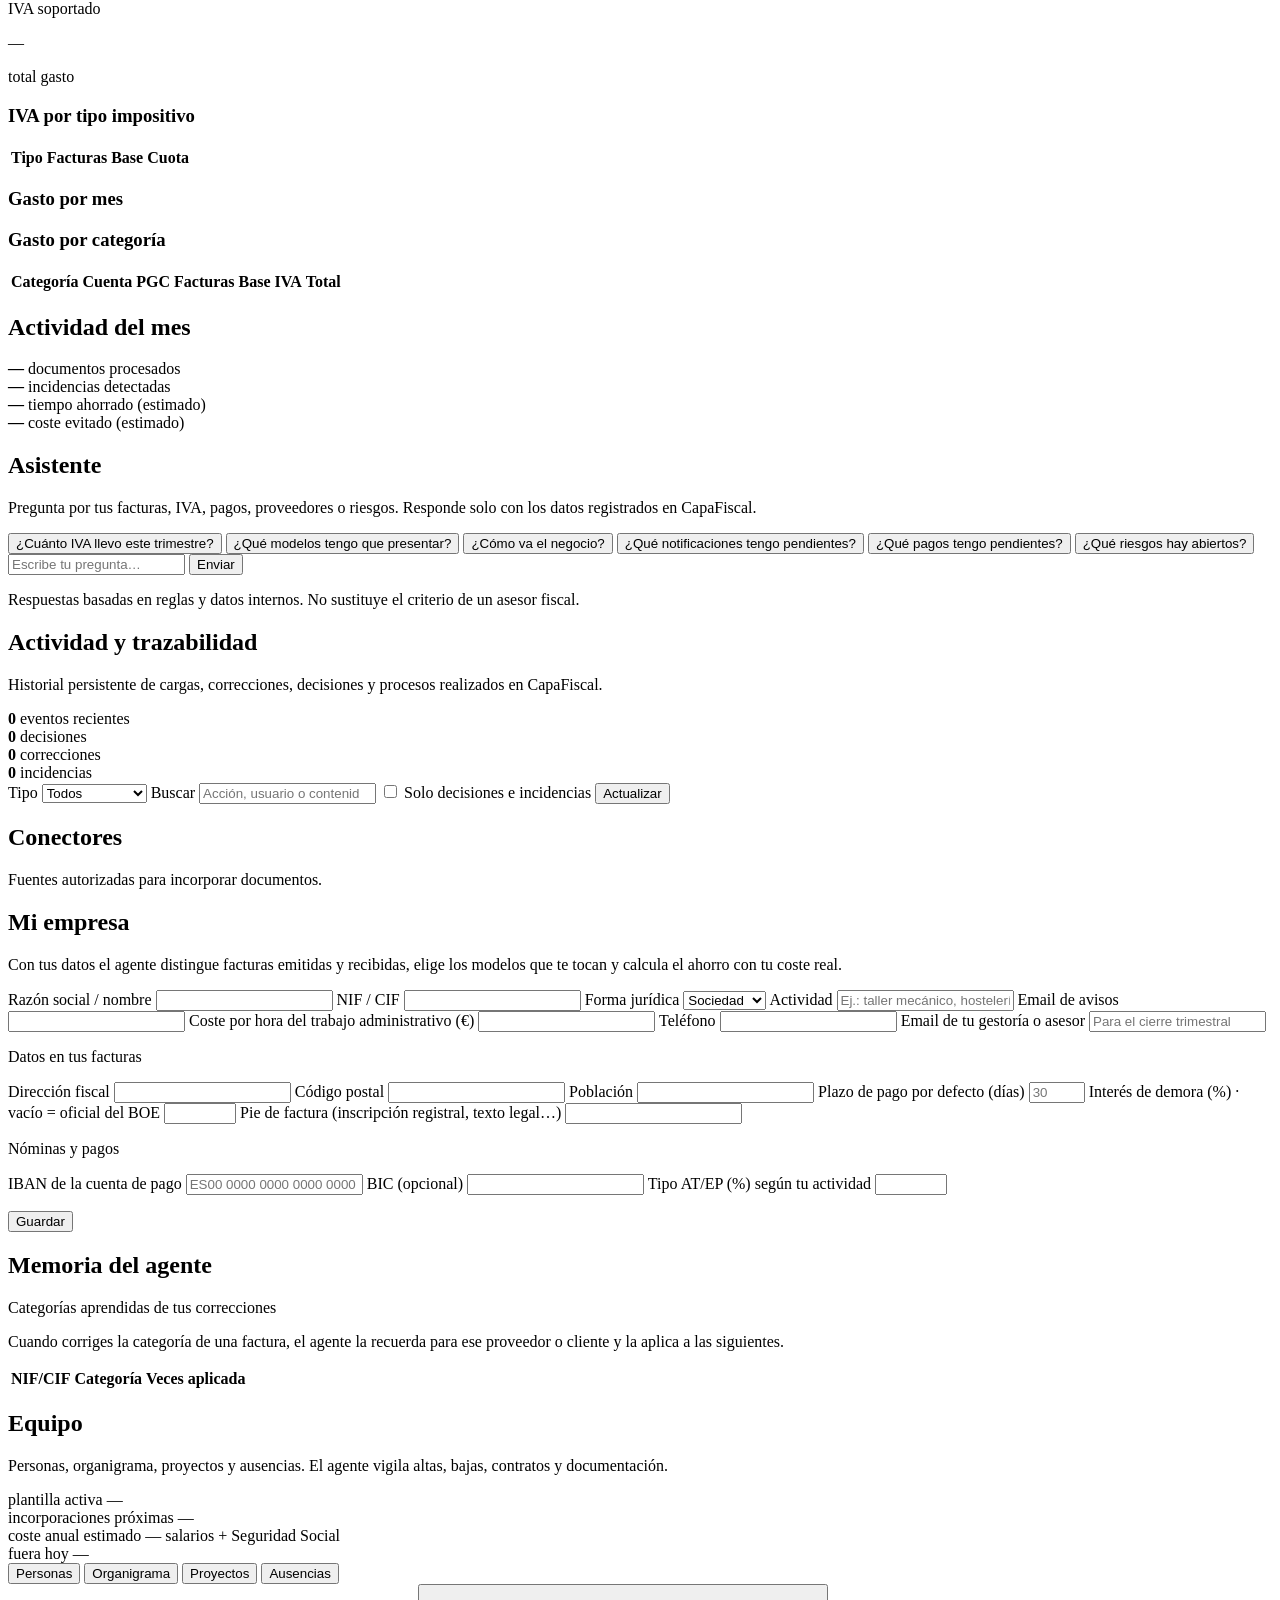
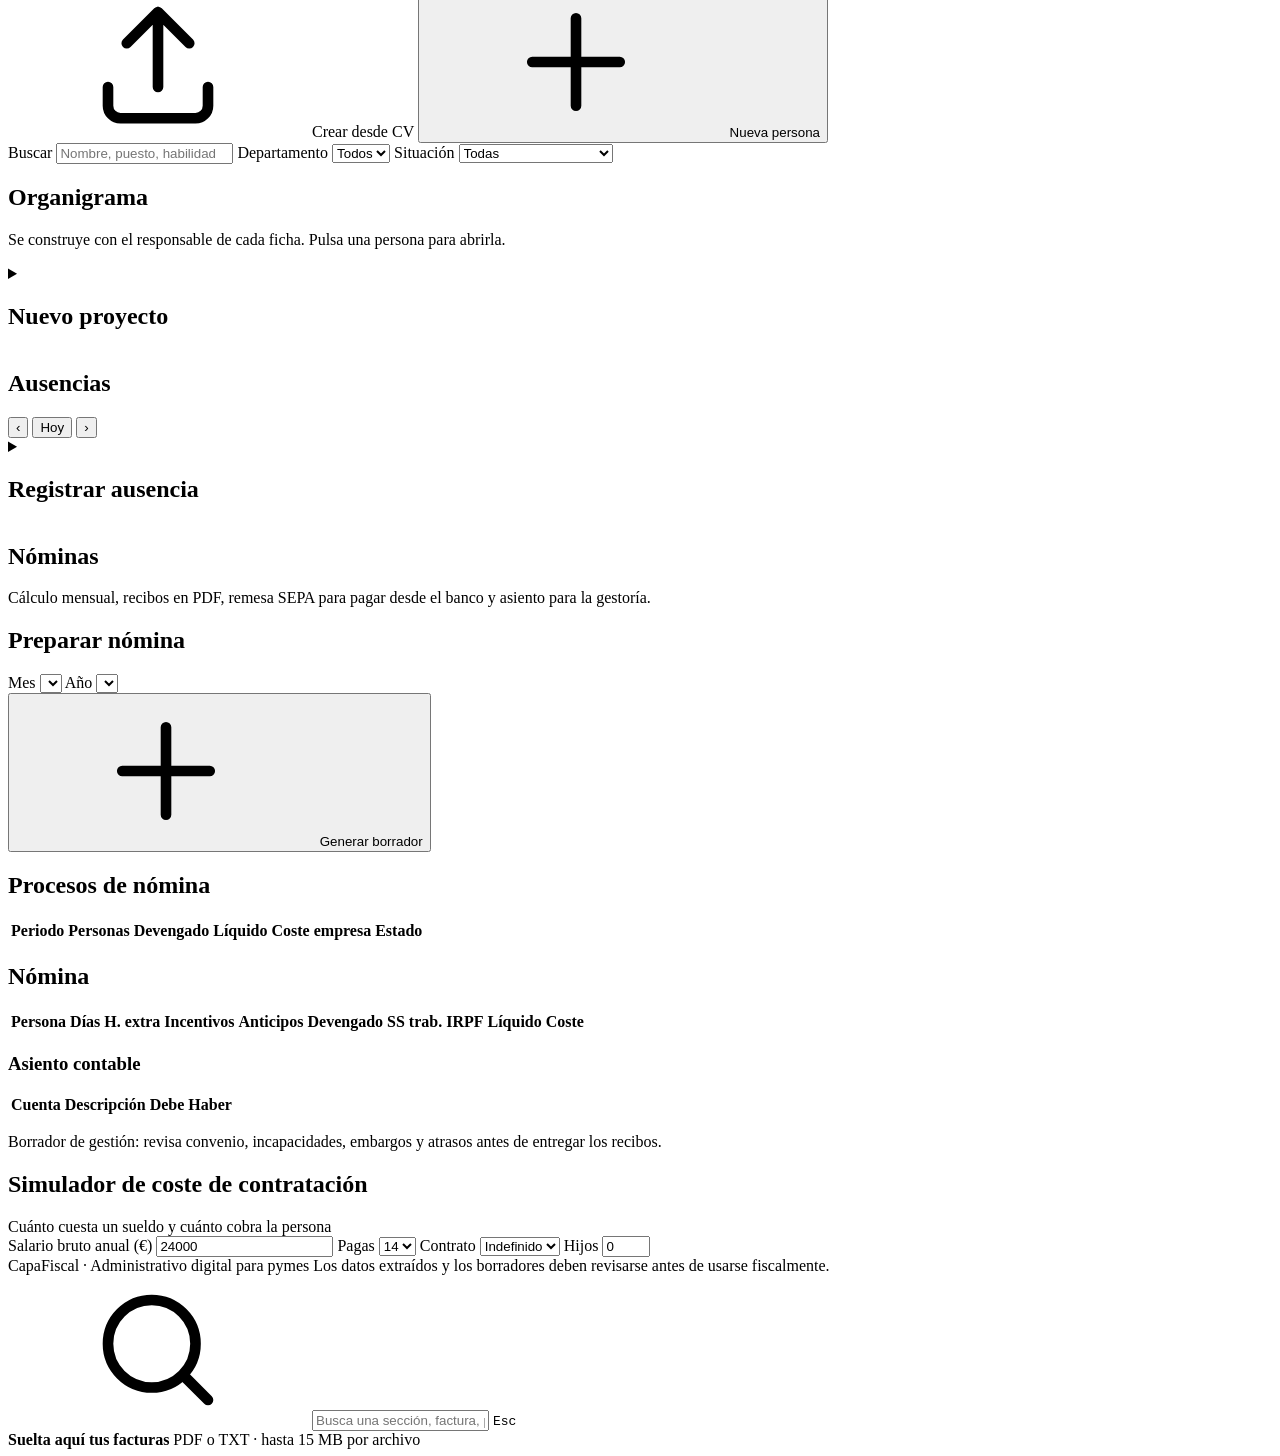
==== commit 215c2641: "fix(ui): tanda 1 de fiabilidad — aprobar no pierde cambios, cero ≠ sin datos ≠ error, contadores coh" ====
--- a/backend/app/static/index.html
+++ b/backend/app/static/index.html
@@ -17,7 +17,7 @@
   >
   <link
     rel="stylesheet"
-    href="/static/style.css?v=111"
+    href="/static/style.css?v=112"
   >
 </head>
 <body>
@@ -363,15 +363,15 @@
 
     <div class="kpi-row">
       <div class="kpi kpi-income">
-        <span class="kpi-value" id="hIncome">0 €</span>
+        <span class="kpi-value" id="hIncome">—</span>
         <span class="kpi-label">ingresos (base)</span>
       </div>
       <div class="kpi">
-        <span class="kpi-value" id="hExpenses">0 €</span>
+        <span class="kpi-value" id="hExpenses">—</span>
         <span class="kpi-label">gastos (base)</span>
       </div>
       <div class="kpi kpi-result">
-        <span class="kpi-value" id="hResult">0 €</span>
+        <span class="kpi-value" id="hResult">—</span>
         <span class="kpi-label" id="hResultLabel">resultado</span>
       </div>
       <div class="kpi kpi-payments">
@@ -685,22 +685,22 @@
     <div class="kpi-row">
       <div class="kpi kpi-income">
         <span class="kpi-label">facturado este mes</span>
-        <span class="kpi-value" id="salesMonth">0 €</span>
+        <span class="kpi-value" id="salesMonth">—</span>
         <span class="kpi-foot">base imponible</span>
       </div>
       <div class="kpi">
         <span class="kpi-label">facturado en el año</span>
-        <span class="kpi-value" id="salesYear">0 €</span>
+        <span class="kpi-value" id="salesYear">—</span>
         <span class="kpi-foot" id="salesYearFoot"></span>
       </div>
       <div class="kpi kpi-risk">
         <span class="kpi-label">pendiente de cobro</span>
-        <span class="kpi-value" id="salesPending">0 €</span>
+        <span class="kpi-value" id="salesPending">—</span>
         <span class="kpi-foot" id="salesOverdueFoot"></span>
       </div>
       <div class="kpi">
         <span class="kpi-label">ingresos recurrentes</span>
-        <span class="kpi-value" id="salesRecurring">0 €</span>
+        <span class="kpi-value" id="salesRecurring">—</span>
         <span class="kpi-foot" id="salesRecurringFoot">al mes</span>
       </div>
     </div>
@@ -844,21 +844,21 @@
     <div class="kpi-row">
       <div class="kpi">
         <span class="kpi-label">trabajando ahora</span>
-        <span class="kpi-value" id="tsWorking">0</span>
+        <span class="kpi-value" id="tsWorking">—</span>
         <span class="kpi-foot" id="tsClock"></span>
       </div>
       <div class="kpi">
         <span class="kpi-label">horas registradas hoy</span>
-        <span class="kpi-value" id="tsToday">0 h</span>
+        <span class="kpi-value" id="tsToday">—</span>
       </div>
       <div class="kpi kpi-risk">
         <span class="kpi-label">incidencias</span>
-        <span class="kpi-value" id="tsAlertCount">0</span>
+        <span class="kpi-value" id="tsAlertCount">—</span>
         <span class="kpi-foot">últimos 14 días</span>
       </div>
       <div class="kpi">
         <span class="kpi-label">horas del mes</span>
-        <span class="kpi-value" id="tsMonthHours">0 h</span>
+        <span class="kpi-value" id="tsMonthHours">—</span>
         <span class="kpi-foot" id="tsMonthBalance"></span>
       </div>
     </div>
@@ -922,17 +922,17 @@
     <div class="kpi-row">
       <div class="kpi">
         <span class="kpi-label">tareas resueltas este mes</span>
-        <span class="kpi-value" id="autoItems">0</span>
+        <span class="kpi-value" id="autoItems">—</span>
         <span class="kpi-foot" id="autoRuns"></span>
       </div>
       <div class="kpi kpi-income">
         <span class="kpi-label">horas ahorradas</span>
-        <span class="kpi-value" id="autoHours">0 h</span>
+        <span class="kpi-value" id="autoHours">—</span>
         <span class="kpi-foot">estimación por tarea</span>
       </div>
       <div class="kpi">
         <span class="kpi-label">coste evitado</span>
-        <span class="kpi-value" id="autoCost">0 €</span>
+        <span class="kpi-value" id="autoCost">—</span>
         <span class="kpi-foot">con tu coste/hora</span>
       </div>
       <div class="kpi">
@@ -1139,19 +1139,19 @@
       </div>
       <div class="taxhealth-metrics">
         <div>
-          <span id="txCount">0</span>
+          <span id="txCount">—</span>
           <p>facturas aprobadas</p>
         </div>
         <div>
-          <span id="txBase">0 €</span>
+          <span id="txBase">—</span>
           <p>base imponible</p>
         </div>
         <div class="tax-iva">
-          <span id="txIva">0 €</span>
+          <span id="txIva">—</span>
           <p>IVA soportado</p>
         </div>
         <div>
-          <span id="txTotal">0 €</span>
+          <span id="txTotal">—</span>
           <p>total gasto</p>
         </div>
       </div>
@@ -1208,11 +1208,11 @@
 
       <div class="roi-metrics">
         <div class="roi-item">
-          <strong id="roiDocs">0</strong>
+          <strong id="roiDocs">—</strong>
           <span>documentos procesados</span>
         </div>
         <div class="roi-item">
-          <strong id="roiRisks">0</strong>
+          <strong id="roiRisks">—</strong>
           <span>incidencias detectadas</span>
         </div>
         <div class="roi-item roi-hero">
@@ -1483,21 +1483,21 @@
     <div class="kpi-row">
       <div class="kpi">
         <span class="kpi-label">plantilla activa</span>
-        <span class="kpi-value" id="teamHeadcount">0</span>
+        <span class="kpi-value" id="teamHeadcount">—</span>
         <span class="kpi-foot" id="teamFte"></span>
       </div>
       <div class="kpi">
         <span class="kpi-label">incorporaciones próximas</span>
-        <span class="kpi-value" id="teamIncoming">0</span>
+        <span class="kpi-value" id="teamIncoming">—</span>
       </div>
       <div class="kpi">
         <span class="kpi-label">coste anual estimado</span>
-        <span class="kpi-value" id="teamCost">0 €</span>
+        <span class="kpi-value" id="teamCost">—</span>
         <span class="kpi-foot">salarios + Seguridad Social</span>
       </div>
       <div class="kpi">
         <span class="kpi-label">fuera hoy</span>
-        <span class="kpi-value" id="teamAbsent">0</span>
+        <span class="kpi-value" id="teamAbsent">—</span>
         <span class="kpi-foot" id="teamAbsentNames"></span>
       </div>
     </div>
@@ -1916,26 +1916,26 @@
 
 <script src="/static/auth.js?v=3"></script>
 <script src="/static/dialogs.js?v=1"></script>
-<script src="/static/app.js?v=69"></script>
-<script src="/static/reports.js?v=4"></script>
+<script src="/static/app.js?v=71"></script>
+<script src="/static/reports.js?v=6"></script>
 <script src="/static/assistant.js?v=3"></script>
 <script src="/static/activity.js?v=4"></script>
-<script src="/static/business.js?v=10"></script>
+<script src="/static/business.js?v=12"></script>
 <script src="/static/taxes.js?v=4"></script>
 <script src="/static/notifications.js?v=2"></script>
 <script src="/static/compliance.js?v=1"></script>
 <script src="/static/company.js?v=3"></script>
-<script src="/static/team.js?v=2"></script>
+<script src="/static/team.js?v=3"></script>
 <script src="/static/payroll.js?v=3"></script>
 <script src="/static/cases.js?v=12"></script>
-<script src="/static/sales.js?v=3"></script>
+<script src="/static/sales.js?v=4"></script>
 <script src="/static/outbox.js?v=5"></script>
-<script src="/static/timesheet.js?v=4"></script>
-<script src="/static/automations.js?v=5"></script>
+<script src="/static/timesheet.js?v=5"></script>
+<script src="/static/automations.js?v=6"></script>
 <script src="/static/intelligence.js?v=2"></script>
-<script src="/static/close.js?v=4"></script>
-<script src="/static/work.js?v=12"></script>
-<script src="/static/accounting.js?v=2"></script>
+<script src="/static/close.js?v=6"></script>
+<script src="/static/work.js?v=13"></script>
+<script src="/static/accounting.js?v=3"></script>
 <script src="/static/bankconnect.js?v=2"></script>
 <script src="/static/shell.js?v=10"></script>
 </body>
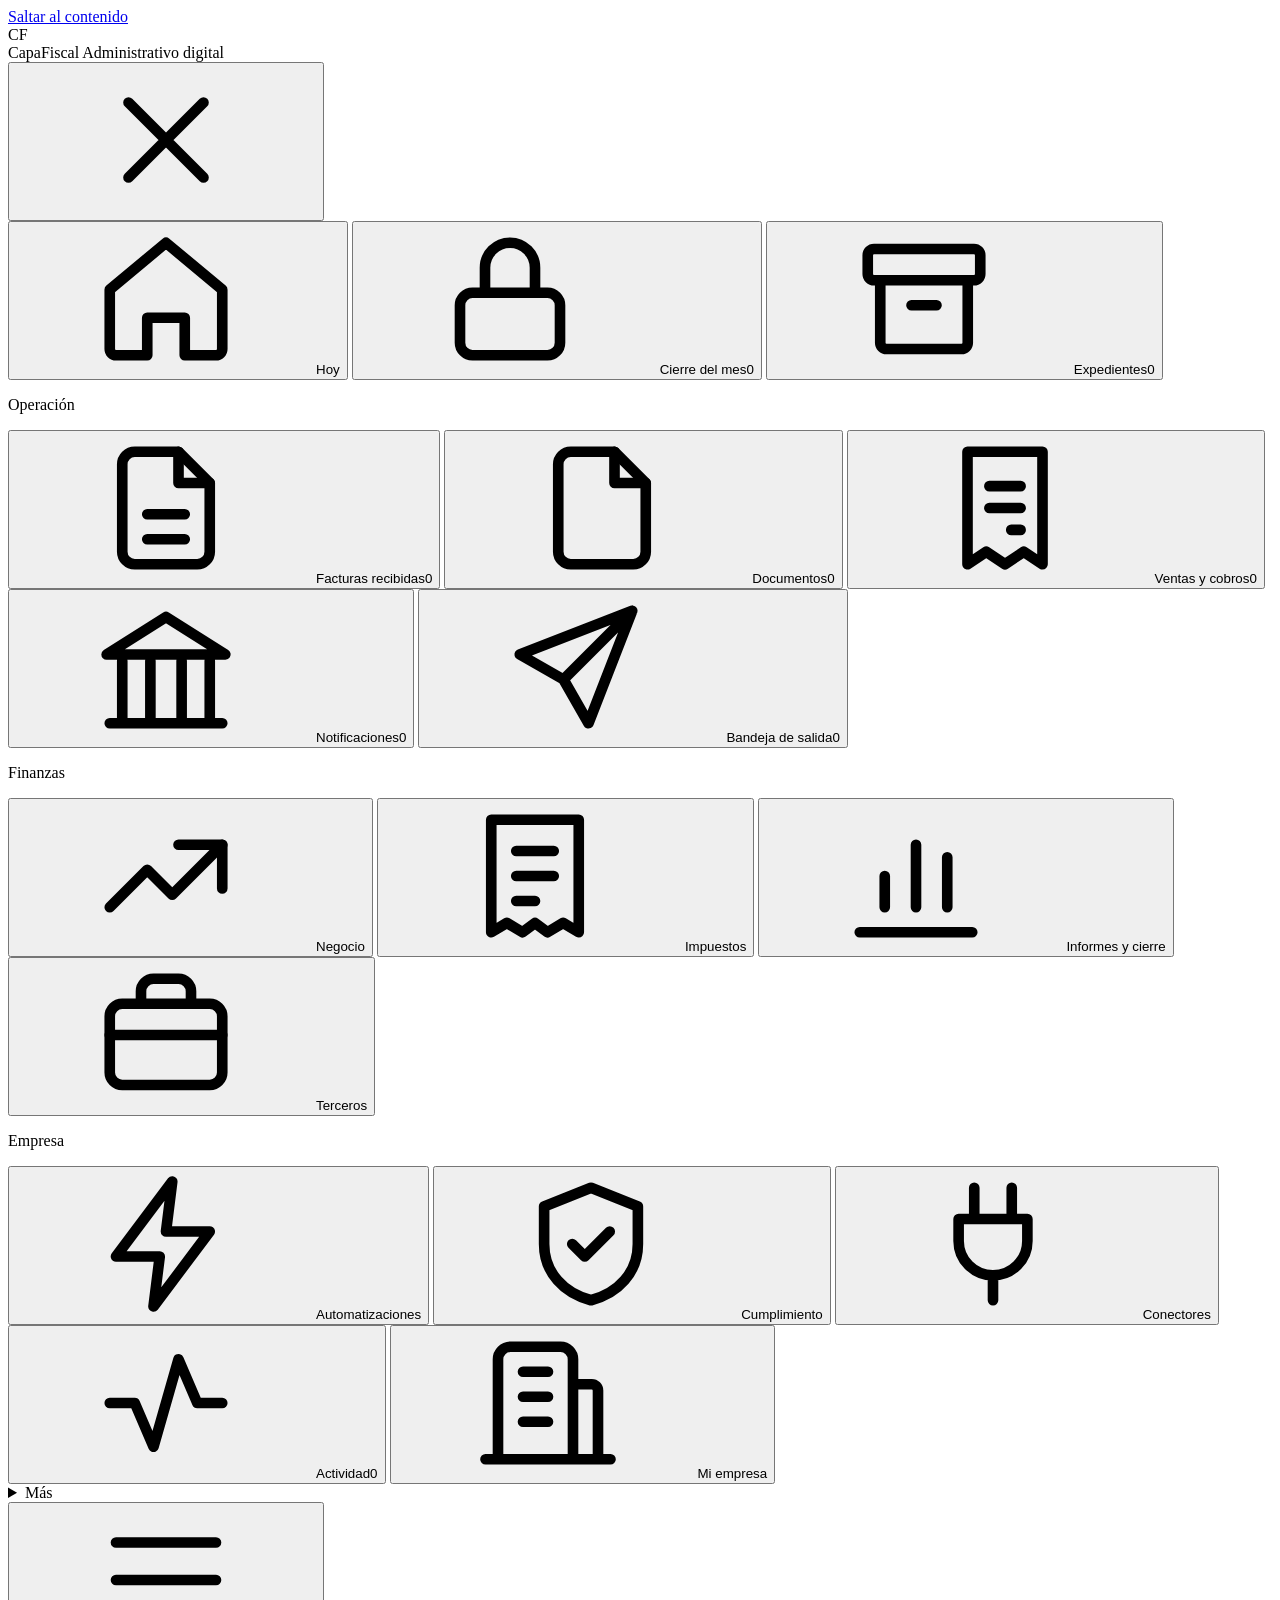
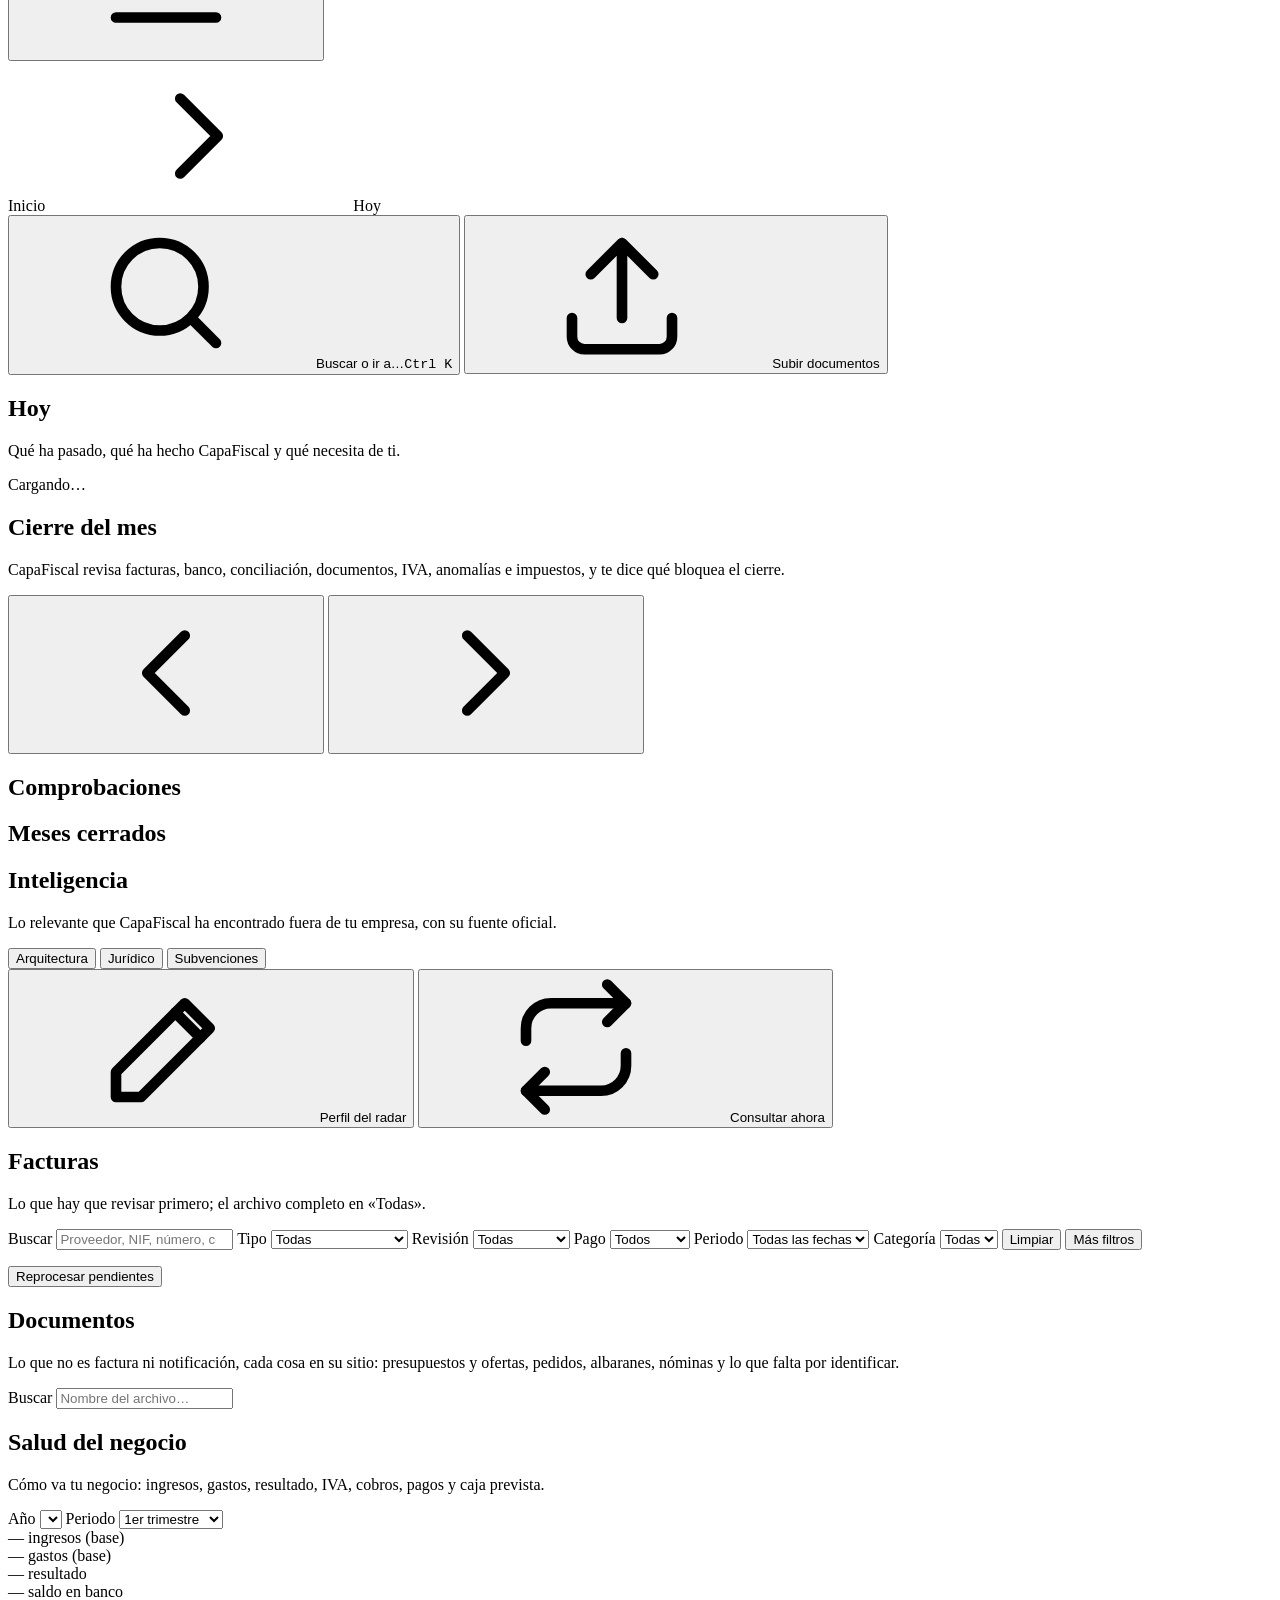
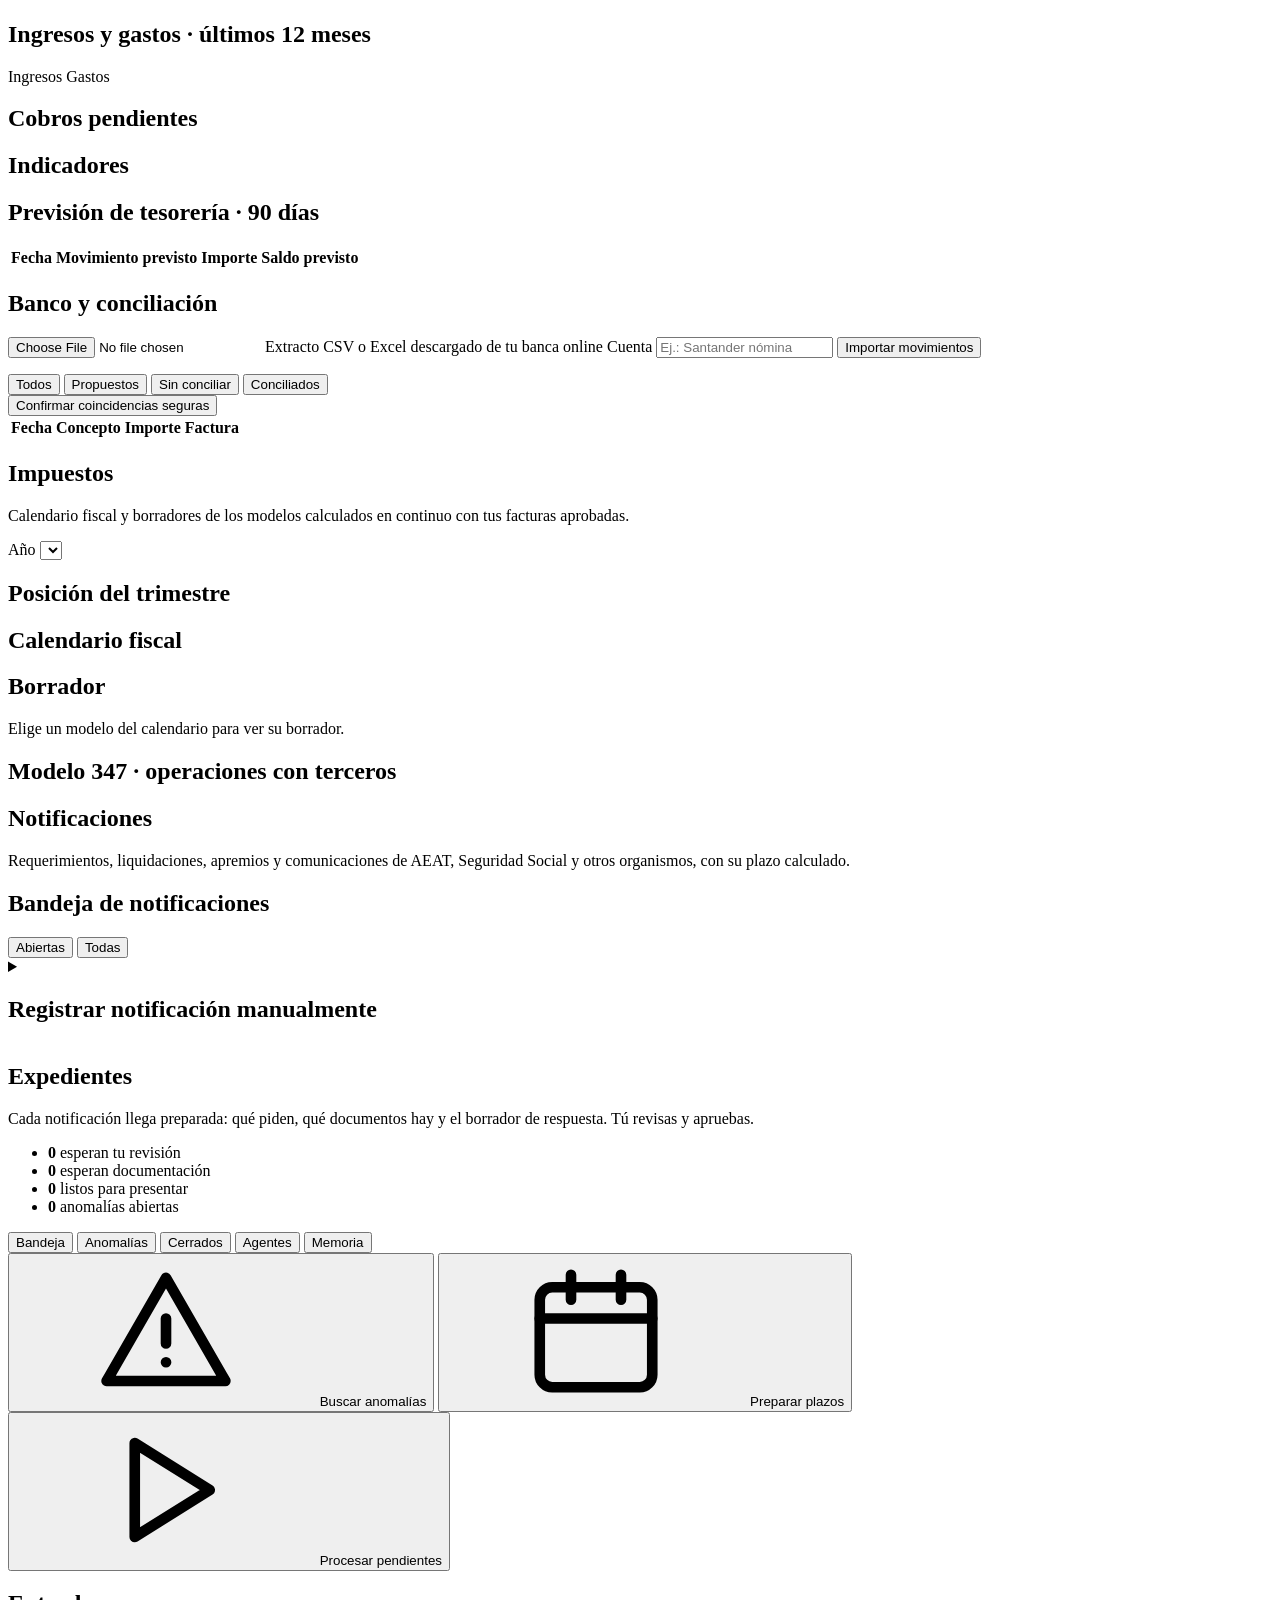
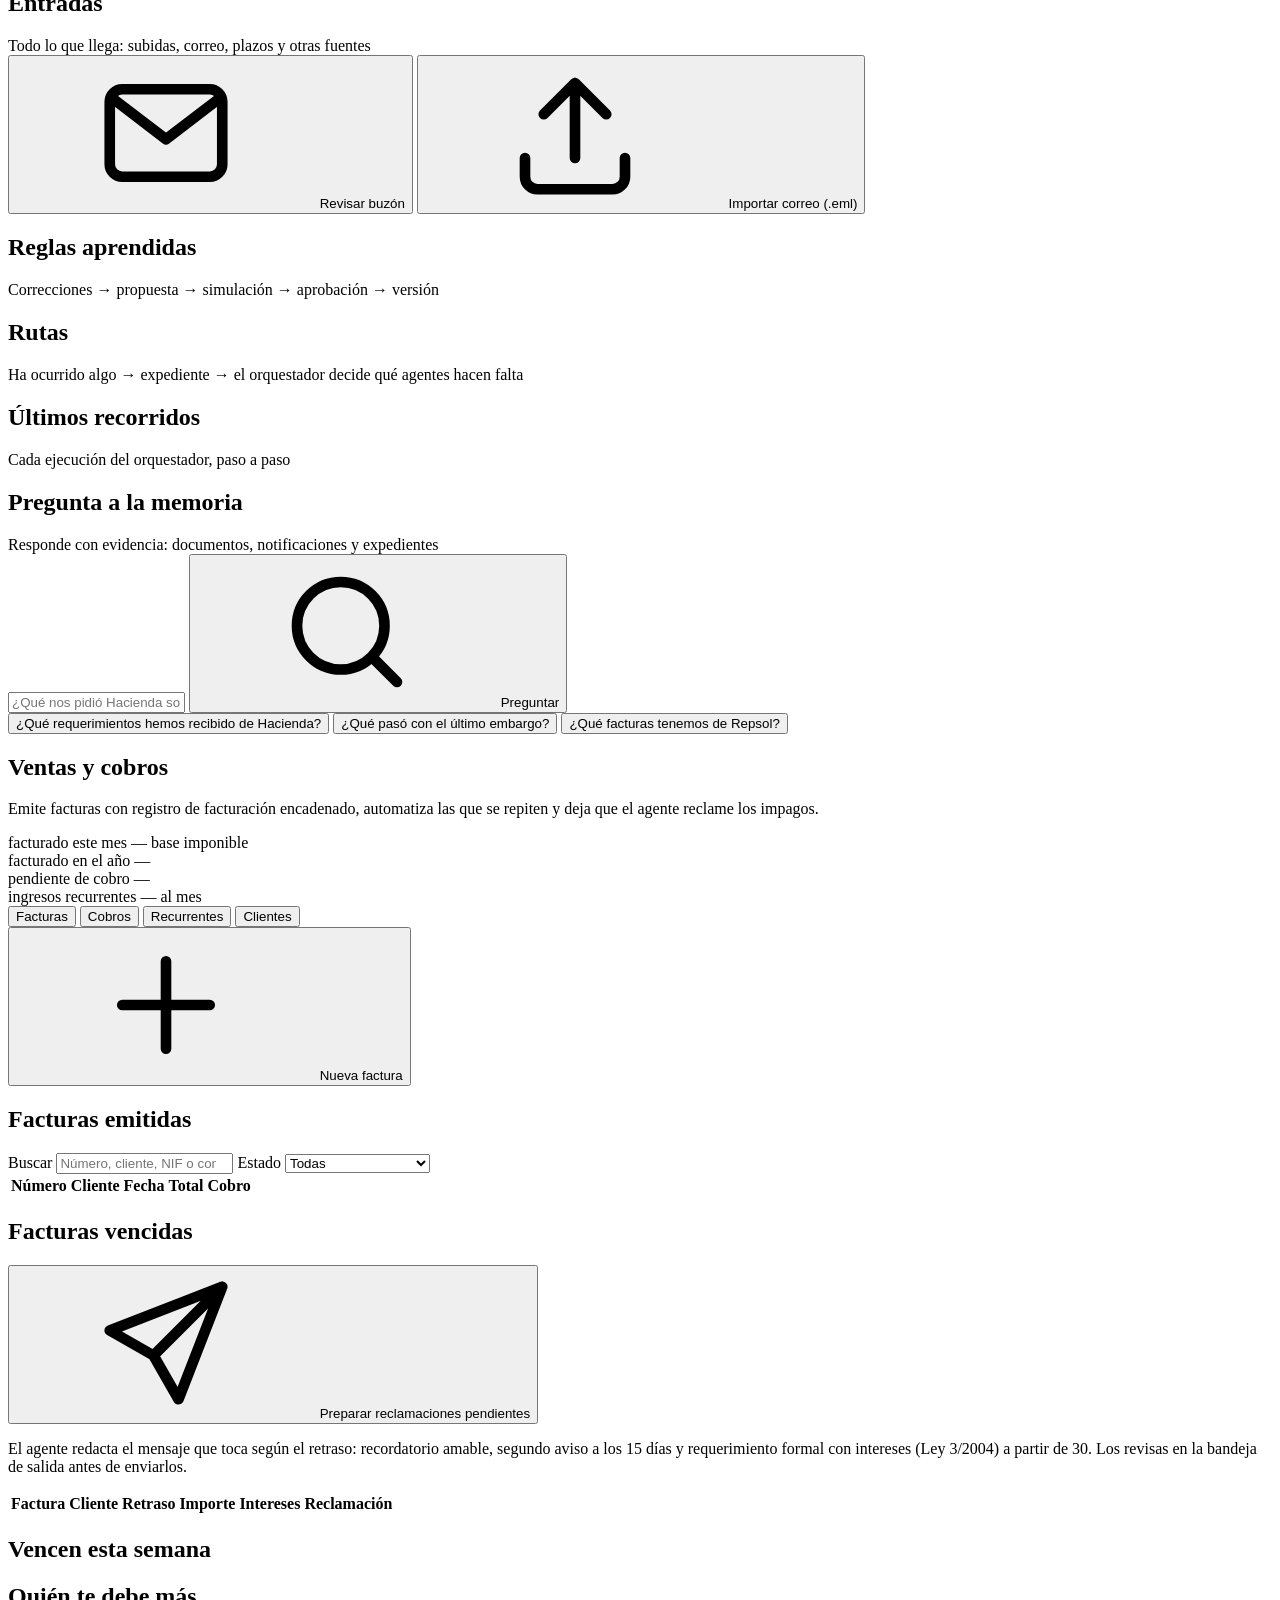
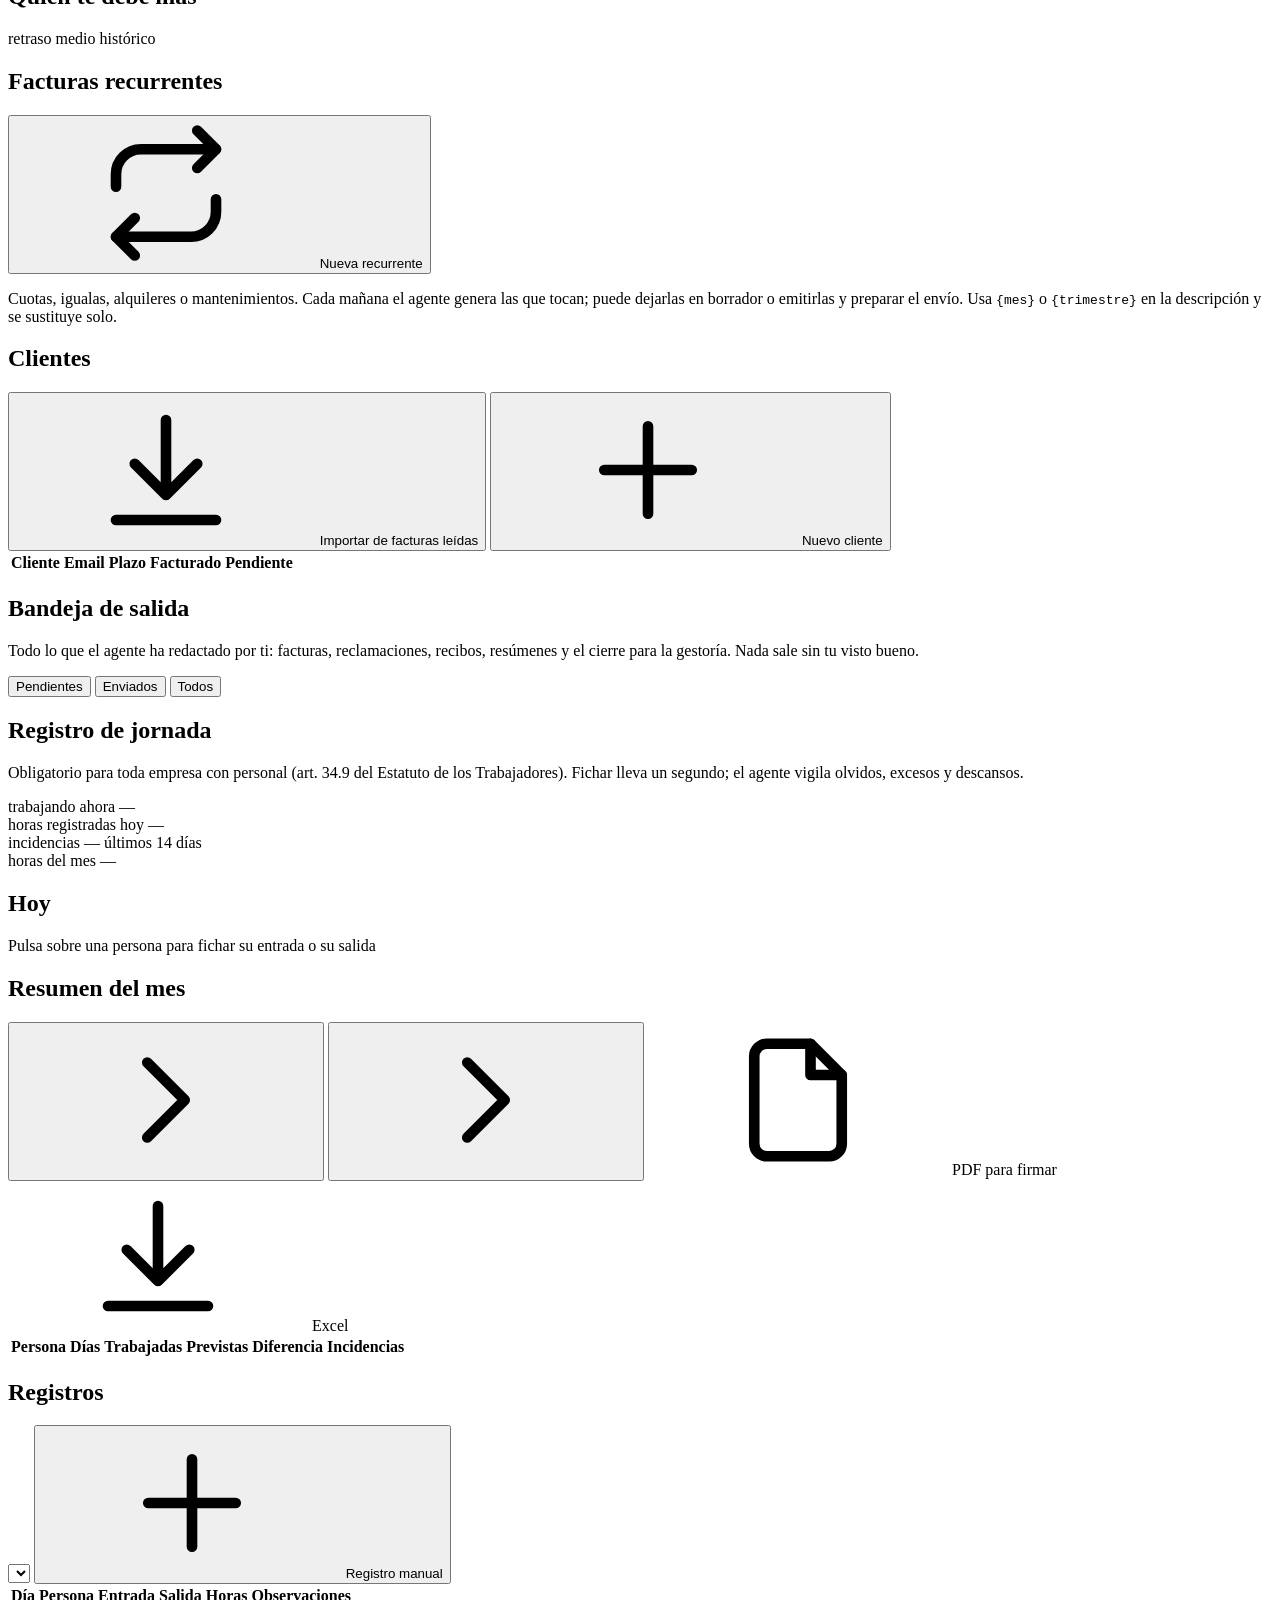
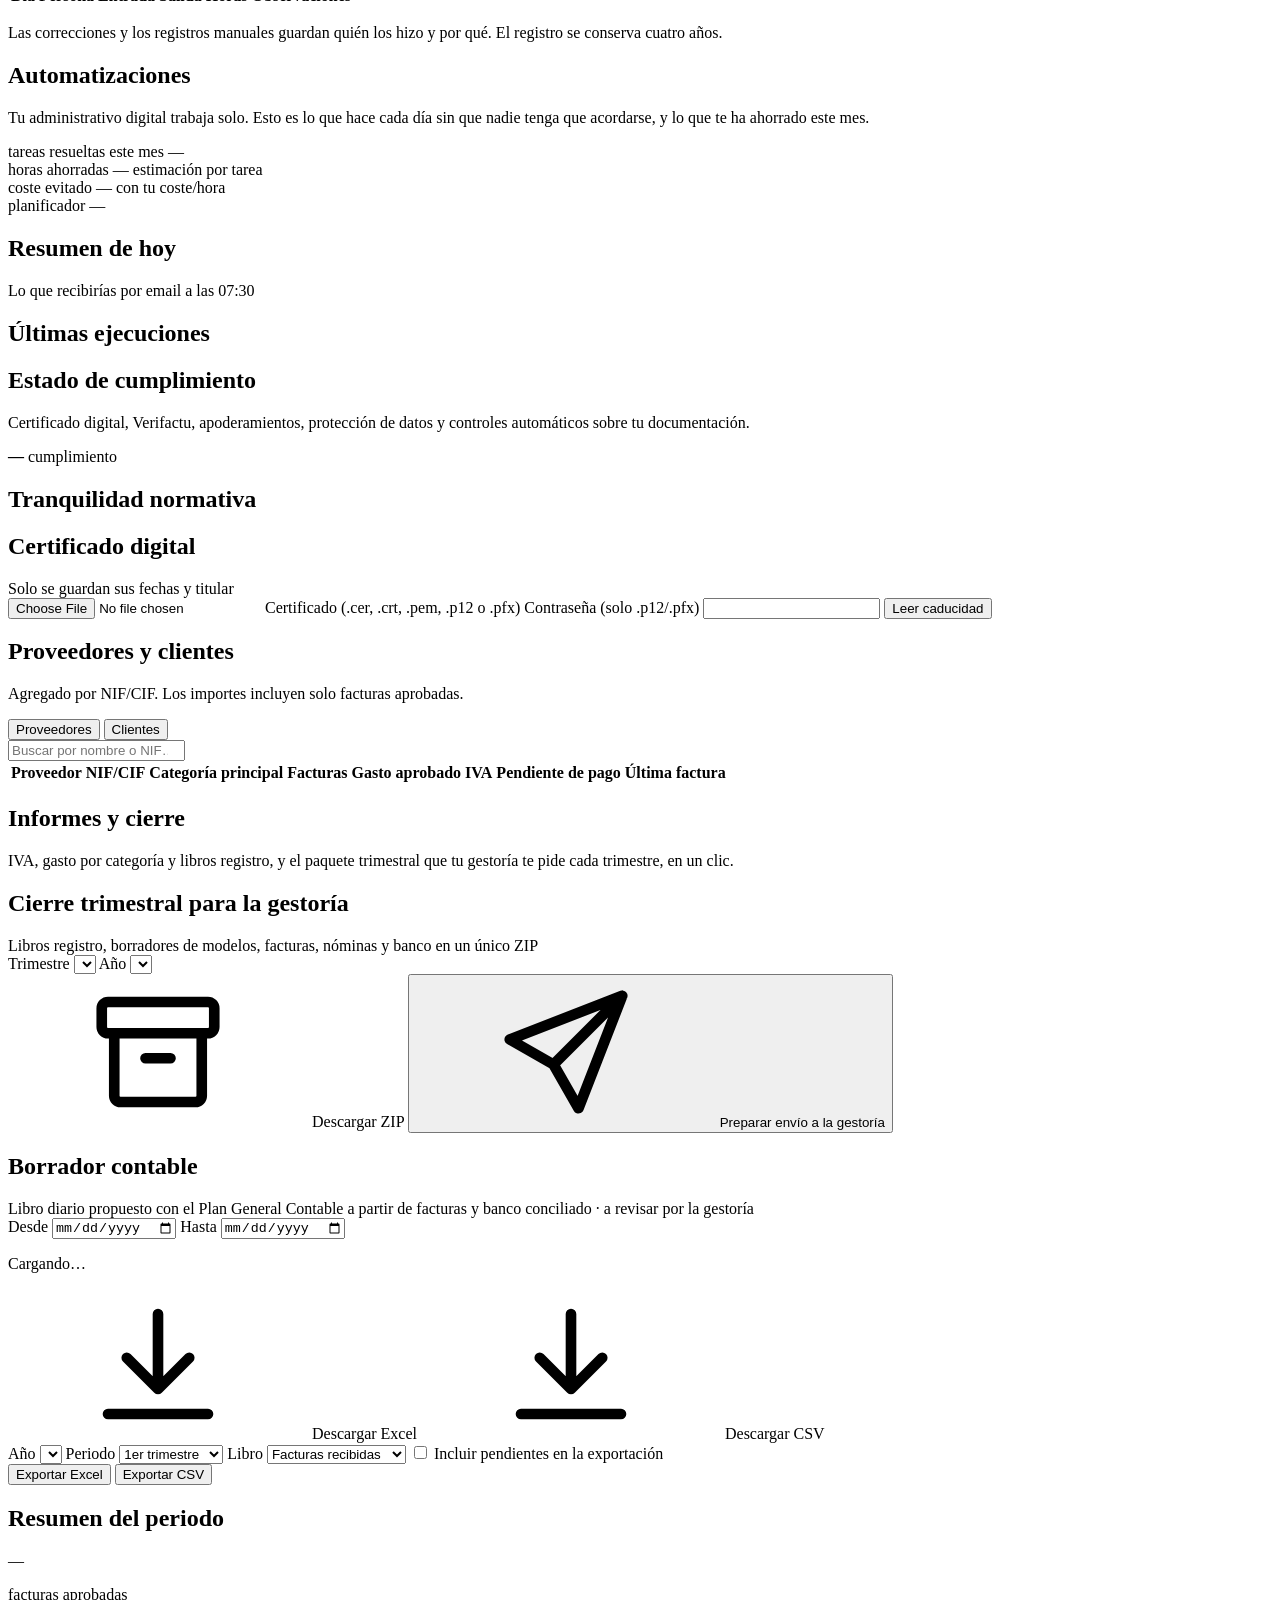
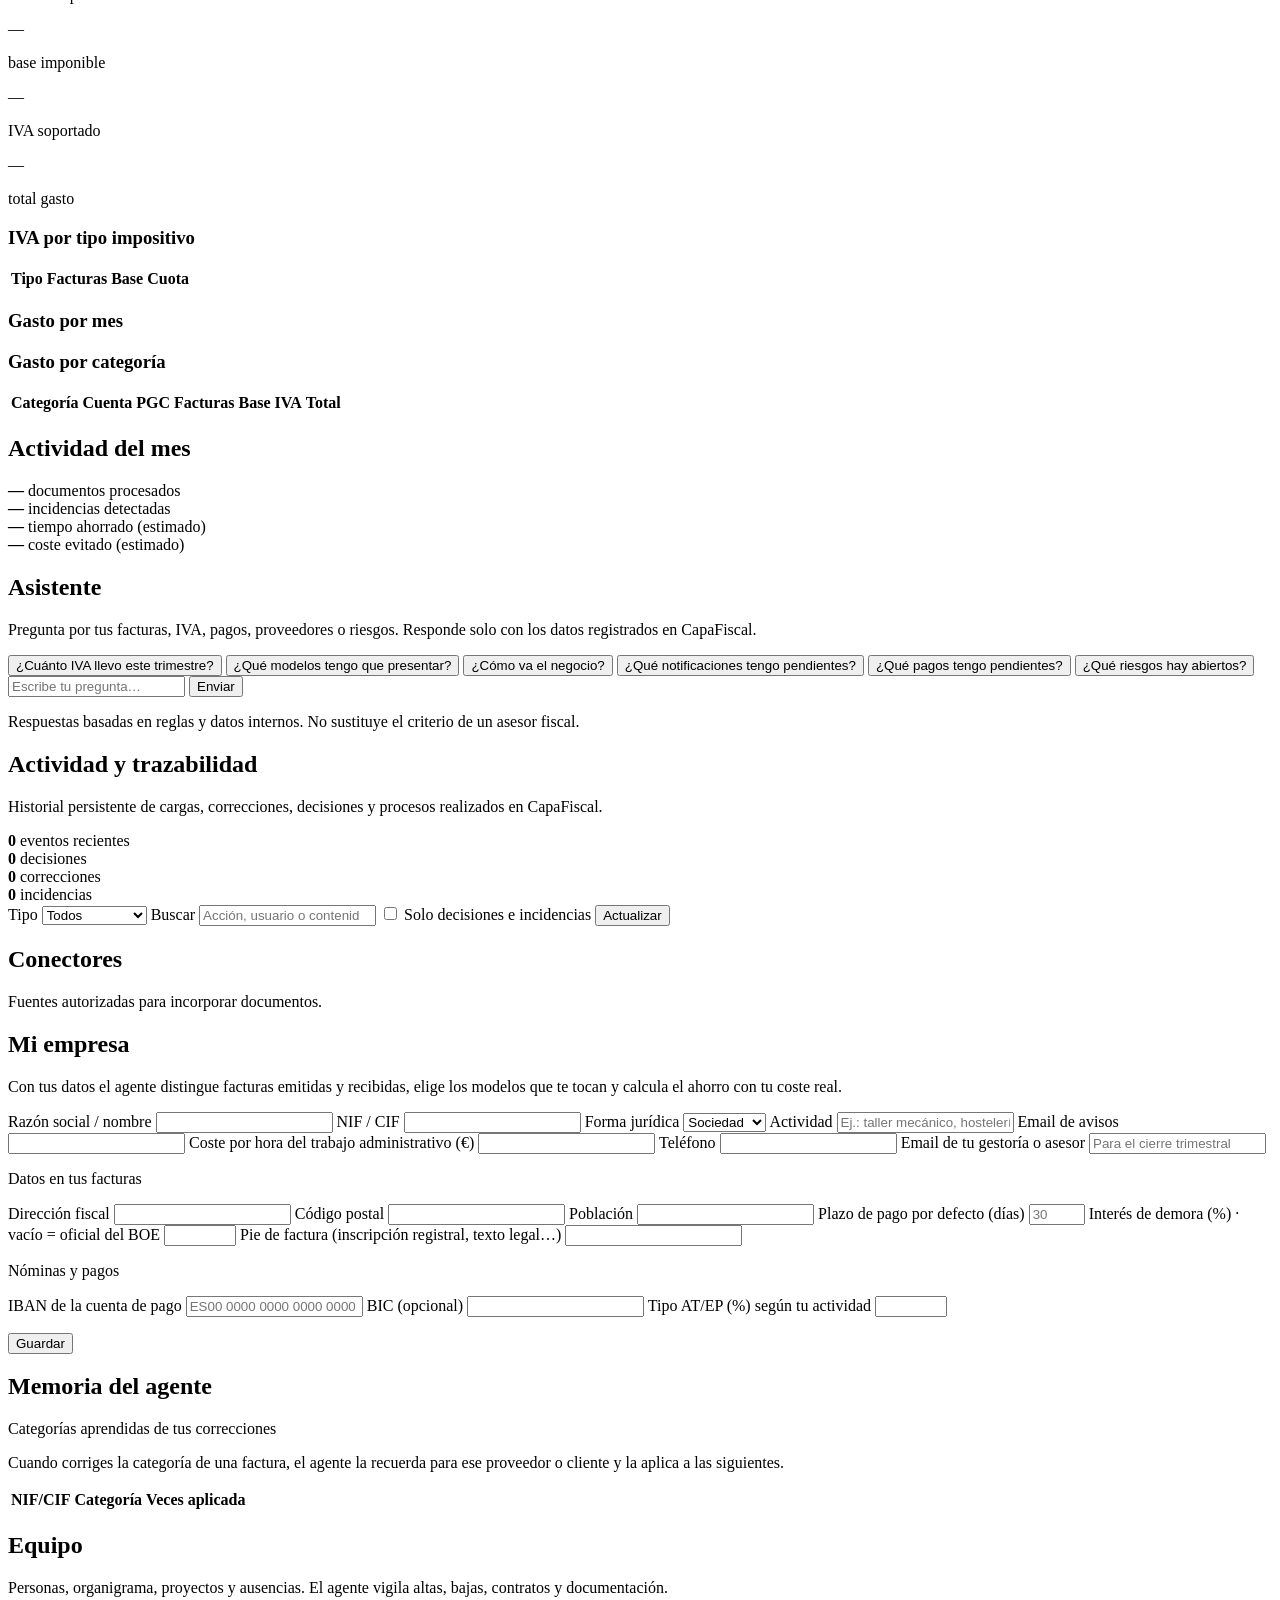
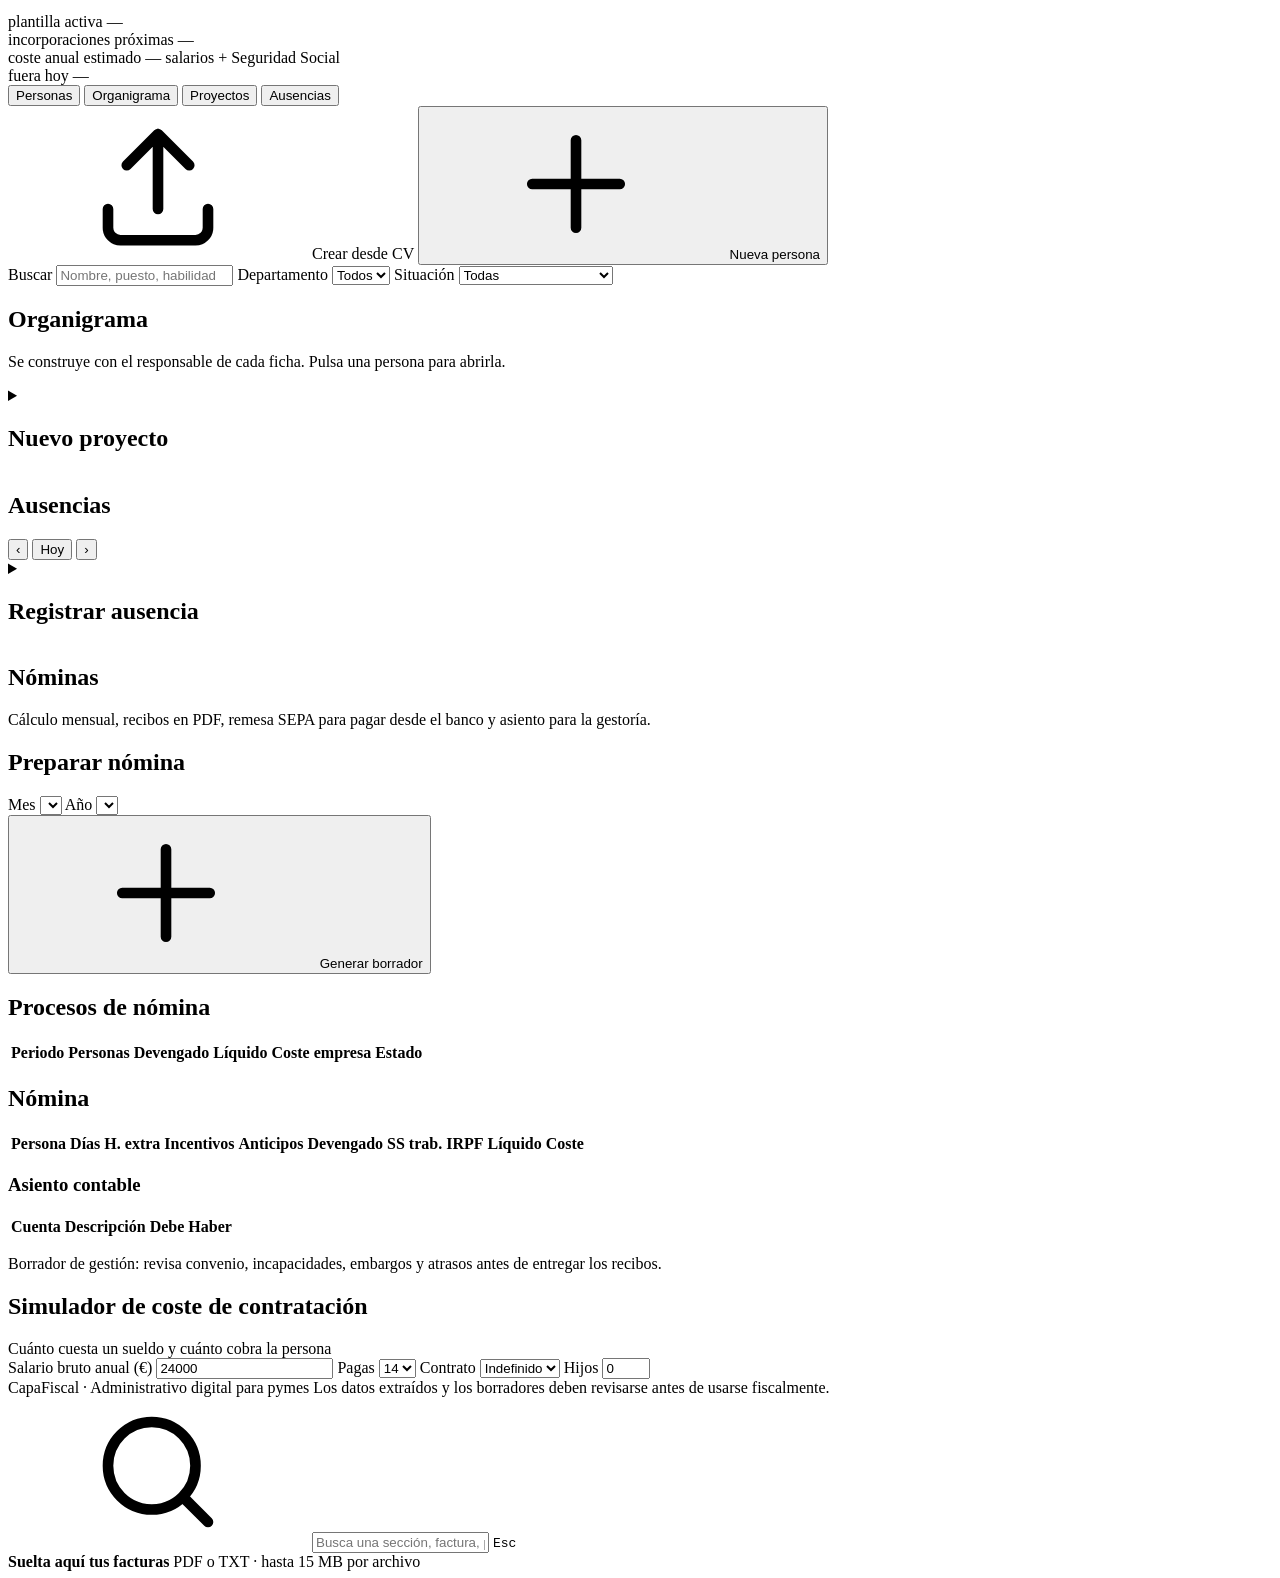
==== commit b65749e4: "feat(documentos): cada documento en su sitio y todos los formatos del lote - Nueva pantalla «Documen" ====
--- a/backend/app/static/index.html
+++ b/backend/app/static/index.html
@@ -17,7 +17,7 @@
   >
   <link
     rel="stylesheet"
-    href="/static/style.css?v=112"
+    href="/static/style.css?v=115"
   >
 </head>
 <body>
@@ -98,6 +98,9 @@
         <button type="button" class="nav-tab" data-tab="facturas">
           <svg class="icon"><use href="#i-file"/></svg><span class="nav-label">Facturas recibidas</span><span class="tab-count hidden" id="cntFacturas">0</span>
         </button>
+        <button type="button" class="nav-tab" data-tab="documentos">
+          <svg class="icon"><use href="#i-doc"/></svg><span class="nav-label">Documentos</span><span class="tab-count hidden" id="cntDocumentos">0</span>
+        </button>
         <button type="button" class="nav-tab" data-tab="ventas">
           <svg class="icon"><use href="#i-invoice"/></svg><span class="nav-label">Ventas y cobros</span><span class="tab-count tab-count-alert hidden" id="cntOverdue">0</span>
         </button>
@@ -180,7 +183,7 @@
       <input
         type="file"
         id="fileInput"
-        accept=".pdf,.txt,application/pdf,text/plain"
+        accept=".pdf,.txt,.doc,.docx,.odt,.rtf,.htm,.html,.xml,application/pdf,text/plain"
         multiple
         hidden
       >
@@ -260,6 +263,7 @@
     </div>
 
     <div class="segmented invoice-views" id="invoiceViews" role="group" aria-label="Vista de facturas"></div>
+    <p class="muted other-docs-hint hidden" id="otherDocsHint"></p>
 
     <div class="card filter-card">
       <form class="filter-toolbar" id="invoiceFilters">
@@ -330,6 +334,26 @@
       id="documentsList"
       class="documents-list"
     ></div>
+  </section>
+
+  <!-- DOCUMENTOS: lo que no es factura ni notificación -->
+  <section class="tab-panel" id="tab-documentos">
+    <div class="section-title">
+      <h1>Documentos</h1>
+      <p>Lo que no es factura ni notificación, cada cosa en su sitio: presupuestos y ofertas, pedidos, albaranes, nóminas y lo que falta por identificar.</p>
+    </div>
+
+    <div class="segmented invoice-views" id="docKindViews" role="group" aria-label="Tipo de documento"></div>
+
+    <div class="card filter-card">
+      <label class="filter-search">
+        Buscar
+        <input type="search" id="otherDocsSearch" placeholder="Nombre del archivo…" autocomplete="off">
+      </label>
+      <p class="filter-summary" id="otherDocsSummary"></p>
+    </div>
+
+    <div id="otherDocumentsList" class="documents-list"></div>
   </section>
 
   <!-- NEGOCIO -->
@@ -1916,7 +1940,7 @@
 
 <script src="/static/auth.js?v=3"></script>
 <script src="/static/dialogs.js?v=1"></script>
-<script src="/static/app.js?v=71"></script>
+<script src="/static/app.js?v=74"></script>
 <script src="/static/reports.js?v=6"></script>
 <script src="/static/assistant.js?v=3"></script>
 <script src="/static/activity.js?v=4"></script>
@@ -1934,9 +1958,9 @@
 <script src="/static/automations.js?v=6"></script>
 <script src="/static/intelligence.js?v=2"></script>
 <script src="/static/close.js?v=6"></script>
-<script src="/static/work.js?v=13"></script>
+<script src="/static/work.js?v=14"></script>
 <script src="/static/accounting.js?v=3"></script>
 <script src="/static/bankconnect.js?v=2"></script>
-<script src="/static/shell.js?v=10"></script>
+<script src="/static/shell.js?v=11"></script>
 </body>
 </html>
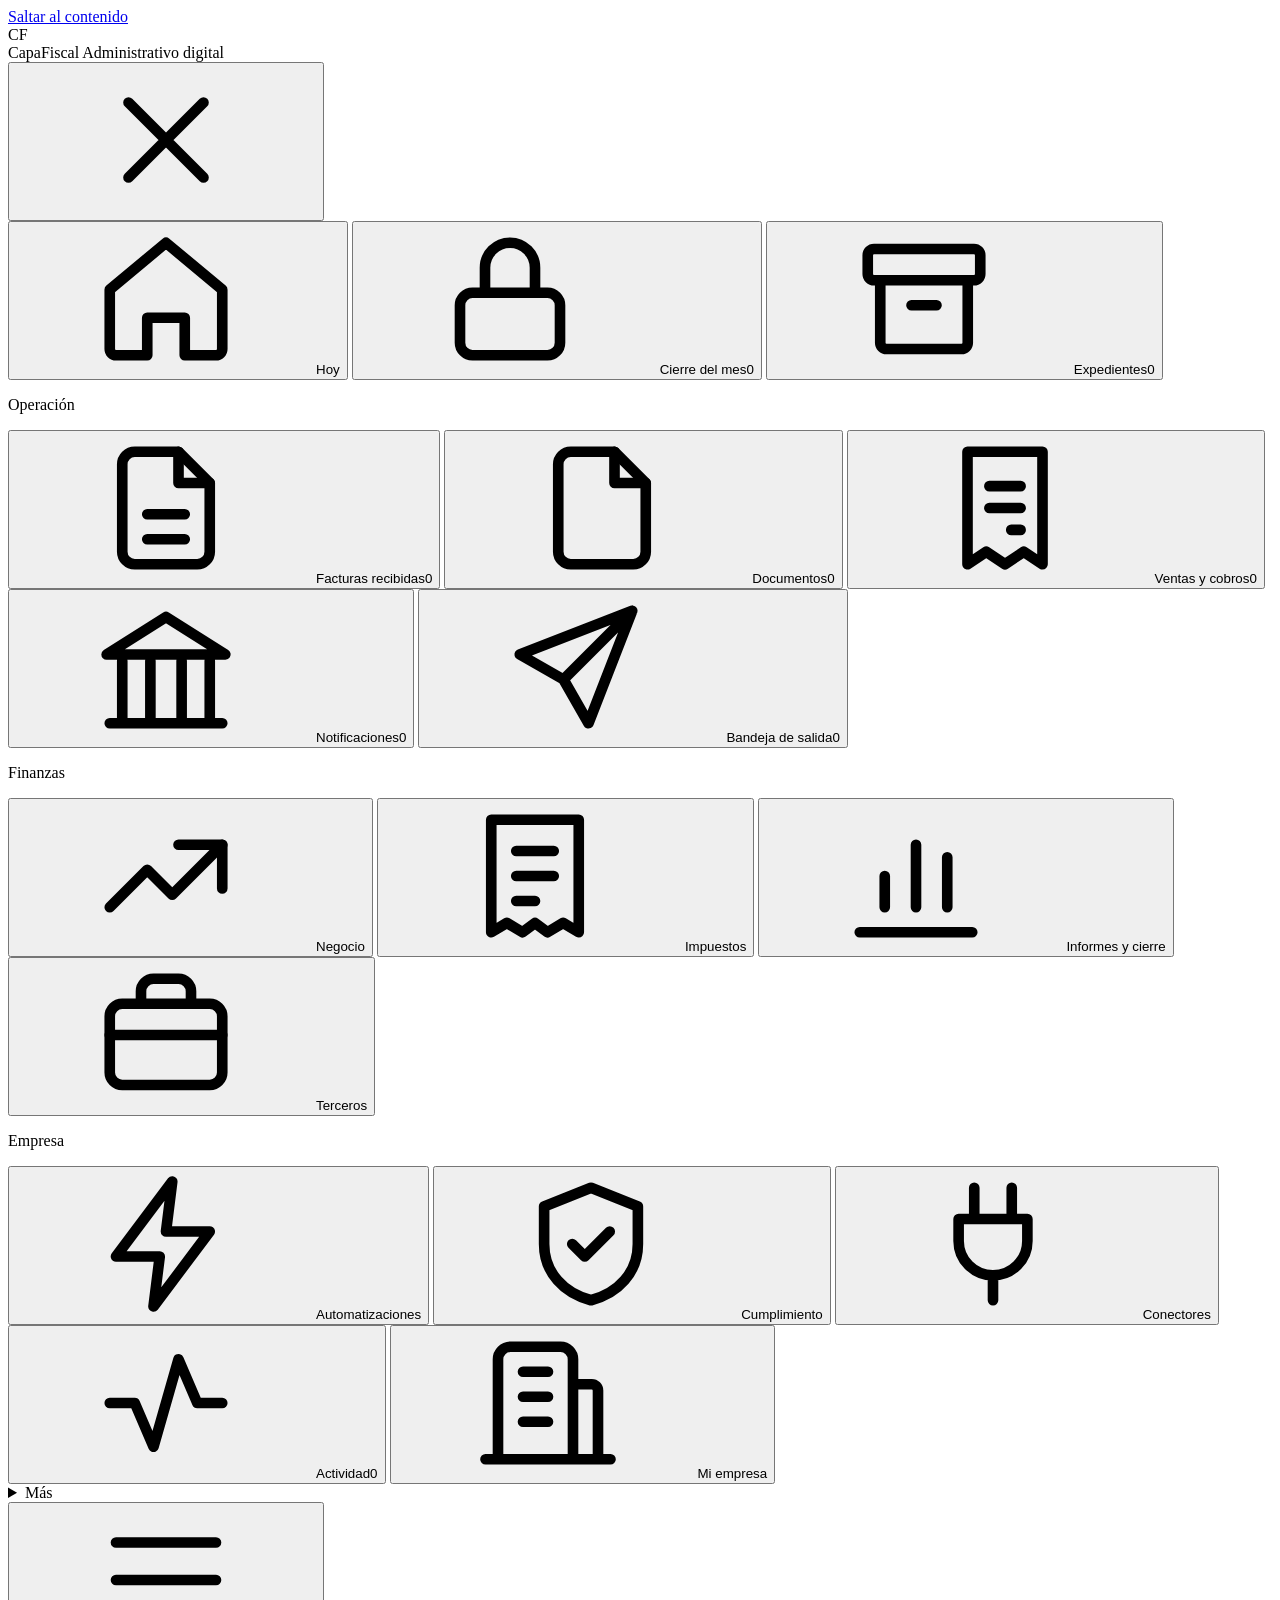
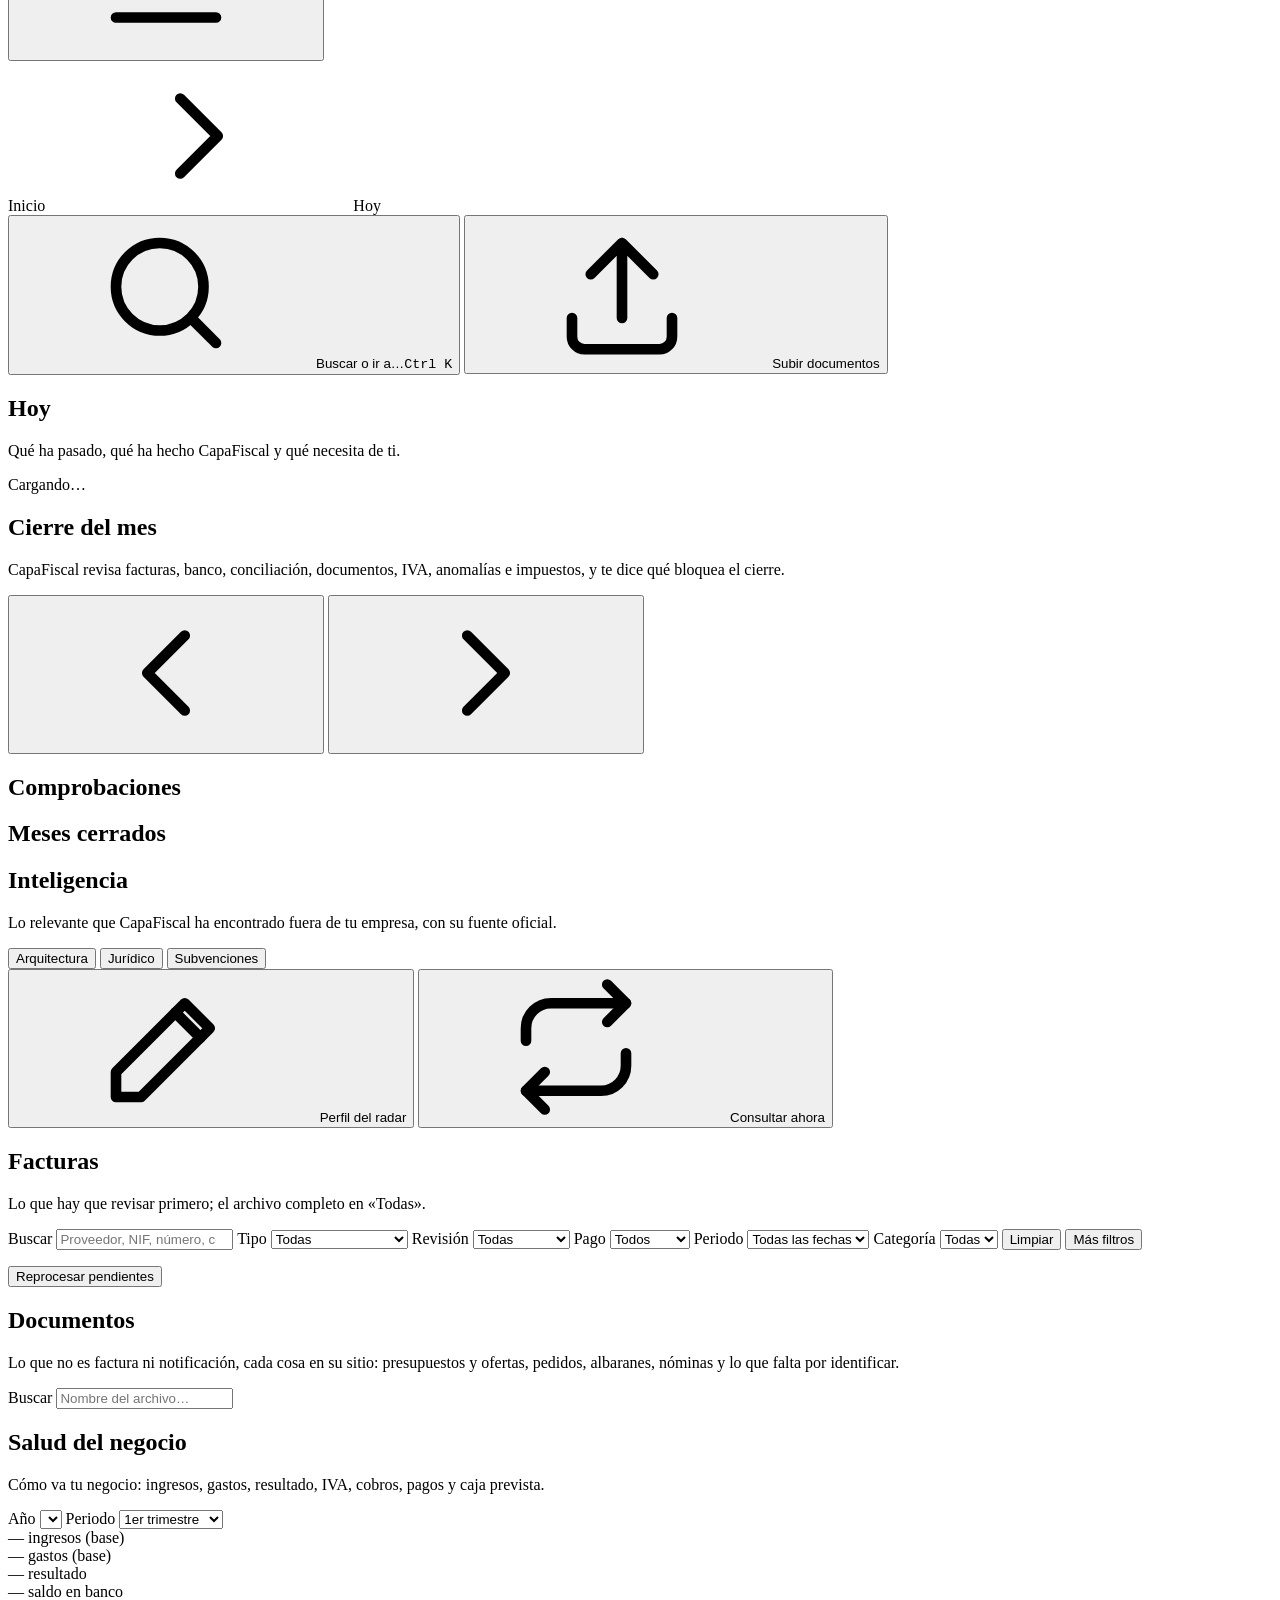
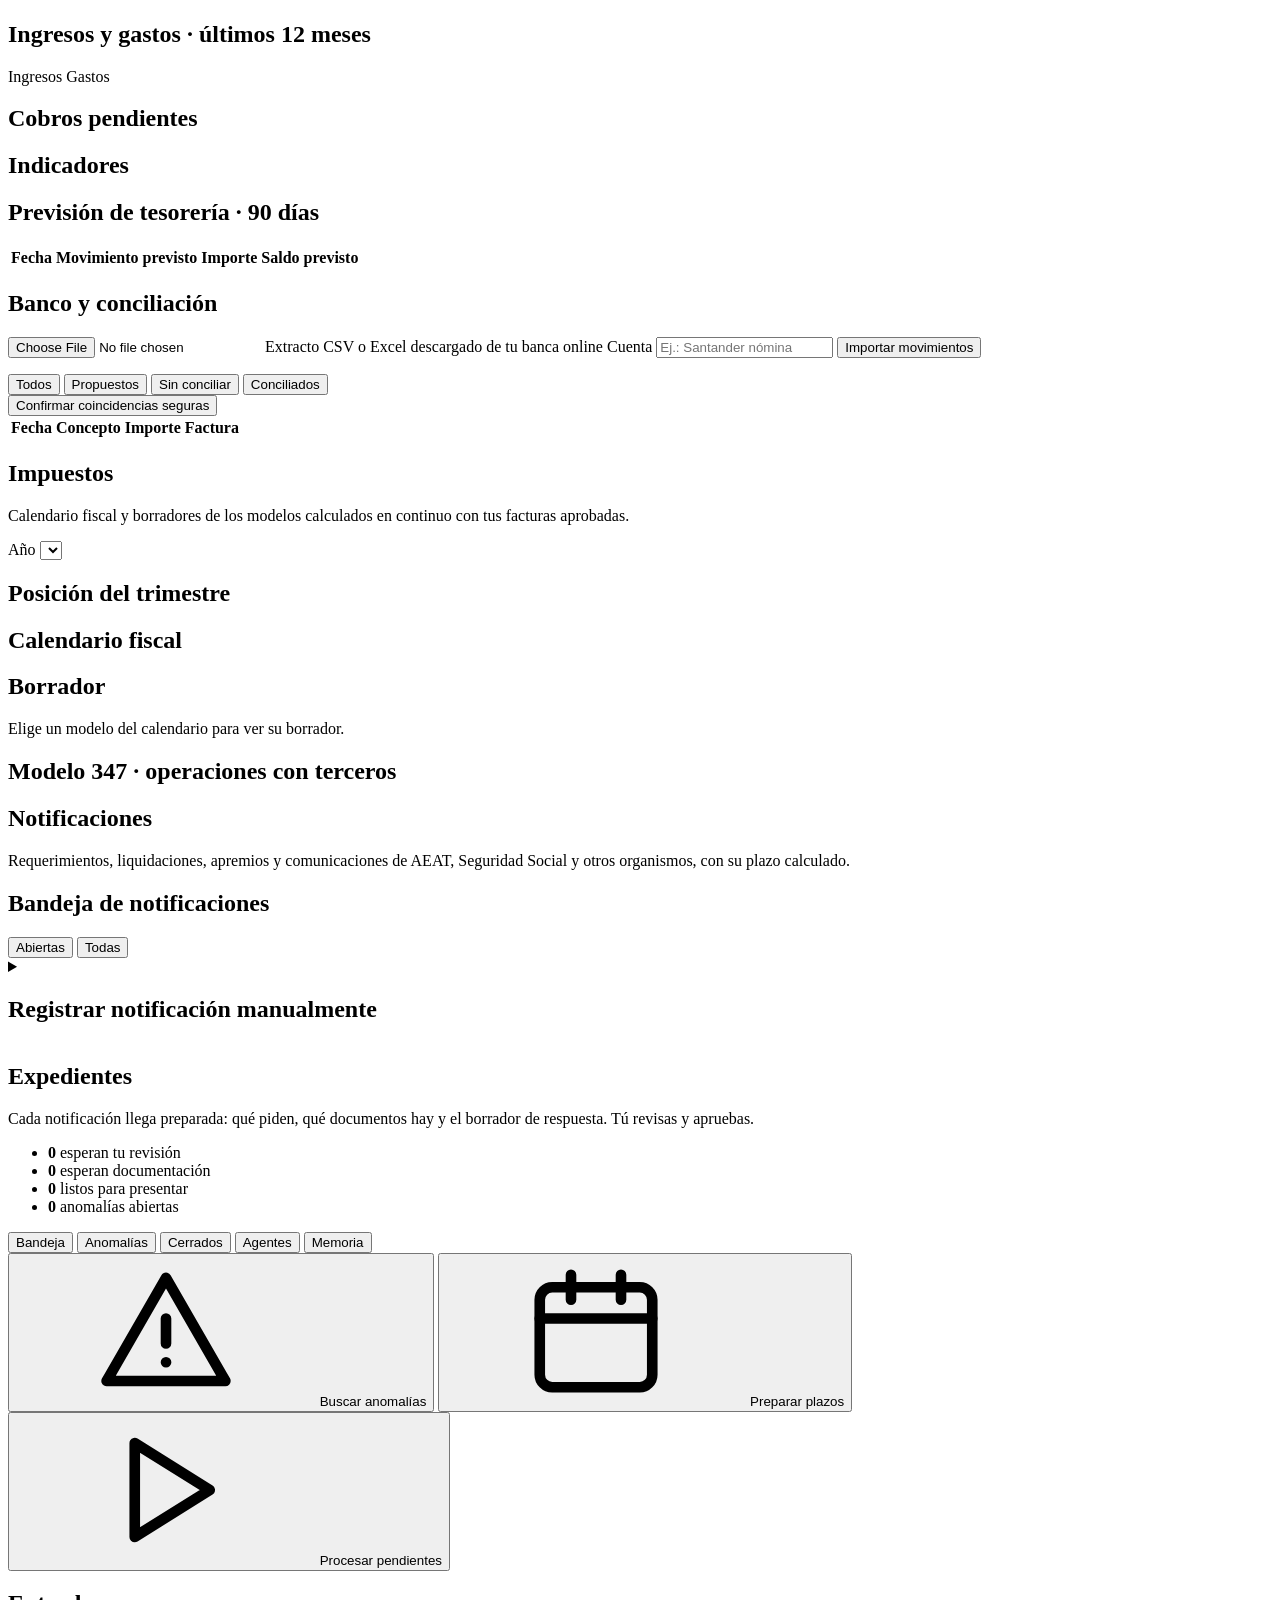
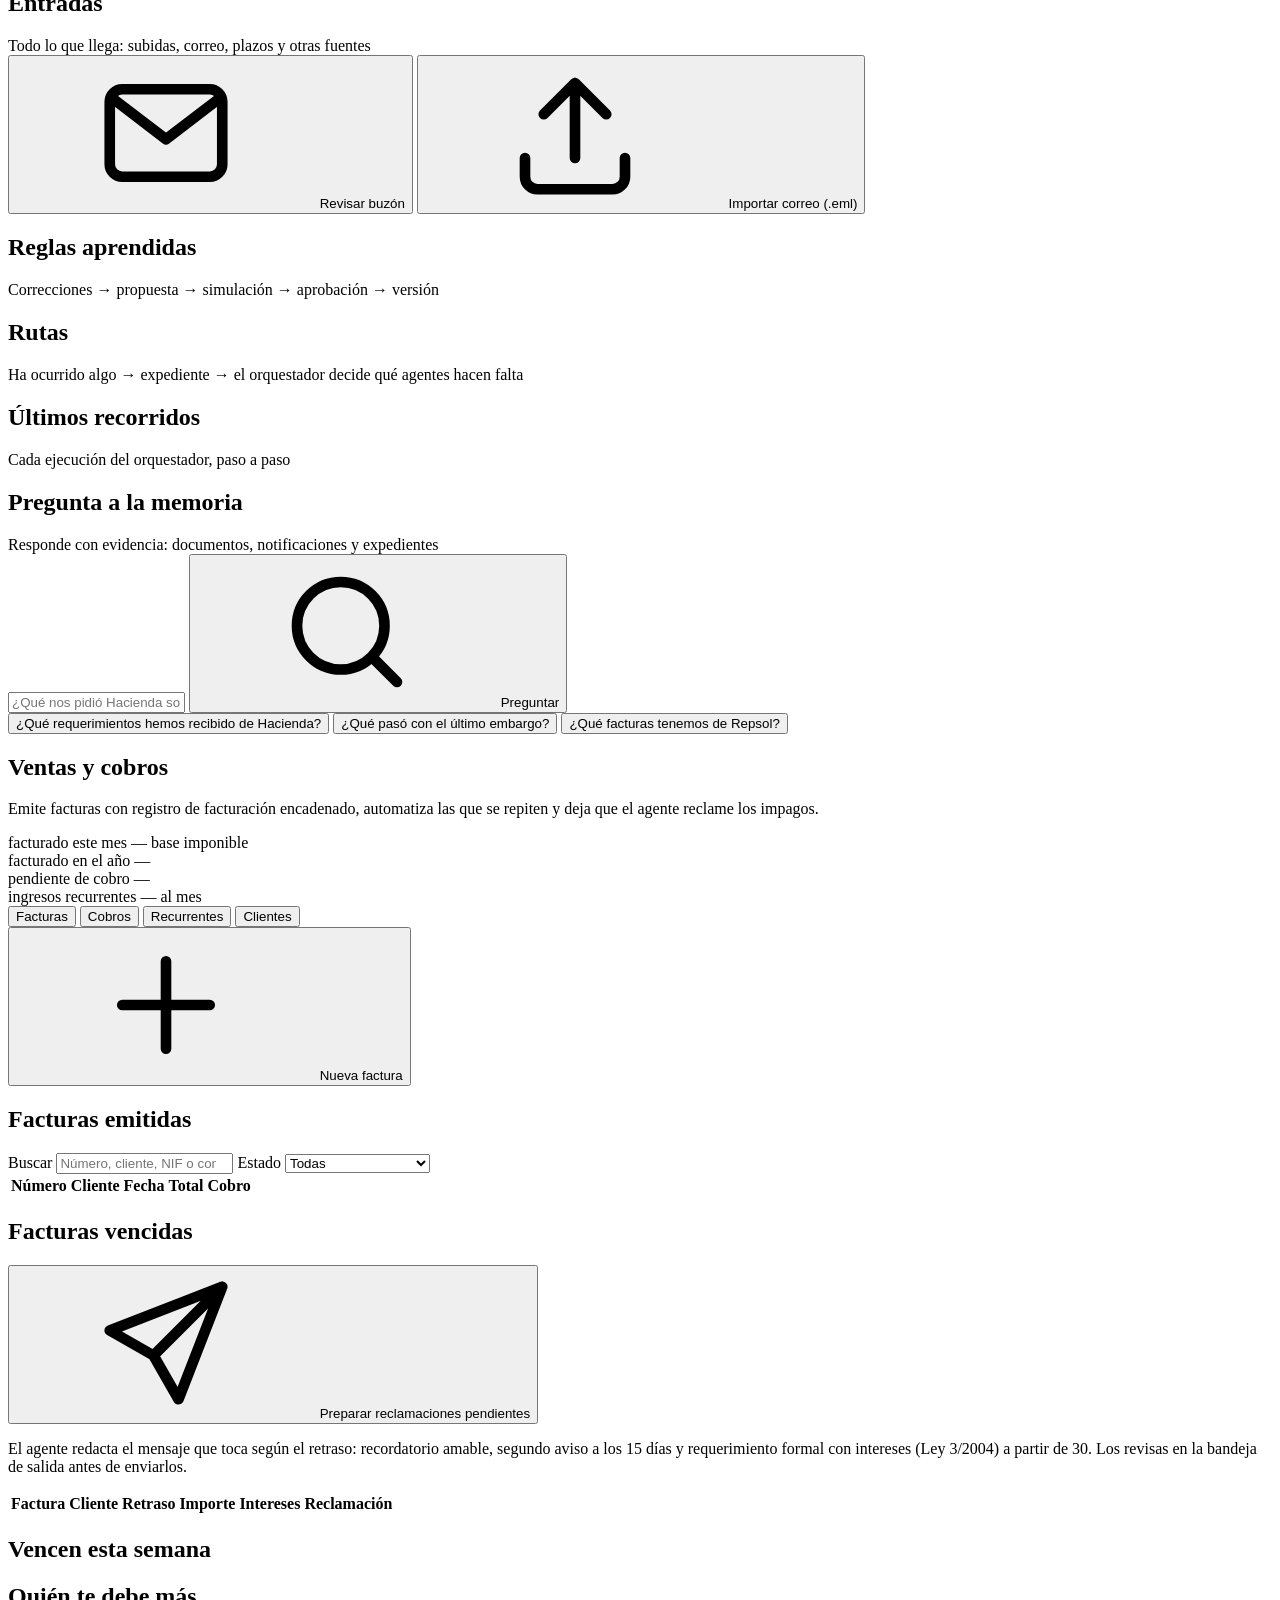
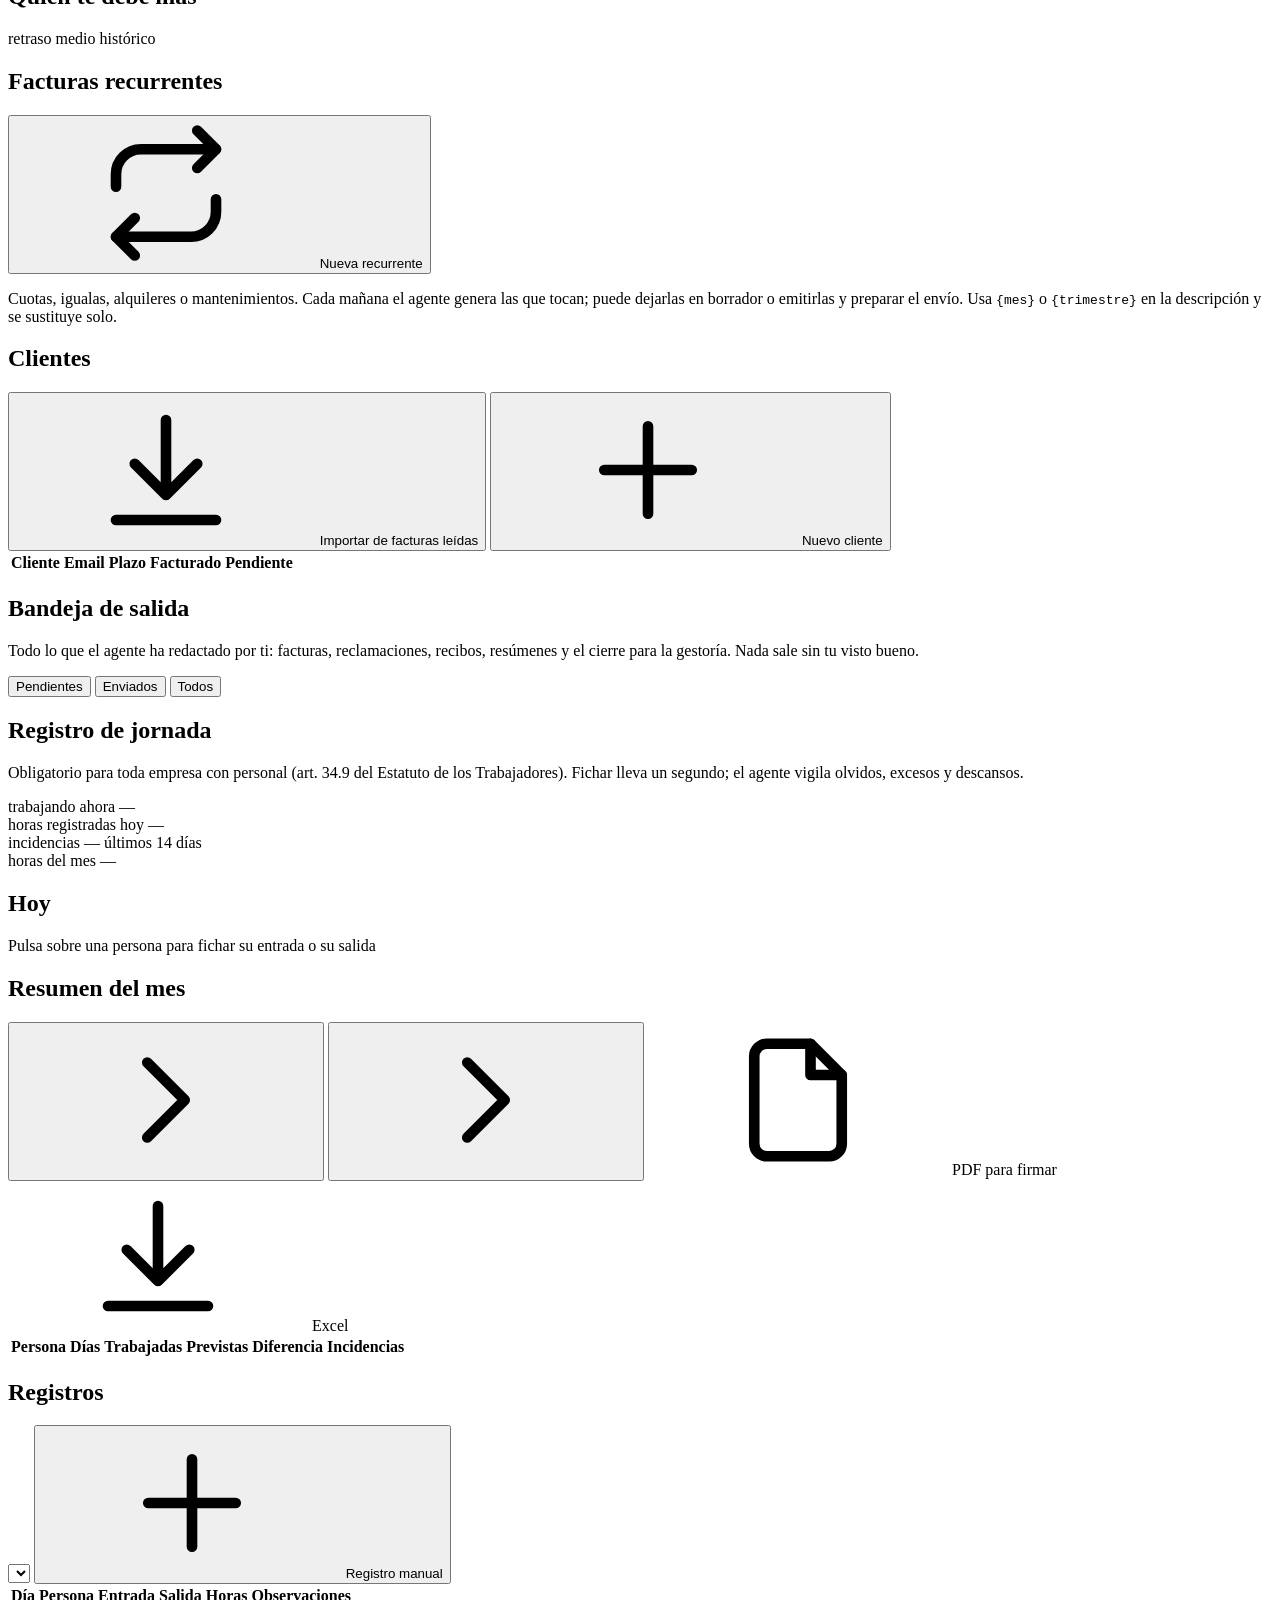
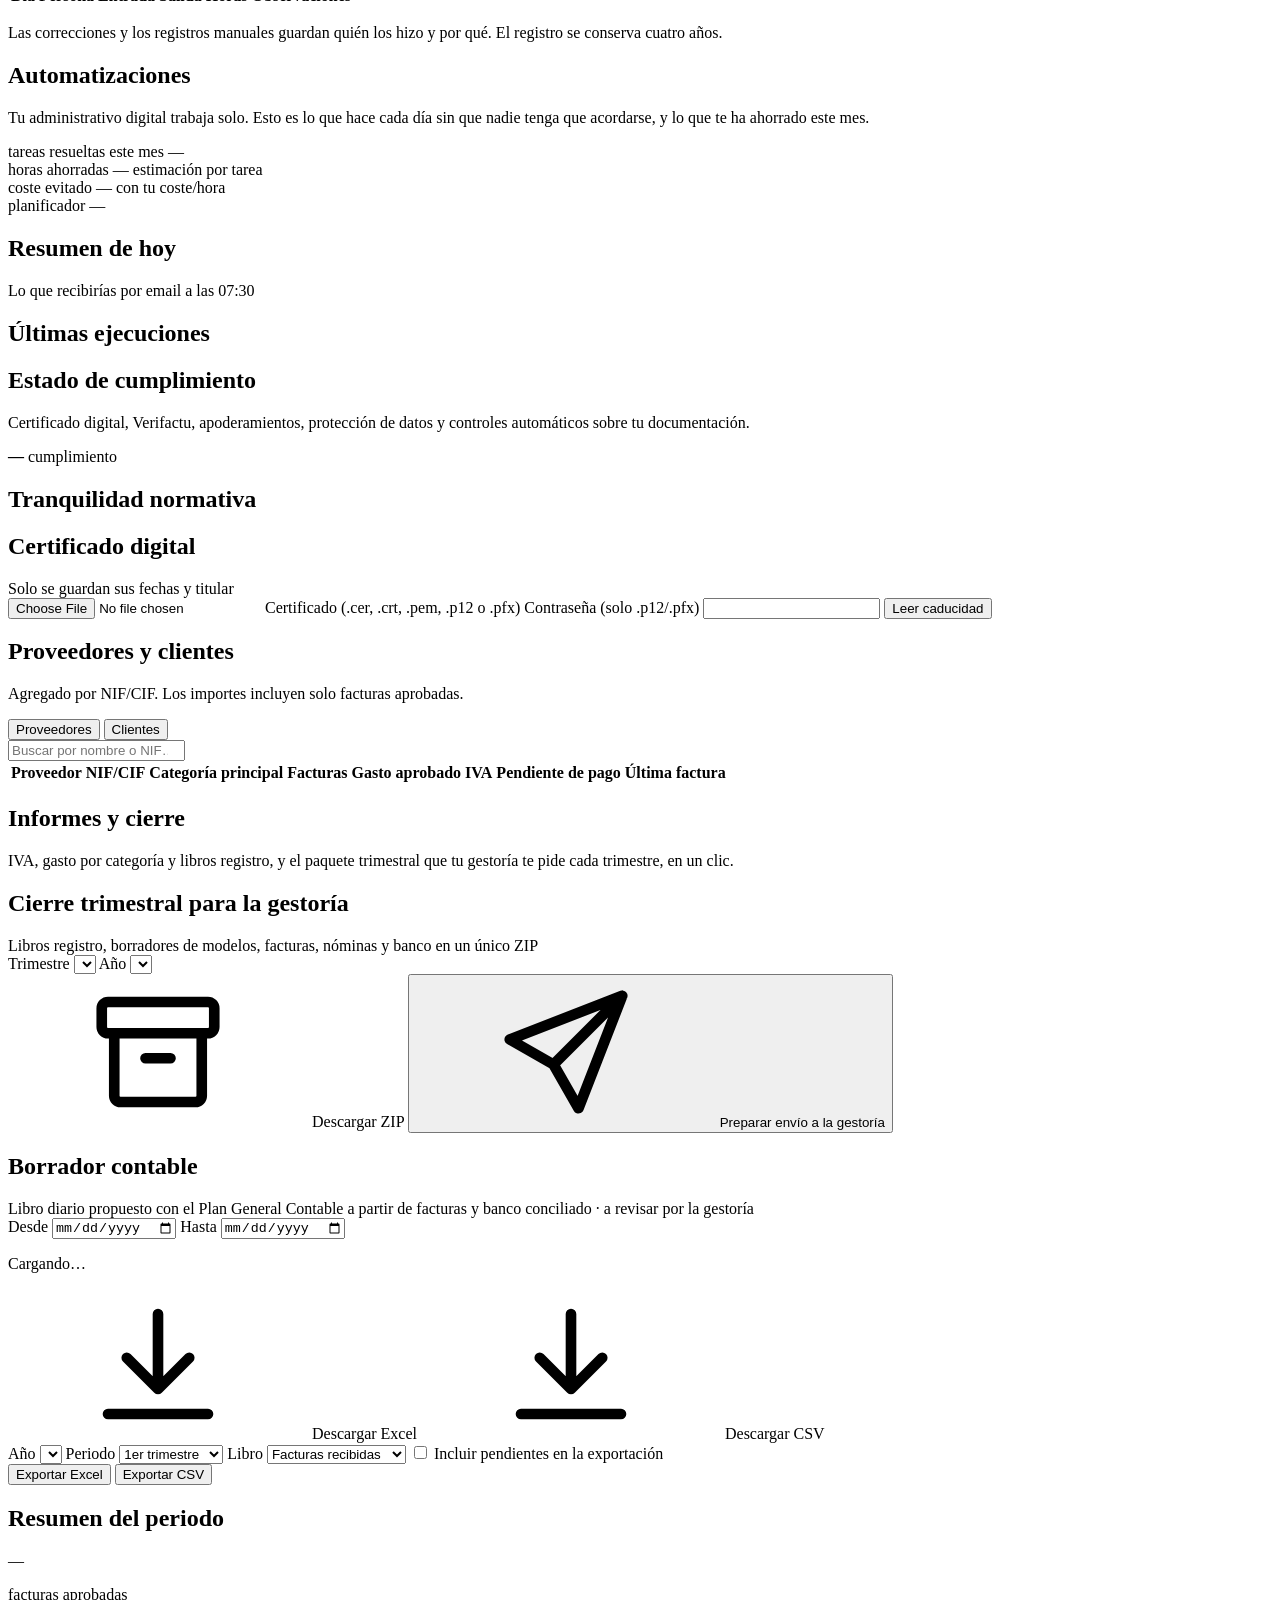
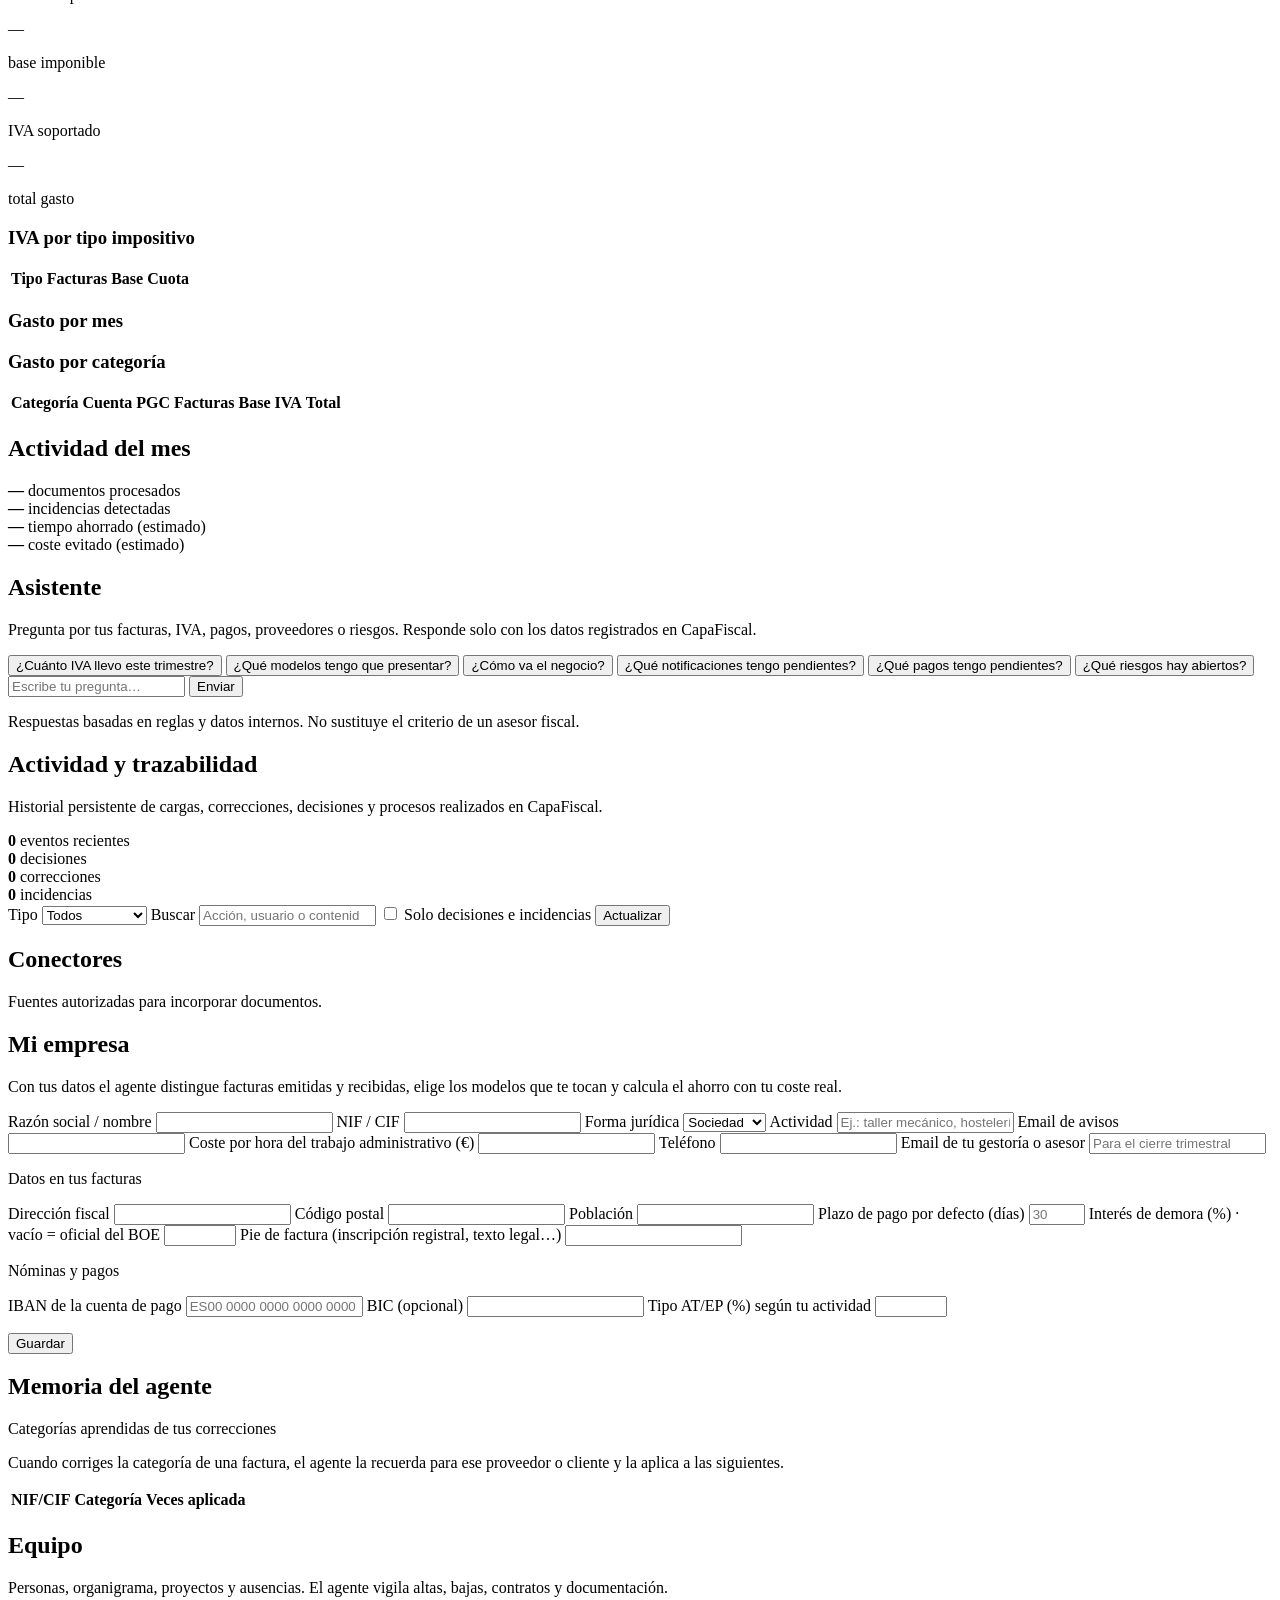
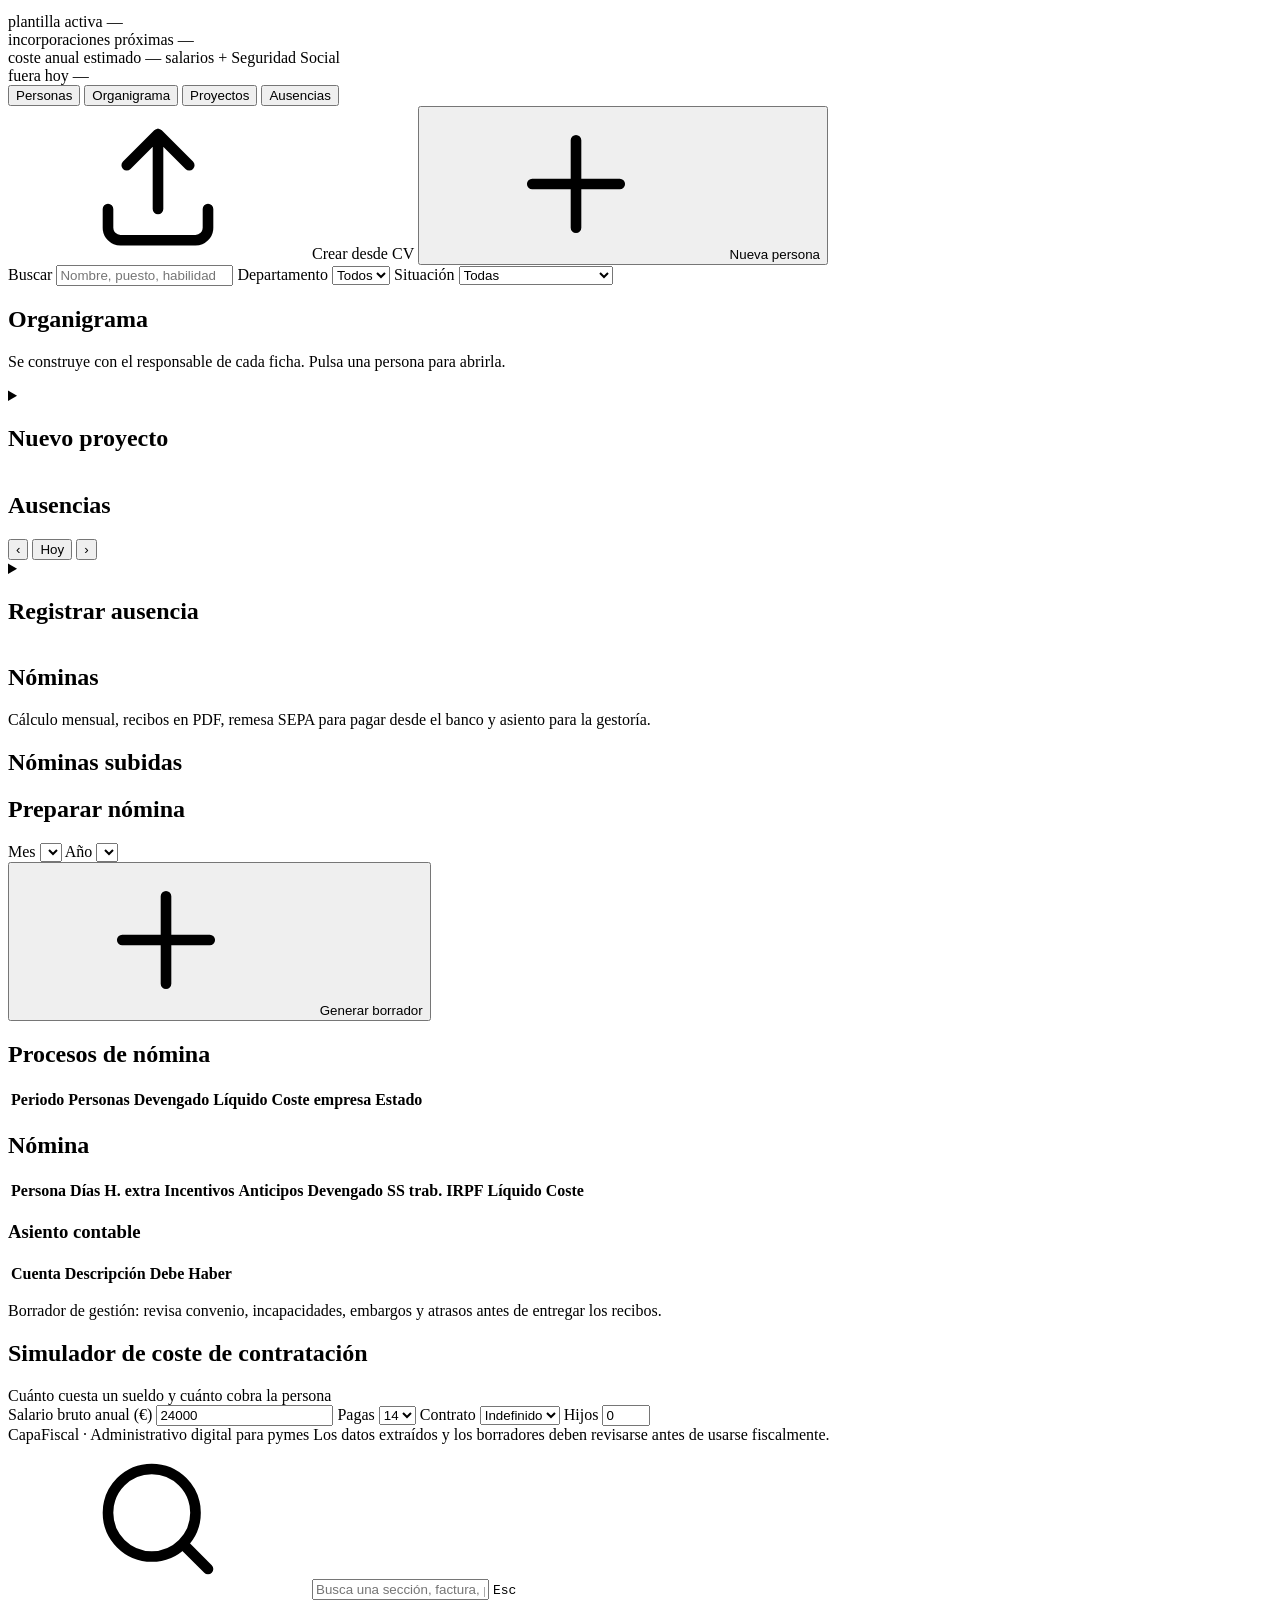
==== commit ca6f919e: "fix(documentos): lo ya subido se recoloca solo y las nóminas aparecen en Nóminas - Al arrancar (y co" ====
--- a/backend/app/static/index.html
+++ b/backend/app/static/index.html
@@ -17,7 +17,7 @@
   >
   <link
     rel="stylesheet"
-    href="/static/style.css?v=115"
+    href="/static/style.css?v=116"
   >
 </head>
 <body>
@@ -1630,6 +1630,14 @@
 
     <div class="card">
       <div class="card-head">
+        <h2>Nóminas subidas</h2>
+        <span class="card-sub" id="payslipDocumentsCount"></span>
+      </div>
+      <div id="payslipDocumentsList" class="documents-list"></div>
+    </div>
+
+    <div class="card">
+      <div class="card-head">
         <h2>Preparar nómina</h2>
         <span class="card-sub" id="payrollParams"></span>
       </div>
@@ -1940,7 +1948,7 @@
 
 <script src="/static/auth.js?v=3"></script>
 <script src="/static/dialogs.js?v=1"></script>
-<script src="/static/app.js?v=74"></script>
+<script src="/static/app.js?v=75"></script>
 <script src="/static/reports.js?v=6"></script>
 <script src="/static/assistant.js?v=3"></script>
 <script src="/static/activity.js?v=4"></script>
